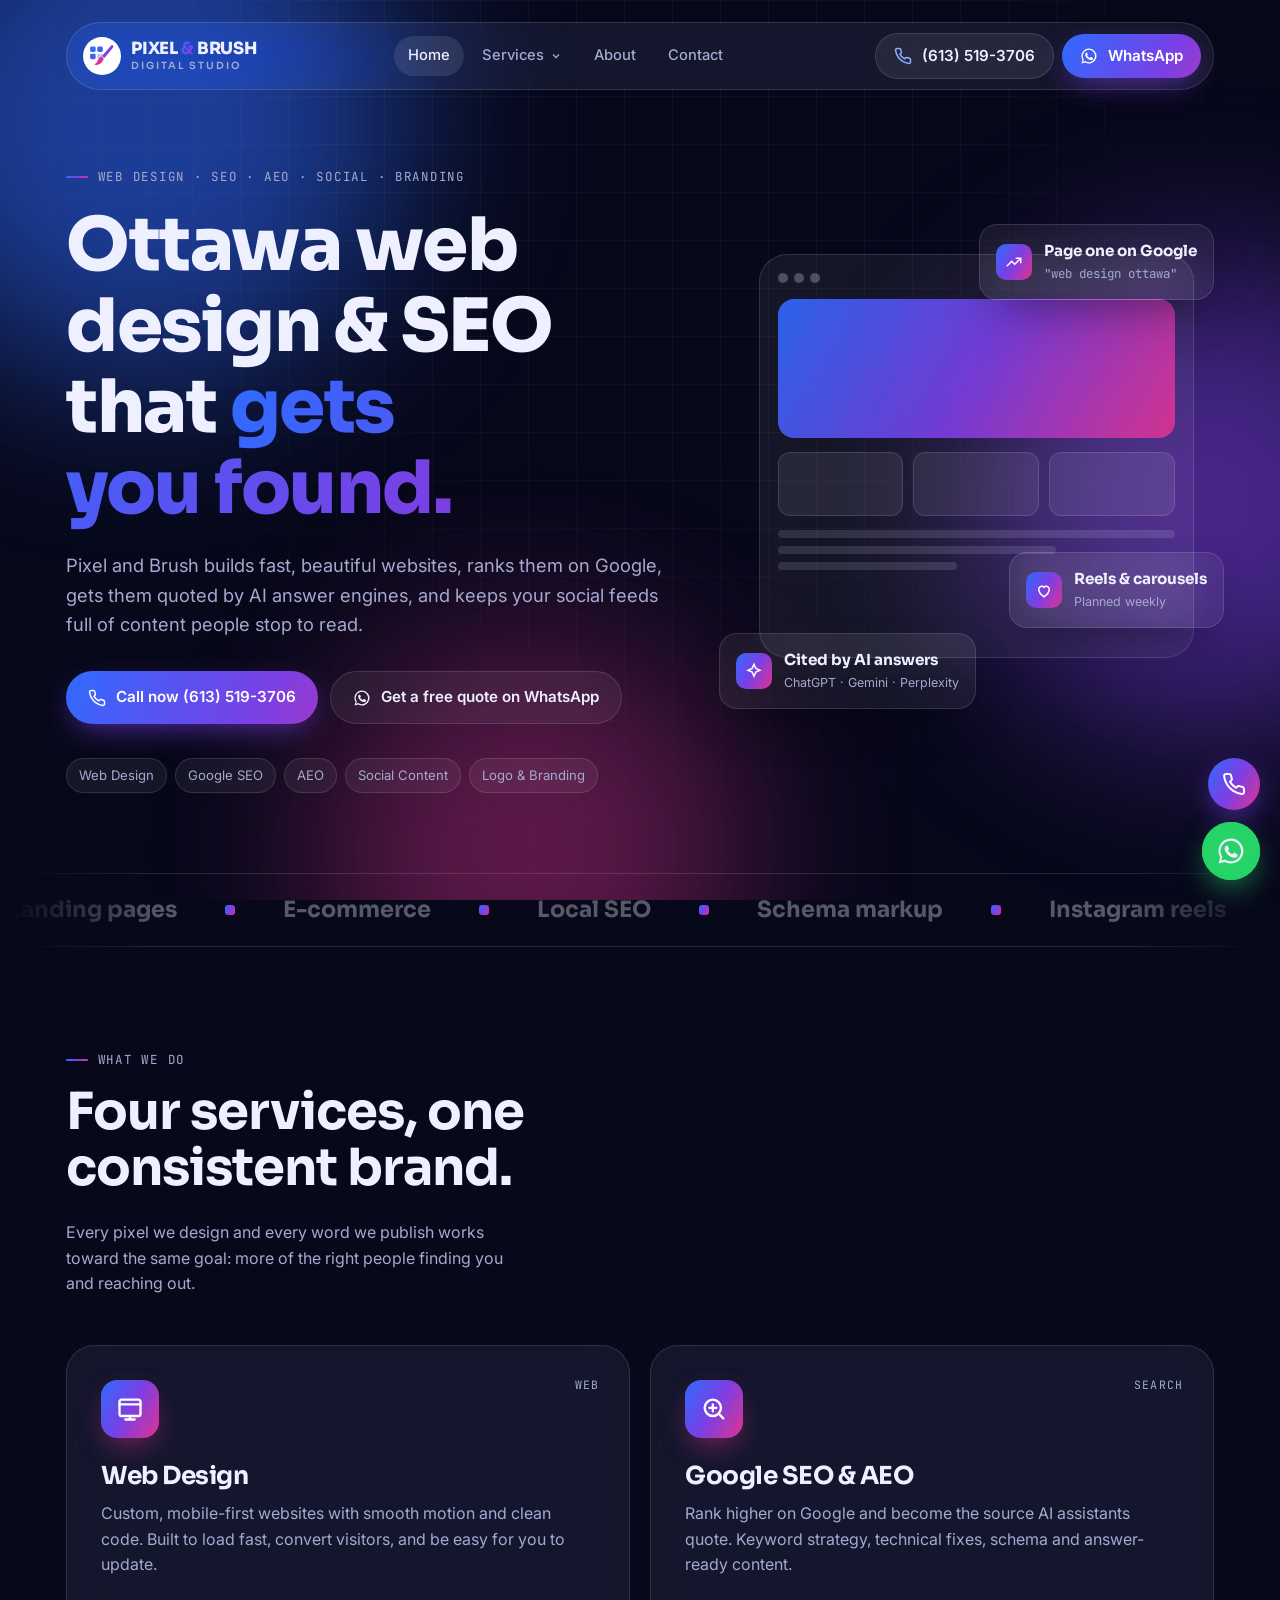
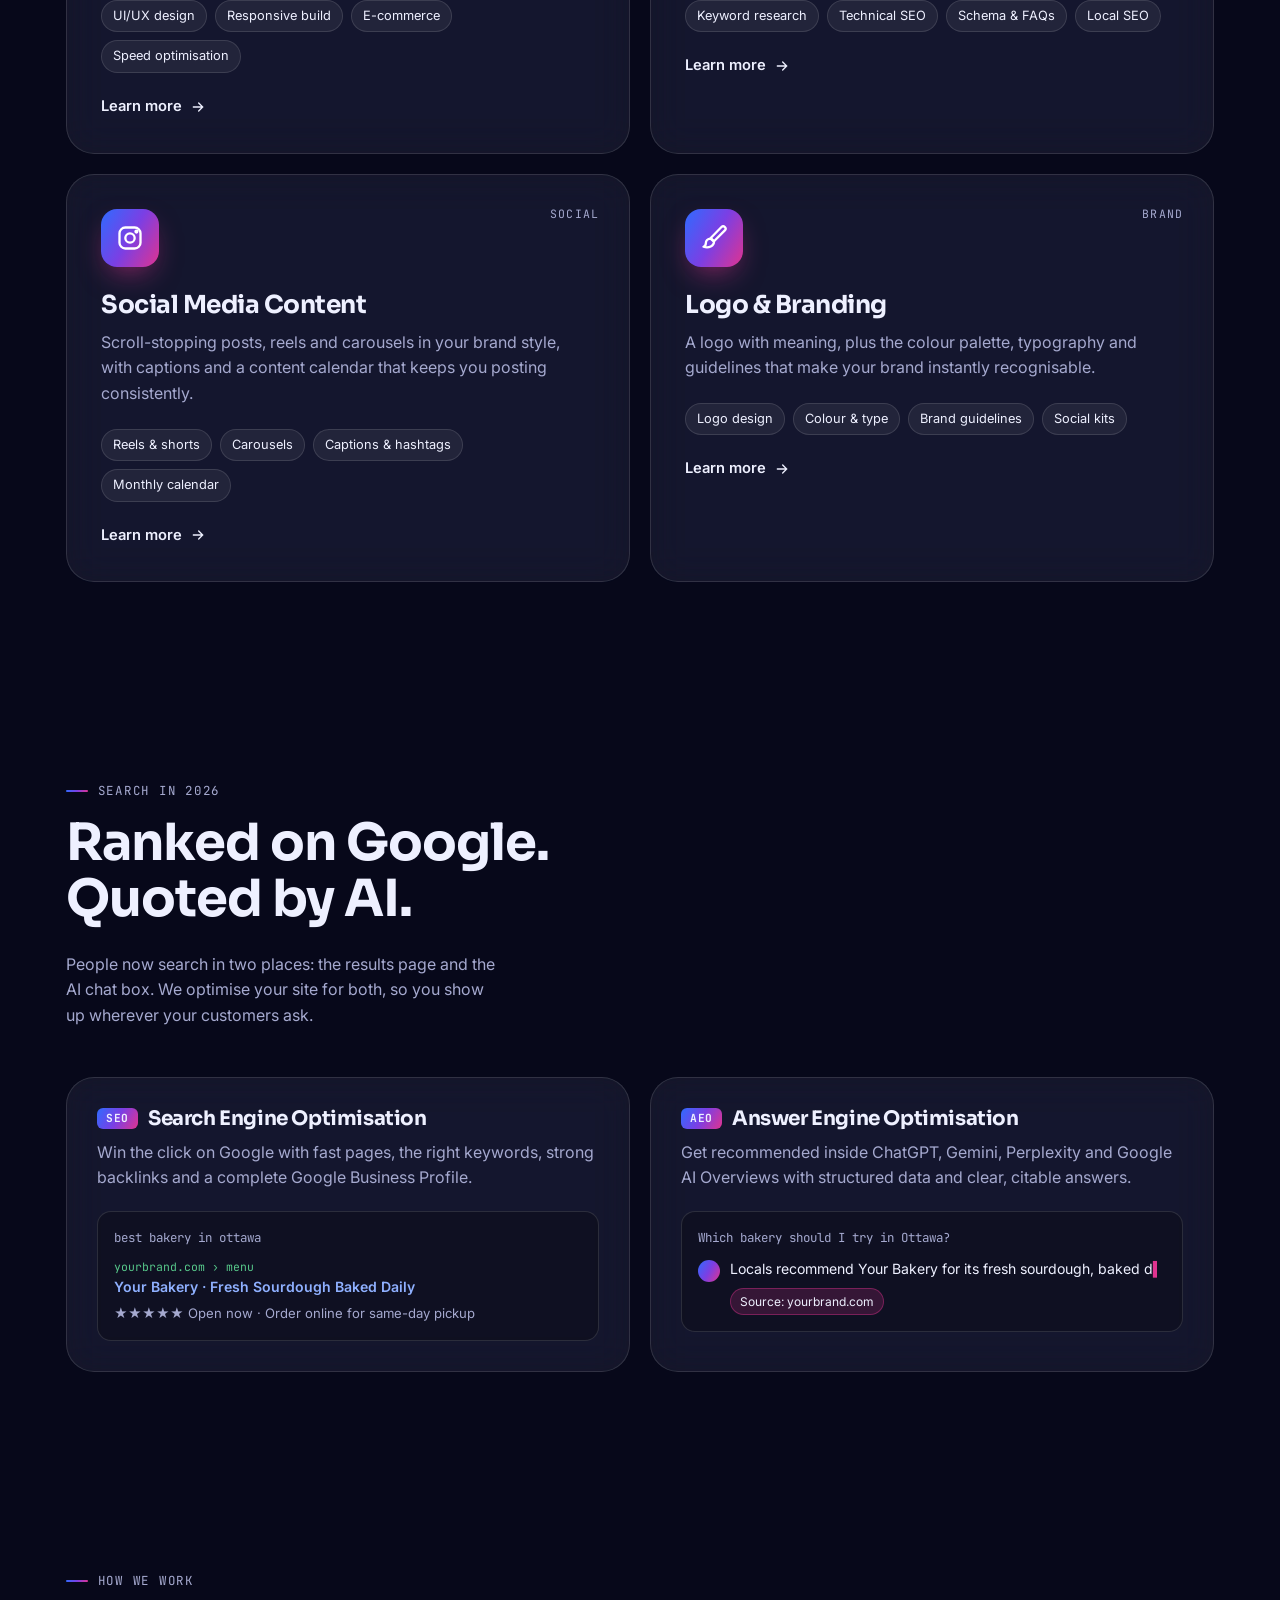
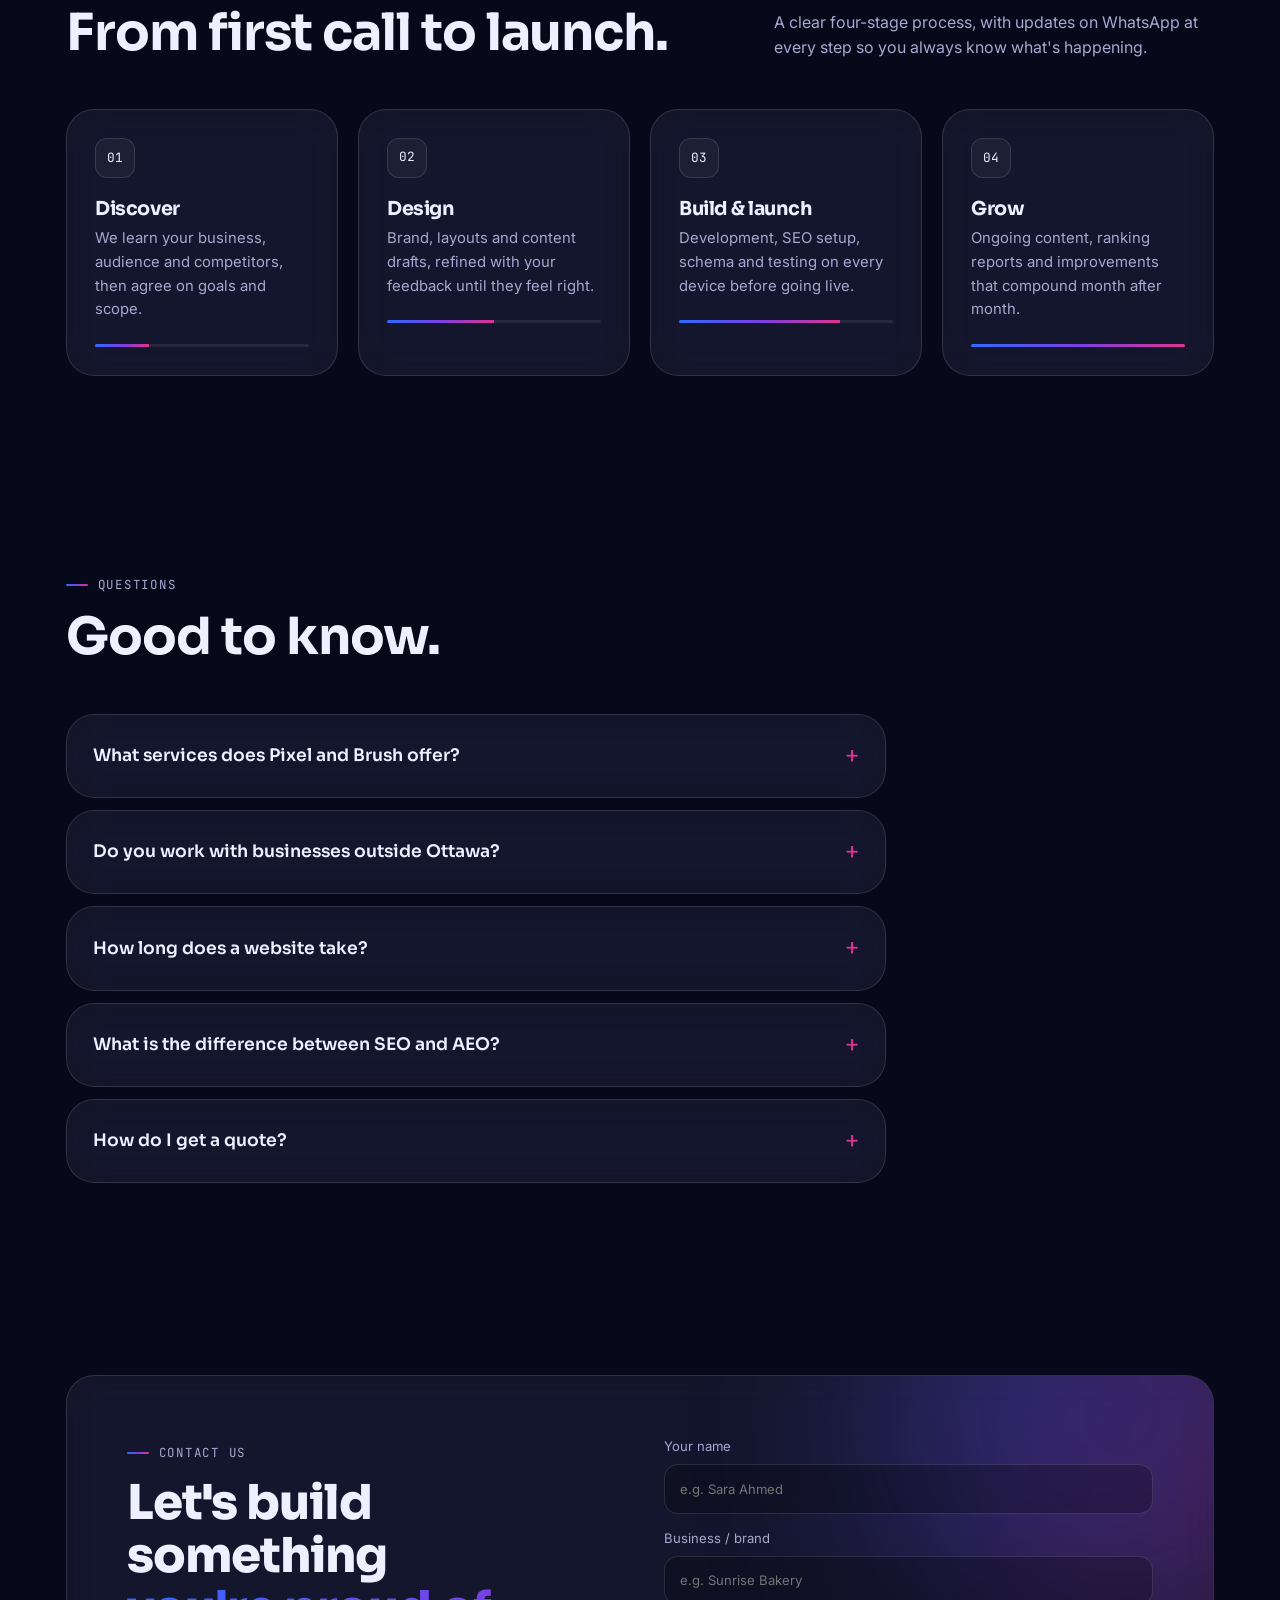
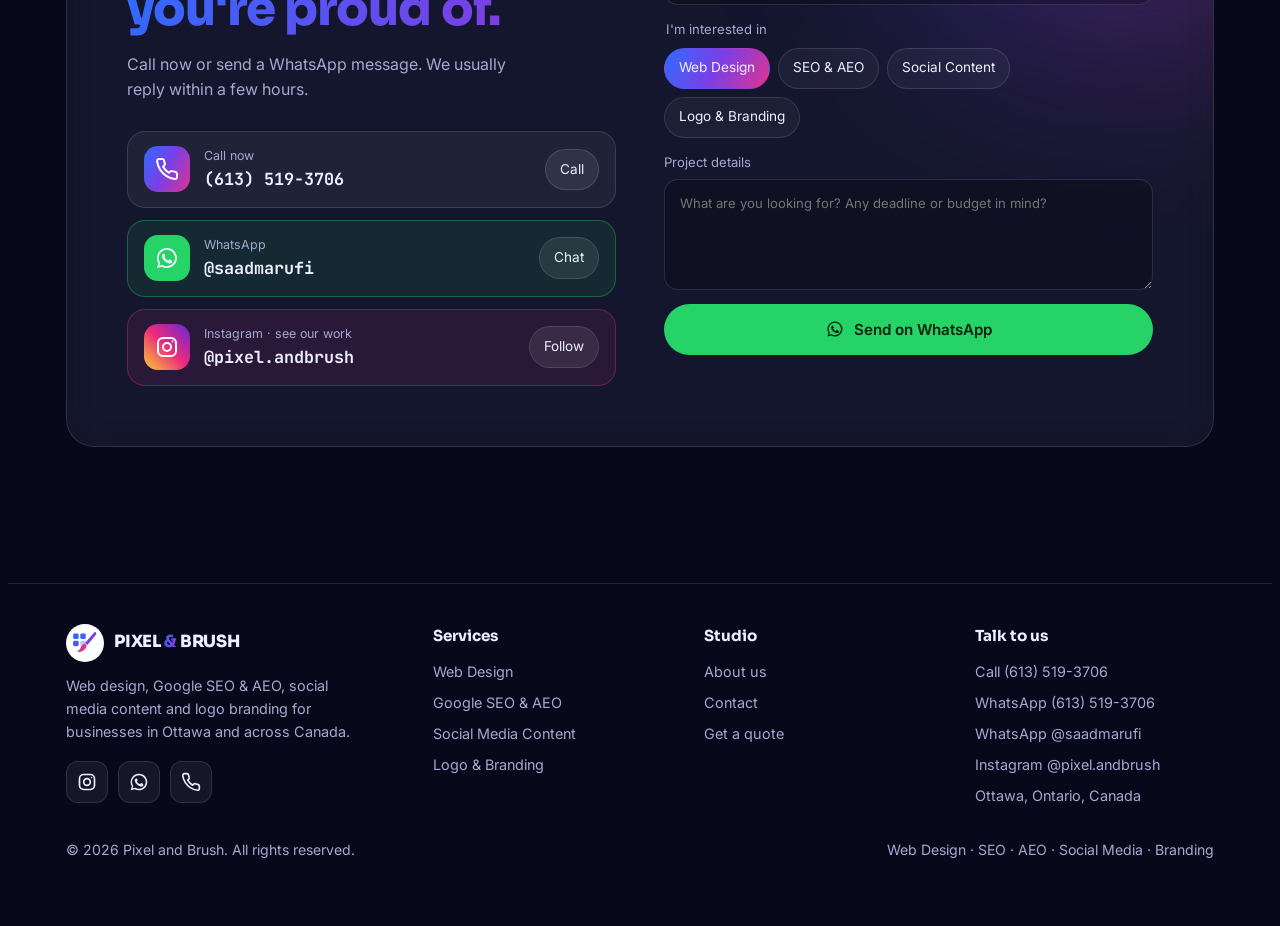
==== index.html @ d86c37ec "Replace old site with new Pixel and Brush website Seven pages (home, four services, about, contact) " ====
<!doctype html>
<html lang="en-CA">
<head>
<meta charset="utf-8">
<meta name="viewport" content="width=device-width, initial-scale=1, viewport-fit=cover">
<title>Pixel and Brush | Web Design, SEO &amp; AEO Agency in Ottawa</title>
<meta name="claude:viewport-fit-sides" content="cover">
<meta name="description" content="Pixel and Brush is a Ottawa digital studio for web design, Google SEO and AEO, social media content creation and logo branding. Call (613) 519-3706.">
<meta name="robots" content="index, follow, max-image-preview:large">
<link rel="canonical" href="https://pixelandbrush.com/">
<meta name="theme-color" content="#07081a">
<meta property="og:type" content="website">
<meta property="og:site_name" content="Pixel and Brush">
<meta property="og:title" content="Pixel and Brush | Web Design, SEO &amp; AEO Agency in Ottawa">
<meta property="og:description" content="Pixel and Brush is a Ottawa digital studio for web design, Google SEO and AEO, social media content creation and logo branding. Call (613) 519-3706.">
<meta property="og:url" content="https://pixelandbrush.com/">
<meta property="og:locale" content="en_CA">
<meta name="twitter:card" content="summary_large_image">
<meta name="geo.region" content="CA-ON">
<meta name="geo.placename" content="Ottawa">
<link rel="icon" href="assets/logo.svg" type="image/svg+xml">
<link rel="preconnect" href="https://fonts.googleapis.com">
<link rel="preconnect" href="https://fonts.gstatic.com" crossorigin>
<link rel="stylesheet" href="https://fonts.googleapis.com/css2?family=Sora:wght@500;600;700;800&family=Inter:wght@400;500;600&family=JetBrains+Mono:wght@500&display=swap">
<link rel="stylesheet" href="assets/style.css">
<script type="application/ld+json">{"@context": "https://schema.org", "@graph": [{"@type": "ProfessionalService", "@id": "https://pixelandbrush.com/#business", "name": "Pixel and Brush", "url": "https://pixelandbrush.com/", "logo": "https://pixelandbrush.com/assets/logo.svg", "image": "https://pixelandbrush.com/assets/logo.svg", "description": "Pixel and Brush is a digital studio in Ottawa offering web design, Google SEO and AEO, social media content creation, and logo and branding.", "telephone": "+16135193706", "priceRange": "$$", "sameAs": ["https://www.instagram.com/pixel.andbrush"], "address": {"@type": "PostalAddress", "addressLocality": "Ottawa", "addressRegion": "ON", "addressCountry": "CA"}, "areaServed": [{"@type": "City", "name": "Ottawa"}, {"@type": "Country", "name": "Canada"}], "contactPoint": {"@type": "ContactPoint", "telephone": "+16135193706", "contactType": "sales", "availableLanguage": ["English"]}, "hasOfferCatalog": {"@type": "OfferCatalog", "name": "Digital services", "itemListElement": [{"@type": "Offer", "itemOffered": {"@type": "Service", "name": "Web Design", "url": "https://pixelandbrush.com/web-design.html"}}, {"@type": "Offer", "itemOffered": {"@type": "Service", "name": "Google SEO & AEO", "url": "https://pixelandbrush.com/seo-aeo.html"}}, {"@type": "Offer", "itemOffered": {"@type": "Service", "name": "Social Media Content", "url": "https://pixelandbrush.com/social-media-content.html"}}, {"@type": "Offer", "itemOffered": {"@type": "Service", "name": "Logo & Branding", "url": "https://pixelandbrush.com/logo-branding.html"}}]}}, {"@type": "WebPage", "@id": "https://pixelandbrush.com/#page", "url": "https://pixelandbrush.com/", "name": "Pixel and Brush | Web Design, SEO & AEO Agency in Ottawa", "description": "Pixel and Brush is a Ottawa digital studio for web design, Google SEO and AEO, social media content creation and logo branding. Call (613) 519-3706.", "isPartOf": {"@type": "WebSite", "@id": "https://pixelandbrush.com/#site", "url": "https://pixelandbrush.com/", "name": "Pixel and Brush"}, "about": {"@id": "https://pixelandbrush.com/#business"}}, {"@type": "FAQPage", "mainEntity": [{"@type": "Question", "name": "What services does Pixel and Brush offer?", "acceptedAnswer": {"@type": "Answer", "text": "We offer four services: custom web design, Google SEO and AEO (answer engine optimisation), social media content creation, and logo and branding. Most clients combine two or more so their brand looks and sounds the same everywhere."}}, {"@type": "Question", "name": "Do you work with businesses outside Ottawa?", "acceptedAnswer": {"@type": "Answer", "text": "Yes. We are based in Ottawa, Ontario and work with clients across Canada and internationally. Everything runs smoothly over phone, WhatsApp and video calls."}}, {"@type": "Question", "name": "How long does a website take?", "acceptedAnswer": {"@type": "Answer", "text": "A landing page usually takes 1 to 2 weeks. A full multi-page business website takes 3 to 5 weeks, depending on content and features."}}, {"@type": "Question", "name": "What is the difference between SEO and AEO?", "acceptedAnswer": {"@type": "Answer", "text": "SEO helps your website rank in Google search results. AEO (answer engine optimisation) structures your content so AI tools like ChatGPT, Gemini, Perplexity and Google AI Overviews understand it and recommend your business in their answers. We do both together."}}, {"@type": "Question", "name": "How do I get a quote?", "acceptedAnswer": {"@type": "Answer", "text": "Call us at (613) 519-3706 or send a WhatsApp message with a short description of your project. We reply with questions, a plan and a clear quote."}}]}]}</script>
</head>
<body>
<div class="ambient" aria-hidden="true"><div class="blob b1"></div><div class="blob b2"></div><div class="blob b3"></div></div>
<div class="grain" aria-hidden="true"></div>
<svg width="0" height="0" style="position:absolute" aria-hidden="true"><defs><symbol id="wa" viewBox="0 0 24 24"><path fill="currentColor" d="M12 2a10 10 0 0 0-8.6 15.1L2 22l5-1.3A10 10 0 1 0 12 2Zm0 18.2c-1.6 0-3.1-.4-4.4-1.2l-.3-.2-3 .8.8-2.9-.2-.3A8.2 8.2 0 1 1 12 20.2Zm4.5-6.1c-.2-.1-1.5-.7-1.7-.8-.2-.1-.4-.1-.6.1l-.8 1c-.1.2-.3.2-.5.1a6.7 6.7 0 0 1-3.3-2.9c-.3-.4.3-.4.8-1.3.1-.2 0-.3 0-.4l-.8-1.8c-.2-.5-.4-.4-.6-.4h-.5c-.2 0-.4.1-.7.3-.2.3-.9.9-.9 2.2s.9 2.5 1 2.7c.1.2 1.8 2.8 4.4 3.9 1.6.7 2.3.8 3.1.6.5-.1 1.5-.6 1.7-1.2.2-.6.2-1.1.2-1.2-.1-.1-.3-.2-.5-.3Z"/></symbol></defs></svg>
<header id="top"><div class="wrap"><nav class="nav glass" aria-label="Main">
<a class="brand" href="index.html" aria-label="Pixel and Brush home"><svg viewBox="0 0 48 48" aria-hidden="true"><circle cx="24" cy="24" r="24" fill="#fff"/><rect x="9" y="12" width="7" height="7" rx="1.8" fill="#2f6bff"/><rect x="18" y="12" width="7" height="7" rx="1.8" fill="#3d63f5"/><rect x="9" y="21" width="7" height="7" rx="1.8" fill="#4a5bef"/><rect x="18" y="21" width="7" height="7" rx="1.8" fill="#2f6bff" opacity=".35"/><path d="M37.5 10.5c1.2 1 1 2.6-.2 3.8L27 26.5l-3-2.6 11.3-12.9c.6-.7 1.5-1 2.2-.5Z" fill="#7b3fe4"/><path d="M23.2 24.6l3 2.7c-.6 3.4-3 6.6-7.6 7.7-1.6.4-3.3.3-4.6-.3 2.6-1 3.6-2.6 4.6-4.9 1-2.4 2.5-4.4 4.6-5.2Z" fill="#e0338f"/></svg><span>PIXEL <span class="grad-text">&amp;</span> BRUSH<small>DIGITAL STUDIO</small></span></a>
<div class="links" id="links">
<a href="index.html" aria-current="page">Home</a>
<div class="dd"><button type="button" aria-expanded="false" aria-haspopup="true">Services <svg width="12" height="12" viewBox="0 0 24 24" fill="none" stroke="currentColor" stroke-width="2.5"><path d="m6 9 6 6 6-6"/></svg></button><div class="dd-menu"><a href="web-design.html"><span><svg viewBox="0 0 24 24" fill="none" stroke="#fff" stroke-width="2" stroke-linecap="round" stroke-linejoin="round"><rect x="3" y="4" width="18" height="14" rx="2"/><path d="M3 8h18M8 21h8M12 18v3"/></svg></span><div>Web Design<small>Fast, custom websites that convert</small></div></a><a href="seo-aeo.html"><span><svg viewBox="0 0 24 24" fill="none" stroke="#fff" stroke-width="2" stroke-linecap="round"><circle cx="11" cy="11" r="7"/><path d="M20 20l-4-4M8 11h6M11 8v6"/></svg></span><div>Google SEO & AEO<small>Rank on Google, get cited by AI</small></div></a><a href="social-media-content.html"><span><svg viewBox="0 0 24 24" fill="none" stroke="#fff" stroke-width="2" stroke-linecap="round" stroke-linejoin="round"><rect x="3" y="3" width="18" height="18" rx="5"/><circle cx="12" cy="12" r="4"/><circle cx="17.5" cy="6.5" r=".8" fill="#fff"/></svg></span><div>Social Media Content<small>Reels, posts & monthly calendars</small></div></a><a href="logo-branding.html"><span><svg viewBox="0 0 24 24" fill="none" stroke="#fff" stroke-width="2" stroke-linecap="round" stroke-linejoin="round"><path d="M18.4 2.6a2 2 0 0 1 2.9 2.9L12 14.8 9.2 12z"/><path d="M9 12.5c-2.5 0-4 1.8-4 4 0 1.6-.8 2.6-2 3 4.5 1.5 9-.5 9-4.5z"/></svg></span><div>Logo & Branding<small>Logos and brand identity systems</small></div></a></div></div>
<a href="about.html">About</a>
<a href="contact.html">Contact</a>
</div>
<div class="nav-actions">
<a class="btn btn-call" href="tel:+16135193706" aria-label="Call now (613) 519-3706"><svg viewBox="0 0 24 24" fill="none" stroke="currentColor" stroke-width="2" stroke-linecap="round" stroke-linejoin="round"><path d="M22 16.9v3a2 2 0 0 1-2.2 2 19.8 19.8 0 0 1-8.6-3.1 19.5 19.5 0 0 1-6-6A19.8 19.8 0 0 1 2.1 4.2 2 2 0 0 1 4.1 2h3a2 2 0 0 1 2 1.7c.1.9.4 1.8.7 2.7a2 2 0 0 1-.5 2.1L8 9.8a16 16 0 0 0 6 6l1.3-1.3a2 2 0 0 1 2.1-.4c.9.3 1.8.6 2.7.7a2 2 0 0 1 1.7 2z"/></svg><span class="num">(613) 519-3706</span></a>
<a class="btn btn-grad" href="https://wa.me/16135193706" target="_blank" rel="noopener"><svg viewBox="0 0 24 24" fill="currentColor" aria-hidden="true"><use href="#wa"/></svg><span>WhatsApp</span></a>
<button class="menu-btn" id="menuBtn" aria-label="Open menu" aria-expanded="false" aria-controls="links"><svg viewBox="0 0 24 24" width="20" height="20" fill="none" stroke="currentColor" stroke-width="2" stroke-linecap="round" aria-hidden="true"><path d="M4 7h16M4 12h16M4 17h10"/></svg></button>
</div></nav></div></header>
<main>
<div class="wrap"><div class="hero">
<div><span class="eyebrow load">Web Design · SEO · AEO · Social · Branding</span>
<h1 class="load d1">Ottawa web design &amp; SEO that <span class="grad-text">gets you found.</span></h1>
<p class="lead load d2">Pixel and Brush builds fast, beautiful websites, ranks them on Google, gets them quoted by AI answer engines, and keeps your social feeds full of content people stop to read.</p>
<div class="load d3"><div class="ctas"><a class="btn btn-grad" href="tel:+16135193706"><svg viewBox="0 0 24 24" fill="none" stroke="currentColor" stroke-width="2" stroke-linecap="round" stroke-linejoin="round"><path d="M22 16.9v3a2 2 0 0 1-2.2 2 19.8 19.8 0 0 1-8.6-3.1 19.5 19.5 0 0 1-6-6A19.8 19.8 0 0 1 2.1 4.2 2 2 0 0 1 4.1 2h3a2 2 0 0 1 2 1.7c.1.9.4 1.8.7 2.7a2 2 0 0 1-.5 2.1L8 9.8a16 16 0 0 0 6 6l1.3-1.3a2 2 0 0 1 2.1-.4c.9.3 1.8.6 2.7.7a2 2 0 0 1 1.7 2z"/></svg>Call now (613) 519-3706</a>
<a class="btn btn-ghost" href="https://wa.me/16135193706" target="_blank" rel="noopener"><svg viewBox="0 0 24 24" fill="currentColor" aria-hidden="true"><use href="#wa"/></svg>Get a free quote on WhatsApp</a></div></div>
<div class="tags load d4"><a class="tag" href="web-design.html">Web Design</a><a class="tag" href="seo-aeo.html">Google SEO</a><a class="tag" href="seo-aeo.html">AEO</a><a class="tag" href="social-media-content.html">Social Content</a><a class="tag" href="logo-branding.html">Logo &amp; Branding</a></div></div>
<div class="stage load d3" aria-hidden="true">
<div class="mock glass"><div class="bar"><i></i><i></i><i></i></div><div class="hero-block"></div><div class="rows"><span></span><span></span><span></span></div><div class="lines"><b></b><b></b><b></b></div></div>
<div class="chip glass c1"><div class="ico"><svg viewBox="0 0 24 24" fill="none" stroke="#fff" stroke-width="2" stroke-linecap="round"><path d="M3 17l6-6 4 4 8-8M15 7h6v6"/></svg></div><div><strong>Page one on Google</strong><span class="serp">"web design ottawa"</span></div></div>
<div class="chip glass c2"><div class="ico"><svg viewBox="0 0 24 24" fill="none" stroke="#fff" stroke-width="2" stroke-linecap="round"><path d="M12 3l2.5 5.5L20 11l-5.5 2.5L12 19l-2.5-5.5L4 11l5.5-2.5z"/></svg></div><div><strong>Cited by AI answers</strong><span>ChatGPT · Gemini · Perplexity</span></div></div>
<div class="chip glass c3"><div class="ico"><svg viewBox="0 0 24 24" fill="none" stroke="#fff" stroke-width="2" stroke-linecap="round"><path d="M12 21s-7-4.5-7-10a4 4 0 0 1 7-2.6A4 4 0 0 1 19 11c0 5.5-7 10-7 10z"/></svg></div><div><strong>Reels &amp; carousels</strong><span>Planned weekly</span></div></div>
</div></div></div>
<div class="marquee" aria-hidden="true"><div class="track"><span>Landing pages</span><span>E-commerce</span><span>Local SEO</span><span>Schema markup</span><span>Instagram reels</span><span>Brand guidelines</span><span>Logo systems</span><span>Google Business Profile</span><span>Landing pages</span><span>E-commerce</span><span>Local SEO</span><span>Schema markup</span><span>Instagram reels</span><span>Brand guidelines</span><span>Logo systems</span><span>Google Business Profile</span></div></div>
<section id="services"><div class="wrap"><div class="sec-head reveal"><div><span class="eyebrow">What we do</span><h2>Four services, one consistent brand.</h2></div><p>Every pixel we design and every word we publish works toward the same goal: more of the right people finding you and reaching out.</p></div><div class="services"><article class="card glass reveal"><span class="kicker">WEB</span><div class="icon"><svg viewBox="0 0 24 24" fill="none" stroke="#fff" stroke-width="2" stroke-linecap="round" stroke-linejoin="round"><rect x="3" y="4" width="18" height="14" rx="2"/><path d="M3 8h18M8 21h8M12 18v3"/></svg></div>
<h3><a href="web-design.html">Web Design</a></h3><p>Custom, mobile-first websites with smooth motion and clean code. Built to load fast, convert visitors, and be easy for you to update.</p><ul><li>UI/UX design</li><li>Responsive build</li><li>E-commerce</li><li>Speed optimisation</li></ul>
<span class="more">Learn more <svg viewBox="0 0 24 24" fill="none" stroke="currentColor" stroke-width="2" stroke-linecap="round" aria-hidden="true"><path d="M5 12h14M13 6l6 6-6 6"/></svg></span></article><article class="card glass reveal"><span class="kicker">SEARCH</span><div class="icon"><svg viewBox="0 0 24 24" fill="none" stroke="#fff" stroke-width="2" stroke-linecap="round"><circle cx="11" cy="11" r="7"/><path d="M20 20l-4-4M8 11h6M11 8v6"/></svg></div>
<h3><a href="seo-aeo.html">Google SEO & AEO</a></h3><p>Rank higher on Google and become the source AI assistants quote. Keyword strategy, technical fixes, schema and answer-ready content.</p><ul><li>Keyword research</li><li>Technical SEO</li><li>Schema & FAQs</li><li>Local SEO</li></ul>
<span class="more">Learn more <svg viewBox="0 0 24 24" fill="none" stroke="currentColor" stroke-width="2" stroke-linecap="round" aria-hidden="true"><path d="M5 12h14M13 6l6 6-6 6"/></svg></span></article><article class="card glass reveal"><span class="kicker">SOCIAL</span><div class="icon"><svg viewBox="0 0 24 24" fill="none" stroke="#fff" stroke-width="2" stroke-linecap="round" stroke-linejoin="round"><rect x="3" y="3" width="18" height="18" rx="5"/><circle cx="12" cy="12" r="4"/><circle cx="17.5" cy="6.5" r=".8" fill="#fff"/></svg></div>
<h3><a href="social-media-content.html">Social Media Content</a></h3><p>Scroll-stopping posts, reels and carousels in your brand style, with captions and a content calendar that keeps you posting consistently.</p><ul><li>Reels & shorts</li><li>Carousels</li><li>Captions & hashtags</li><li>Monthly calendar</li></ul>
<span class="more">Learn more <svg viewBox="0 0 24 24" fill="none" stroke="currentColor" stroke-width="2" stroke-linecap="round" aria-hidden="true"><path d="M5 12h14M13 6l6 6-6 6"/></svg></span></article><article class="card glass reveal"><span class="kicker">BRAND</span><div class="icon"><svg viewBox="0 0 24 24" fill="none" stroke="#fff" stroke-width="2" stroke-linecap="round" stroke-linejoin="round"><path d="M18.4 2.6a2 2 0 0 1 2.9 2.9L12 14.8 9.2 12z"/><path d="M9 12.5c-2.5 0-4 1.8-4 4 0 1.6-.8 2.6-2 3 4.5 1.5 9-.5 9-4.5z"/></svg></div>
<h3><a href="logo-branding.html">Logo & Branding</a></h3><p>A logo with meaning, plus the colour palette, typography and guidelines that make your brand instantly recognisable.</p><ul><li>Logo design</li><li>Colour & type</li><li>Brand guidelines</li><li>Social kits</li></ul>
<span class="more">Learn more <svg viewBox="0 0 24 24" fill="none" stroke="currentColor" stroke-width="2" stroke-linecap="round" aria-hidden="true"><path d="M5 12h14M13 6l6 6-6 6"/></svg></span></article></div></div></section>
<section id="aeo"><div class="wrap"><div class="sec-head reveal"><div><span class="eyebrow">Search in 2026</span><h2>Ranked on Google. Quoted by AI.</h2></div><p>People now search in two places: the results page and the AI chat box. We optimise your site for both, so you show up wherever your customers ask.</p></div><div class="split">
<div class="answer glass reveal"><h3><em>SEO</em> Search Engine Optimisation</h3><p>Win the click on Google with fast pages, the right keywords, strong backlinks and a complete Google Business Profile.</p>
<div class="query"><div class="q">best bakery in ottawa</div><div class="res"><small>yourbrand.com › menu</small><a href="seo-aeo.html">Your Bakery · Fresh Sourdough Baked Daily</a><p style="margin-top:4px;color:var(--muted);font-size:.82rem">★★★★★ Open now · Order online for same-day pickup</p></div></div></div>
<div class="answer glass reveal"><h3><em>AEO</em> Answer Engine Optimisation</h3><p>Get recommended inside ChatGPT, Gemini, Perplexity and Google AI Overviews with structured data and clear, citable answers.</p>
<div class="query"><div class="q">Which bakery should I try in Ottawa?</div><div class="ai-line"><span class="ai-dot"></span><div><span id="typed" class="typing" data-text="Locals recommend Your Bakery for its fresh sourdough, baked daily and available for same-day pickup."></span><br><span class="cite">Source: yourbrand.com</span></div></div></div></div>
</div></div></section>
<section id="process"><div class="wrap"><div class="sec-head reveal"><div><span class="eyebrow">How we work</span><h2>From first call to launch.</h2></div><p>A clear four-stage process, with updates on WhatsApp at every step so you always know what's happening.</p></div><div class="steps"><div class="step glass reveal"><div class="n">01</div><h3>Discover</h3><p>We learn your business, audience and competitors, then agree on goals and scope.</p><div class="bar"><i style="--w:25%"></i></div></div><div class="step glass reveal"><div class="n">02</div><h3>Design</h3><p>Brand, layouts and content drafts, refined with your feedback until they feel right.</p><div class="bar"><i style="--w:50%"></i></div></div><div class="step glass reveal"><div class="n">03</div><h3>Build &amp; launch</h3><p>Development, SEO setup, schema and testing on every device before going live.</p><div class="bar"><i style="--w:75%"></i></div></div><div class="step glass reveal"><div class="n">04</div><h3>Grow</h3><p>Ongoing content, ranking reports and improvements that compound month after month.</p><div class="bar"><i style="--w:100%"></i></div></div></div></div></section>
<section id="faq"><div class="wrap"><div class="sec-head reveal"><div><span class="eyebrow">Questions</span><h2>Good to know.</h2></div></div><div class="faq"><details class="glass reveal"><summary>What services does Pixel and Brush offer?</summary><p>We offer four services: custom web design, Google SEO and AEO (answer engine optimisation), social media content creation, and logo and branding. Most clients combine two or more so their brand looks and sounds the same everywhere.</p></details><details class="glass reveal"><summary>Do you work with businesses outside Ottawa?</summary><p>Yes. We are based in Ottawa, Ontario and work with clients across Canada and internationally. Everything runs smoothly over phone, WhatsApp and video calls.</p></details><details class="glass reveal"><summary>How long does a website take?</summary><p>A landing page usually takes 1 to 2 weeks. A full multi-page business website takes 3 to 5 weeks, depending on content and features.</p></details><details class="glass reveal"><summary>What is the difference between SEO and AEO?</summary><p>SEO helps your website rank in Google search results. AEO (answer engine optimisation) structures your content so AI tools like ChatGPT, Gemini, Perplexity and Google AI Overviews understand it and recommend your business in their answers. We do both together.</p></details><details class="glass reveal"><summary>How do I get a quote?</summary><p>Call us at (613) 519-3706 or send a WhatsApp message with a short description of your project. We reply with questions, a plan and a clear quote.</p></details></div></div></section>
<section id="quote"><div class="wrap"><div class="contact glass reveal">
<div><span class="eyebrow">Contact us</span><h2>Let's build something <span class="grad-text">you're proud of.</span></h2>
<p class="sub">Call now or send a WhatsApp message. We usually reply within a few hours.</p>
<div class="contact-ways">
<div class="way call"><div class="ic" style="color:#fff"><svg viewBox="0 0 24 24" fill="none" stroke="currentColor" stroke-width="2" stroke-linecap="round" stroke-linejoin="round"><path d="M22 16.9v3a2 2 0 0 1-2.2 2 19.8 19.8 0 0 1-8.6-3.1 19.5 19.5 0 0 1-6-6A19.8 19.8 0 0 1 2.1 4.2 2 2 0 0 1 4.1 2h3a2 2 0 0 1 2 1.7c.1.9.4 1.8.7 2.7a2 2 0 0 1-.5 2.1L8 9.8a16 16 0 0 0 6 6l1.3-1.3a2 2 0 0 1 2.1-.4c.9.3 1.8.6 2.7.7a2 2 0 0 1 1.7 2z"/></svg></div><div class="who"><span>Call now</span><strong>(613) 519-3706</strong></div><a class="copy" href="tel:+16135193706">Call</a></div>
<div class="way wa-way"><div class="ic"><svg viewBox="0 0 24 24" fill="#fff" aria-hidden="true"><use href="#wa"/></svg></div><div class="who"><span>WhatsApp</span><strong>@saadmarufi</strong></div><a class="copy" href="https://wa.me/16135193706" target="_blank" rel="noopener">Chat</a></div>
<div class="way ig-way"><div class="ic"><svg viewBox="0 0 24 24" fill="none" stroke="currentColor" stroke-width="2" stroke-linecap="round" stroke-linejoin="round"><rect x="3" y="3" width="18" height="18" rx="5"/><circle cx="12" cy="12" r="4"/><circle cx="17.5" cy="6.5" r=".9" fill="currentColor" stroke="none"/></svg></div><div class="who"><span>Instagram · see our work</span><strong>@pixel.andbrush</strong></div><a class="copy" href="https://www.instagram.com/pixel.andbrush" target="_blank" rel="noopener me">Follow</a></div>
</div></div>
<form id="waForm" novalidate>
<label for="name">Your name<input id="name" name="name" autocomplete="name" placeholder="e.g. Sara Ahmed" required></label>
<label for="biz">Business / brand<input id="biz" name="biz" autocomplete="organization" placeholder="e.g. Sunrise Bakery"></label>
<fieldset style="border:0;padding:0;margin:0;display:grid;gap:8px"><legend style="font-size:.82rem;color:var(--muted);margin-bottom:8px">I'm interested in</legend>
<div class="svc-pick">
<label><input type="checkbox" id="s1" value="Web Design" checked><span>Web Design</span></label>
<label><input type="checkbox" id="s2" value="Google SEO & AEO"><span>SEO &amp; AEO</span></label>
<label><input type="checkbox" id="s3" value="Social Media Content"><span>Social Content</span></label>
<label><input type="checkbox" id="s4" value="Logo & Branding"><span>Logo &amp; Branding</span></label>
</div></fieldset>
<label for="msg">Project details<textarea id="msg" name="msg" placeholder="What are you looking for? Any deadline or budget in mind?"></textarea></label>
<button class="btn btn-wa" type="submit"><svg viewBox="0 0 24 24" fill="currentColor" aria-hidden="true"><use href="#wa"/></svg>Send on WhatsApp</button>
<p class="note" id="note" role="status"></p>
</form></div></div></section>
</main>
<footer><div class="wrap">
<div class="foot-grid">
<div><a class="brand" href="index.html"><svg viewBox="0 0 48 48" aria-hidden="true"><circle cx="24" cy="24" r="24" fill="#fff"/><rect x="9" y="12" width="7" height="7" rx="1.8" fill="#2f6bff"/><rect x="18" y="12" width="7" height="7" rx="1.8" fill="#3d63f5"/><rect x="9" y="21" width="7" height="7" rx="1.8" fill="#4a5bef"/><rect x="18" y="21" width="7" height="7" rx="1.8" fill="#2f6bff" opacity=".35"/><path d="M37.5 10.5c1.2 1 1 2.6-.2 3.8L27 26.5l-3-2.6 11.3-12.9c.6-.7 1.5-1 2.2-.5Z" fill="#7b3fe4"/><path d="M23.2 24.6l3 2.7c-.6 3.4-3 6.6-7.6 7.7-1.6.4-3.3.3-4.6-.3 2.6-1 3.6-2.6 4.6-4.9 1-2.4 2.5-4.4 4.6-5.2Z" fill="#e0338f"/></svg><span>PIXEL <span class="grad-text">&amp;</span> BRUSH</span></a>
<p>Web design, Google SEO &amp; AEO, social media content and logo branding for businesses in Ottawa and across Canada.</p><div class="socials"><a href="https://www.instagram.com/pixel.andbrush" target="_blank" rel="noopener me" aria-label="Pixel and Brush on Instagram"><svg viewBox="0 0 24 24" fill="none" stroke="currentColor" stroke-width="2" stroke-linecap="round" stroke-linejoin="round"><rect x="3" y="3" width="18" height="18" rx="5"/><circle cx="12" cy="12" r="4"/><circle cx="17.5" cy="6.5" r=".9" fill="currentColor" stroke="none"/></svg></a><a href="https://wa.me/16135193706" target="_blank" rel="noopener" aria-label="WhatsApp"><svg viewBox="0 0 24 24" fill="currentColor" aria-hidden="true"><use href="#wa"/></svg></a><a href="tel:+16135193706" aria-label="Call (613) 519-3706"><svg viewBox="0 0 24 24" fill="none" stroke="currentColor" stroke-width="2" stroke-linecap="round" stroke-linejoin="round"><path d="M22 16.9v3a2 2 0 0 1-2.2 2 19.8 19.8 0 0 1-8.6-3.1 19.5 19.5 0 0 1-6-6A19.8 19.8 0 0 1 2.1 4.2 2 2 0 0 1 4.1 2h3a2 2 0 0 1 2 1.7c.1.9.4 1.8.7 2.7a2 2 0 0 1-.5 2.1L8 9.8a16 16 0 0 0 6 6l1.3-1.3a2 2 0 0 1 2.1-.4c.9.3 1.8.6 2.7.7a2 2 0 0 1 1.7 2z"/></svg></a></div></div>
<div><h4>Services</h4><ul><li><a href="web-design.html">Web Design</a></li><li><a href="seo-aeo.html">Google SEO & AEO</a></li><li><a href="social-media-content.html">Social Media Content</a></li><li><a href="logo-branding.html">Logo & Branding</a></li></ul></div>
<div><h4>Studio</h4><ul><li><a href="about.html">About us</a></li><li><a href="contact.html">Contact</a></li><li><a href="contact.html#quote">Get a quote</a></li></ul></div>
<div><h4>Talk to us</h4><ul><li><a href="tel:+16135193706">Call (613) 519-3706</a></li><li><a href="https://wa.me/16135193706" target="_blank" rel="noopener">WhatsApp (613) 519-3706</a></li><li>WhatsApp @saadmarufi</li><li><a href="https://www.instagram.com/pixel.andbrush" target="_blank" rel="noopener me">Instagram @pixel.andbrush</a></li><li>Ottawa, Ontario, Canada</li></ul></div>
</div>
<div class="foot"><span>© <span id="yr">2026</span> Pixel and Brush. All rights reserved.</span><span>Web Design · SEO · AEO · Social Media · Branding</span></div>
</div></footer>
<a class="fab-call" href="tel:+16135193706" aria-label="Call now (613) 519-3706"><span style="color:#fff;display:grid"><svg viewBox="0 0 24 24" fill="none" stroke="currentColor" stroke-width="2" stroke-linecap="round" stroke-linejoin="round"><path d="M22 16.9v3a2 2 0 0 1-2.2 2 19.8 19.8 0 0 1-8.6-3.1 19.5 19.5 0 0 1-6-6A19.8 19.8 0 0 1 2.1 4.2 2 2 0 0 1 4.1 2h3a2 2 0 0 1 2 1.7c.1.9.4 1.8.7 2.7a2 2 0 0 1-.5 2.1L8 9.8a16 16 0 0 0 6 6l1.3-1.3a2 2 0 0 1 2.1-.4c.9.3 1.8.6 2.7.7a2 2 0 0 1 1.7 2z"/></svg></span></a>
<a class="fab" href="https://wa.me/16135193706" target="_blank" rel="noopener" aria-label="Chat on WhatsApp"><svg viewBox="0 0 24 24" fill="#fff" aria-hidden="true"><use href="#wa"/></svg></a>
<script src="assets/main.js"></script>
</body>
</html>
---- assets/style.css ----
/* Layout: dark glass studio. Gradient ground lifted straight from the logo (blue → violet → magenta), frosted panels floating over slow-moving colour blobs. */
:root{
  --ink:#07081a;            /* page ground */
  --ink-2:#0d0f2a;
  --glass:rgba(255,255,255,.06);
  --glass-strong:rgba(255,255,255,.10);
  --line:rgba(255,255,255,.12);
  --fg:#eef0ff;
  --muted:#a5a9cf;
  --blue:#2f6bff;           /* pixel squares */
  --violet:#7b3fe4;         /* "PIXEL" type */
  --magenta:#e0338f;        /* brush tip, "BRUSH" */
  --grad:linear-gradient(120deg,var(--blue) 0%,var(--violet) 50%,var(--magenta) 100%);
  --wa:#25d366;
  --f-display:"Sora","Space Grotesk",system-ui,sans-serif;
  --f-body:"Inter",system-ui,-apple-system,"Segoe UI",sans-serif;
  --f-mono:"JetBrains Mono",ui-monospace,Menlo,monospace;
  --r-lg:28px; --r-md:18px;
  color-scheme:dark;
}
*{box-sizing:border-box}
html{scroll-behavior:smooth}
body{background:var(--ink);color:var(--fg);font-family:var(--f-body);font-size:16px;line-height:1.6;overflow-x:hidden;-webkit-font-smoothing:antialiased}
body::before{content:"";position:fixed;inset:0 0 auto;height:env(safe-area-inset-top,0px);z-index:60;background:rgba(7,8,26,.7)}
a{color:inherit;text-decoration:none}
h1,h2,h3{font-family:var(--f-display);line-height:1.1;margin:0;text-wrap:balance;letter-spacing:-.02em}
p{margin:0}
:focus-visible{outline:2px solid var(--magenta);outline-offset:3px;border-radius:8px}
.wrap{max-width:1180px;margin:0 auto;padding-left:max(16px,env(safe-area-inset-left,0px));padding-right:max(16px,env(safe-area-inset-right,0px))}
.grad-text{background:var(--grad);-webkit-background-clip:text;background-clip:text;color:transparent;background-size:200% 100%;animation:sheen 8s ease-in-out infinite alternate}
@keyframes sheen{to{background-position:100% 0}}
.eyebrow{font-family:var(--f-mono);font-size:.78rem;letter-spacing:.14em;text-transform:uppercase;color:var(--muted);display:inline-flex;align-items:center;gap:.6rem}
.eyebrow::before{content:"";width:22px;height:2px;background:var(--grad);border-radius:2px}

/* ambient blobs */
.ambient{position:fixed;inset:0;z-index:-1;overflow:hidden;pointer-events:none}
.blob{position:absolute;border-radius:50%;filter:blur(90px);opacity:.55;animation:float 22s ease-in-out infinite alternate}
.b1{width:520px;height:520px;background:var(--blue);top:-140px;left:-120px}
.b2{width:460px;height:460px;background:var(--violet);top:30%;right:-160px;animation-duration:26s}
.b3{width:420px;height:420px;background:var(--magenta);bottom:-160px;left:25%;opacity:.4;animation-duration:30s}
@keyframes float{0%{transform:translate(0,0) scale(1)}50%{transform:translate(60px,40px) scale(1.08)}100%{transform:translate(-40px,80px) scale(.95)}}
.grain{position:fixed;inset:0;z-index:-1;pointer-events:none;background-image:linear-gradient(rgba(255,255,255,.035) 1px,transparent 1px),linear-gradient(90deg,rgba(255,255,255,.035) 1px,transparent 1px);background-size:48px 48px;mask-image:radial-gradient(ellipse at 50% 0%,#000 30%,transparent 75%)}

/* glass */
.glass{background:var(--glass);border:1px solid var(--line);backdrop-filter:blur(18px) saturate(140%);-webkit-backdrop-filter:blur(18px) saturate(140%);border-radius:var(--r-lg)}

/* nav */
header{position:sticky;top:env(safe-area-inset-top,0px);z-index:50;padding-block:14px}
.nav{display:flex;align-items:center;justify-content:space-between;gap:16px;padding:10px 12px 10px 16px;border-radius:999px;transition:background .3s,box-shadow .3s}
header.scrolled .nav{background:rgba(13,15,42,.72);box-shadow:0 10px 40px rgba(0,0,0,.35)}
.brand{display:flex;align-items:center;gap:10px;font-family:var(--f-display);font-weight:800;font-size:1.05rem;letter-spacing:-.01em;line-height:1}
.brand svg{width:38px;height:38px;flex:none}
.brand small{display:block;font-size:.62rem;font-weight:600;letter-spacing:.2em;color:var(--muted);margin-top:3px}
.links{display:flex;gap:4px}
.links a{padding:8px 14px;border-radius:999px;color:var(--muted);font-size:.92rem;font-weight:500;transition:color .2s,background .2s}
.links a:hover{color:var(--fg);background:var(--glass)}
.btn{display:inline-flex;align-items:center;justify-content:center;gap:10px;padding:13px 22px;border-radius:999px;font-weight:600;font-size:.95rem;border:0;cursor:pointer;font-family:var(--f-body);transition:transform .25s cubic-bezier(.2,.8,.2,1),box-shadow .25s,background .25s}
.btn svg{width:18px;height:18px;flex:none}
.btn-grad{background:var(--grad);background-size:160% 100%;color:#fff;box-shadow:0 10px 30px -8px rgba(123,63,228,.7)}
.btn-grad:hover{transform:translateY(-2px);background-position:100% 0;box-shadow:0 16px 40px -8px rgba(224,51,143,.7)}
.btn-ghost{background:var(--glass);border:1px solid var(--line);color:var(--fg)}
.btn-ghost:hover{background:var(--glass-strong);transform:translateY(-2px)}
.nav .btn{padding:10px 18px}
.menu-btn{display:none;background:var(--glass);border:1px solid var(--line);color:var(--fg);width:42px;height:42px;border-radius:50%;cursor:pointer}

/* hero */
.hero{padding-block:56px 40px;display:grid;grid-template-columns:1.1fr .9fr;gap:48px;align-items:center}
.hero > *{min-width:0}
.hero h1{font-size:clamp(2.5rem,6vw,4.6rem);font-weight:800;margin-top:18px}
.hero p.lead{font-size:1.15rem;color:var(--muted);max-width:52ch;margin-top:22px}
.hero .ctas{display:flex;flex-wrap:wrap;gap:12px;margin-top:32px}
.tags{display:flex;flex-wrap:wrap;gap:8px;margin-top:34px}
.tag{font-size:.82rem;padding:6px 12px;border-radius:999px;border:1px solid var(--line);background:var(--glass);color:var(--muted)}
.load{animation:rise .9s cubic-bezier(.2,.8,.2,1) both}
.d1{animation-delay:.08s}.d2{animation-delay:.18s}.d3{animation-delay:.28s}.d4{animation-delay:.38s}.d5{animation-delay:.5s}
@keyframes rise{from{opacity:0;transform:translateY(24px)}to{opacity:1;transform:none}}

/* hero visual: stacked glass mock */
.stage{position:relative;aspect-ratio:1/1.02;max-width:100%}
.mock{position:absolute;inset:6% 4% 14% 8%;padding:18px;overflow:hidden;animation:bob 7s ease-in-out infinite}
.mock .bar{display:flex;gap:6px;margin-bottom:16px}
.mock .bar i{width:10px;height:10px;border-radius:50%;background:rgba(255,255,255,.25)}
.mock .hero-block{height:38%;border-radius:16px;background:var(--grad);opacity:.9;position:relative;overflow:hidden}
.mock .hero-block::after{content:"";position:absolute;inset:0;background:linear-gradient(100deg,transparent 30%,rgba(255,255,255,.35) 50%,transparent 70%);transform:translateX(-100%);animation:shine 3.6s ease-in-out infinite}
@keyframes shine{60%,100%{transform:translateX(100%)}}
.mock .rows{display:grid;grid-template-columns:repeat(3,1fr);gap:10px;margin-top:14px}
.mock .rows span{height:64px;border-radius:12px;background:rgba(255,255,255,.08);border:1px solid var(--line)}
.mock .lines{margin-top:14px;display:grid;gap:8px}
.mock .lines b{height:8px;border-radius:4px;background:rgba(255,255,255,.12)}
.mock .lines b:nth-child(2){width:70%}.mock .lines b:nth-child(3){width:45%}
.chip{position:absolute;padding:14px 16px;border-radius:var(--r-md);display:flex;align-items:center;gap:12px;font-size:.85rem;box-shadow:0 20px 50px -20px rgba(0,0,0,.6)}
.chip .ico{width:36px;height:36px;border-radius:10px;display:grid;place-items:center;background:var(--grad);flex:none}
.chip .ico svg{width:18px;height:18px}
.chip strong{display:block;font-family:var(--f-display);font-size:.95rem}
.chip span{color:var(--muted);font-size:.78rem}
.chip.c1{top:0;right:0;animation:bob 6s ease-in-out infinite .5s}
.chip.c2{bottom:4%;left:0;animation:bob 8s ease-in-out infinite 1s}
.chip.c3{bottom:20%;right:-2%;animation:bob 7s ease-in-out infinite 1.6s}
.serp{font-family:var(--f-mono);font-size:.72rem}
@keyframes bob{50%{transform:translateY(-12px)}}

/* marquee */
.marquee{border-block:1px solid var(--line);padding-block:18px;overflow:hidden;margin-top:40px;mask-image:linear-gradient(90deg,transparent,#000 12%,#000 88%,transparent)}
.track{display:flex;gap:48px;width:max-content;animation:scroll 32s linear infinite}
.track span{font-family:var(--f-display);font-weight:700;font-size:1.4rem;color:rgba(238,240,255,.35);white-space:nowrap;display:flex;align-items:center;gap:48px}
.track span::after{content:"";width:10px;height:10px;border-radius:3px;background:var(--grad)}
@keyframes scroll{to{transform:translateX(-50%)}}

/* sections */
section{padding-block:96px}
.sec-head{display:flex;flex-wrap:wrap;justify-content:space-between;align-items:end;gap:24px;margin-bottom:48px}
.sec-head h2{font-size:clamp(2rem,4.2vw,3.2rem);font-weight:700;margin-top:14px;max-width:18ch}
.sec-head p{color:var(--muted);max-width:44ch}

/* services */
.services{display:grid;grid-template-columns:repeat(2,1fr);gap:20px}
.card{position:relative;padding:34px;overflow:hidden;transition:transform .4s cubic-bezier(.2,.8,.2,1),border-color .3s;min-width:0}
.card::before{content:"";position:absolute;inset:0;background:radial-gradient(420px circle at var(--mx,50%) var(--my,50%),rgba(123,63,228,.28),transparent 45%);opacity:0;transition:opacity .3s;pointer-events:none}
.card:hover{transform:translateY(-6px);border-color:rgba(255,255,255,.22)}
.card:hover::before{opacity:1}
.card .icon{width:58px;height:58px;border-radius:16px;display:grid;place-items:center;background:var(--grad);box-shadow:0 12px 30px -10px rgba(224,51,143,.7)}
.card .icon svg{width:28px;height:28px}
.card h3{font-size:1.55rem;font-weight:700;margin-top:24px}
.card p{color:var(--muted);margin-top:12px;max-width:48ch}
.card ul{list-style:none;padding:0;margin:22px 0 0;display:flex;flex-wrap:wrap;gap:8px}
.card li{font-size:.8rem;padding:5px 11px;border-radius:999px;background:rgba(255,255,255,.06);border:1px solid var(--line)}
.card .kicker{position:absolute;top:30px;right:30px;font-family:var(--f-mono);font-size:.72rem;color:var(--muted);letter-spacing:.1em}

/* seo vs aeo */
.split{display:grid;grid-template-columns:1fr 1fr;gap:20px}
.split > *{min-width:0}
.answer{padding:30px}
.answer h3{font-size:1.25rem;font-weight:700;display:flex;align-items:center;gap:10px}
.answer h3 em{font-style:normal;font-family:var(--f-mono);font-size:.7rem;padding:4px 9px;border-radius:6px;background:var(--grad);letter-spacing:.06em}
.answer p{color:var(--muted);margin-top:10px}
.query{margin-top:20px;padding:16px;border-radius:14px;background:rgba(0,0,0,.25);border:1px solid var(--line);font-size:.88rem}
.query .q{font-family:var(--f-mono);font-size:.78rem;color:var(--muted);display:flex;align-items:center;gap:8px}
.query .res{margin-top:10px}
.query .res a{color:#8fb0ff;font-weight:600}
.query .res small{display:block;color:#57c78a;font-family:var(--f-mono);font-size:.72rem}
.ai-line{display:flex;gap:10px;align-items:flex-start;margin-top:10px}
.ai-dot{width:22px;height:22px;border-radius:50%;background:var(--grad);flex:none;margin-top:2px}
.typing::after{content:"▍";animation:blink 1s steps(1) infinite;color:var(--magenta)}
@keyframes blink{50%{opacity:0}}
.cite{display:inline-block;margin-top:8px;font-size:.75rem;padding:3px 9px;border-radius:999px;background:rgba(224,51,143,.18);border:1px solid rgba(224,51,143,.4)}

/* process */
.steps{display:grid;grid-template-columns:repeat(4,1fr);gap:20px;position:relative}
.step{padding:28px;min-width:0}
.step .n{font-family:var(--f-mono);font-size:.8rem;width:40px;height:40px;border-radius:12px;display:grid;place-items:center;border:1px solid var(--line);background:rgba(255,255,255,.04)}
.step h3{font-size:1.2rem;font-weight:700;margin-top:20px}
.step p{color:var(--muted);font-size:.93rem;margin-top:8px}
.step .bar{height:3px;border-radius:3px;background:rgba(255,255,255,.08);margin-top:22px;overflow:hidden}
.step .bar i{display:block;height:100%;background:var(--grad);width:var(--w)}

/* faq */
.faq{display:grid;gap:12px;max-width:820px}
details{padding:0 26px;border-radius:var(--r-md)}
summary{cursor:pointer;list-style:none;padding-block:22px;font-family:var(--f-display);font-weight:600;font-size:1.08rem;display:flex;justify-content:space-between;gap:16px;align-items:center}
summary::-webkit-details-marker{display:none}
summary::after{content:"+";font-size:1.5rem;font-weight:400;transition:transform .3s;color:var(--magenta)}
details[open] summary::after{transform:rotate(45deg)}
details p{color:var(--muted);padding-bottom:22px;max-width:65ch}

/* contact */
.contact{padding:clamp(28px,5vw,60px);display:grid;grid-template-columns:1fr 1fr;gap:48px;position:relative;overflow:hidden}
.contact > *{min-width:0}
.contact::before{content:"";position:absolute;width:480px;height:480px;border-radius:50%;background:var(--grad);filter:blur(100px);opacity:.35;top:-200px;right:-150px;pointer-events:none}
.contact h2{font-size:clamp(2rem,4vw,3rem);font-weight:800;margin-top:14px}
.contact .sub{color:var(--muted);margin-top:16px;max-width:42ch}
.handle{margin-top:28px;display:flex;align-items:center;gap:14px;padding:14px 16px;border-radius:var(--r-md);background:rgba(37,211,102,.1);border:1px solid rgba(37,211,102,.35);flex-wrap:wrap}
.handle .wa{width:46px;height:46px;border-radius:14px;background:var(--wa);display:grid;place-items:center;flex:none}
.handle .wa svg{width:26px;height:26px}
.handle .who{flex:1;min-width:0}
.handle .who span{font-size:.78rem;color:var(--muted);display:block}
.handle .who strong{font-family:var(--f-mono);font-size:1.1rem;user-select:all;word-break:break-all}
.copy{background:rgba(255,255,255,.08);border:1px solid var(--line);color:var(--fg);padding:9px 14px;border-radius:999px;cursor:pointer;font-size:.85rem;font-family:var(--f-body)}
.copy:hover{background:rgba(255,255,255,.14)}
form{display:grid;gap:14px;position:relative}
label{font-size:.82rem;color:var(--muted);display:grid;gap:6px}
input,select,textarea{font:inherit;color:var(--fg);background:rgba(0,0,0,.25);border:1px solid var(--line);border-radius:14px;padding:13px 15px;width:100%;transition:border-color .2s,box-shadow .2s}
textarea{resize:vertical;min-height:110px}
select option{background:var(--ink-2)}
input:focus,select:focus,textarea:focus{outline:none;border-color:var(--violet);box-shadow:0 0 0 4px rgba(123,63,228,.25)}
.svc-pick{display:flex;flex-wrap:wrap;gap:8px}
.svc-pick input{position:absolute;opacity:0;width:1px;height:1px}
.svc-pick span{display:inline-block;padding:8px 14px;border-radius:999px;border:1px solid var(--line);background:rgba(255,255,255,.04);font-size:.85rem;color:var(--fg);cursor:pointer;transition:all .2s}
.svc-pick input:checked + span{background:var(--grad);border-color:transparent}
.svc-pick input:focus-visible + span{outline:2px solid var(--magenta);outline-offset:2px}
.btn-wa{background:var(--wa);color:#05230f;width:100%;padding:15px}
.btn-wa:hover{transform:translateY(-2px);box-shadow:0 14px 34px -10px rgba(37,211,102,.7)}
.note{font-size:.8rem;color:var(--muted);min-height:1.2em}

footer{padding-block:40px 56px;border-top:1px solid var(--line);margin-top:40px}
.foot{display:flex;flex-wrap:wrap;justify-content:space-between;gap:20px;align-items:center;color:var(--muted);font-size:.88rem}

/* floating whatsapp */
.fab{position:fixed;right:calc(20px + env(safe-area-inset-right,0px));bottom:calc(20px + env(safe-area-inset-bottom,0px));z-index:40;width:58px;height:58px;border-radius:50%;background:var(--wa);display:grid;place-items:center;box-shadow:0 12px 30px -6px rgba(37,211,102,.6);transition:transform .25s}
.fab:hover{transform:scale(1.08)}
.fab svg{width:30px;height:30px}
.fab::after{content:"";position:absolute;inset:0;border-radius:50%;border:2px solid var(--wa);animation:ping 2.4s ease-out infinite}
@keyframes ping{from{transform:scale(1);opacity:.8}to{transform:scale(1.6);opacity:0}}

/* scroll reveal (only applied by JS to elements below the fold) */
.pre{opacity:0;transform:translateY(36px)}
.in{opacity:1;transform:none;transition:opacity .9s cubic-bezier(.2,.8,.2,1),transform .9s cubic-bezier(.2,.8,.2,1)}

@media (max-width:960px){
  .hero{grid-template-columns:1fr;gap:32px}
  .stage{max-width:520px;width:100%;margin:0 auto}
  .steps{grid-template-columns:repeat(2,1fr)}
  .contact{grid-template-columns:1fr}
  .links{display:none}
  .menu-btn{display:grid;place-items:center}
  .links.open{display:flex;position:absolute;top:72px;left:max(16px,env(safe-area-inset-left,0px));right:max(16px,env(safe-area-inset-right,0px));flex-direction:column;padding:12px;border-radius:22px;background:rgba(13,15,42,.92);backdrop-filter:blur(20px);-webkit-backdrop-filter:blur(20px);border:1px solid var(--line)}
}
@media (max-width:720px){
  .services,.split{grid-template-columns:1fr}
  .steps{grid-template-columns:1fr}
  section{padding-block:64px}
  .card{padding:26px}
  .nav .btn span{display:none}
  .chip{font-size:.78rem;padding:10px 12px}
  .chip .ico{width:30px;height:30px}
}
@media (prefers-reduced-motion:reduce){
  *,*::before,*::after{animation:none!important;transition:none!important}
  .pre{opacity:1;transform:none}
  html{scroll-behavior:auto}
}

/* ---------- multi-page additions ---------- */
.links a[aria-current="page"]{color:var(--fg);background:var(--glass-strong)}
.dd{position:relative}
.dd > button{background:none;border:0;font:inherit;color:var(--muted);font-size:.92rem;font-weight:500;padding:8px 14px;border-radius:999px;cursor:pointer;display:flex;align-items:center;gap:6px}
.dd > button:hover,.dd:focus-within > button{color:var(--fg);background:var(--glass)}
.dd-menu{position:absolute;top:calc(100% + 10px);left:50%;transform:translate(-50%,8px);min-width:280px;padding:10px;border-radius:20px;background:rgba(13,15,42,.94);border:1px solid var(--line);backdrop-filter:blur(20px);-webkit-backdrop-filter:blur(20px);display:grid;gap:2px;opacity:0;visibility:hidden;transition:opacity .25s,transform .25s,visibility .25s;box-shadow:0 30px 60px -20px rgba(0,0,0,.6)}
.dd:hover .dd-menu,.dd:focus-within .dd-menu,.dd.open .dd-menu{opacity:1;visibility:visible;transform:translate(-50%,0)}
.dd-menu a{display:flex;gap:12px;align-items:center;padding:10px 12px;border-radius:12px;color:var(--fg)}
.dd-menu a span{width:32px;height:32px;border-radius:10px;background:var(--grad);display:grid;place-items:center;flex:none}
.dd-menu a span svg{width:16px;height:16px}
.dd-menu a small{display:block;color:var(--muted);font-size:.76rem}
.btn-call{background:rgba(255,255,255,.08);border:1px solid var(--line);color:var(--fg)}
.btn-call:hover{background:rgba(255,255,255,.14);transform:translateY(-2px)}
.btn-call svg{color:#8fb0ff}
.nav-actions{display:flex;gap:8px;align-items:center}

.phero{padding-block:40px 24px}
.crumbs{display:flex;flex-wrap:wrap;gap:8px;font-size:.82rem;color:var(--muted);font-family:var(--f-mono);margin-bottom:22px}
.crumbs a:hover{color:var(--fg)}
.crumbs li{list-style:none;display:flex;gap:8px}
.crumbs li+li::before{content:"/";opacity:.5}
.crumbs ol{display:flex;flex-wrap:wrap;gap:8px;padding:0;margin:0}
.phero h1{font-size:clamp(2.3rem,5.4vw,4rem);font-weight:800;margin-top:16px;max-width:20ch}
.phero .lead{font-size:1.15rem;color:var(--muted);max-width:60ch;margin-top:20px}
.phero .ctas{display:flex;flex-wrap:wrap;gap:12px;margin-top:30px}

.feat{display:grid;grid-template-columns:repeat(3,1fr);gap:20px}
.feat .f{padding:28px;min-width:0}
.feat .f .icon{width:46px;height:46px;border-radius:14px;display:grid;place-items:center;background:var(--grad)}
.feat .f .icon svg{width:22px;height:22px}
.feat h3{font-size:1.15rem;font-weight:700;margin-top:18px}
.feat p{color:var(--muted);margin-top:8px;font-size:.95rem}

.two{display:grid;grid-template-columns:1fr 1fr;gap:40px;align-items:start}
.two > *{min-width:0}
.prose h2{font-size:clamp(1.8rem,3.4vw,2.6rem);font-weight:700;margin-top:14px}
.prose p{color:var(--muted);margin-top:16px;max-width:62ch}
.check{list-style:none;padding:28px;margin:0;display:grid;gap:14px}
.check li{display:flex;gap:12px;align-items:flex-start}
.check li::before{content:"";width:22px;height:22px;flex:none;border-radius:7px;background:var(--grad) ;margin-top:2px;
  -webkit-mask:url("data:image/svg+xml,%3Csvg xmlns='http://www.w3.org/2000/svg' viewBox='0 0 24 24'%3E%3Crect width='24' height='24' rx='7'/%3E%3C/svg%3E");}
.check li{position:relative}
.check li::after{content:"";position:absolute;left:7px;top:7px;width:8px;height:5px;border-left:2px solid #fff;border-bottom:2px solid #fff;transform:rotate(-45deg)}
.check strong{display:block}
.check span{color:var(--muted);font-size:.92rem}

.cta-band{padding:clamp(28px,5vw,56px);display:flex;flex-wrap:wrap;gap:24px;align-items:center;justify-content:space-between;position:relative;overflow:hidden}
.cta-band::before{content:"";position:absolute;inset:0;background:var(--grad);opacity:.22;pointer-events:none}
.cta-band > *{position:relative}
.cta-band h2{font-size:clamp(1.7rem,3.4vw,2.5rem);font-weight:800;max-width:20ch}
.cta-band p{color:var(--muted);margin-top:10px}
.cta-band .ctas{display:flex;flex-wrap:wrap;gap:12px}
.card .more{display:inline-flex;align-items:center;gap:8px;margin-top:22px;font-weight:600;font-size:.92rem}
.card .more svg{width:16px;height:16px;transition:transform .25s}
.card:hover .more svg{transform:translateX(4px)}
.card h3 a::after{content:"";position:absolute;inset:0}
.phone-big{font-family:var(--f-display);font-weight:800;font-size:clamp(1.6rem,3.4vw,2.3rem);letter-spacing:-.01em;user-select:all}
.contact-ways{display:grid;gap:12px;margin-top:28px}
.way{display:flex;align-items:center;gap:14px;padding:14px 16px;border-radius:var(--r-md);border:1px solid var(--line);background:rgba(255,255,255,.05);flex-wrap:wrap}
.way .ic{width:46px;height:46px;border-radius:14px;display:grid;place-items:center;flex:none}
.way .ic svg{width:24px;height:24px}
.way .who{flex:1;min-width:0}
.way .who span{font-size:.78rem;color:var(--muted);display:block}
.way .who strong{font-family:var(--f-mono);font-size:1.05rem;user-select:all}
.way.call .ic{background:var(--grad)}
.way.wa-way{background:rgba(37,211,102,.1);border-color:rgba(37,211,102,.35)}
.way.wa-way .ic{background:var(--wa)}
.foot-grid{display:grid;grid-template-columns:1.4fr 1fr 1fr 1fr;gap:32px;padding-bottom:32px}
.foot-grid > *{min-width:0}
.foot-grid h4{font-family:var(--f-display);font-size:.95rem;margin:0 0 12px}
.foot-grid ul{list-style:none;padding:0;margin:0;display:grid;gap:8px;color:var(--muted);font-size:.9rem}
.foot-grid a:hover{color:var(--fg)}
.foot-grid p{color:var(--muted);font-size:.9rem;margin-top:12px;max-width:34ch}
.fab-call{position:fixed;right:calc(20px + env(safe-area-inset-right,0px));bottom:calc(90px + env(safe-area-inset-bottom,0px));z-index:40;width:52px;height:52px;border-radius:50%;background:var(--grad);display:grid;place-items:center;box-shadow:0 12px 30px -6px rgba(123,63,228,.7);transition:transform .25s}
.fab-call:hover{transform:scale(1.08)}
.fab-call svg{width:24px;height:24px}
@media (max-width:1100px){.nav-actions .btn-call .num{display:none}}
@media (max-width:960px){
  .feat{grid-template-columns:1fr 1fr}
  .two{grid-template-columns:1fr}
  .foot-grid{grid-template-columns:1fr 1fr}
  .dd > button{display:none}
  .dd-menu{position:static;opacity:1;visibility:visible;transform:none;min-width:0;padding:0;background:none;border:0;box-shadow:none;backdrop-filter:none;-webkit-backdrop-filter:none}
  .links.open a{padding:10px 14px}
}
@media (max-width:720px){.feat{grid-template-columns:1fr}.foot-grid{grid-template-columns:1fr}}

/* instagram */
.socials{display:flex;gap:10px;margin-top:18px}
.socials a{width:42px;height:42px;border-radius:12px;display:grid;place-items:center;background:var(--glass);border:1px solid var(--line);color:var(--fg);transition:transform .25s,background .25s}
.socials a:hover{transform:translateY(-3px);background:var(--grad)}
.socials svg{width:20px;height:20px}
.way.ig-way{background:rgba(224,51,143,.1);border-color:rgba(224,51,143,.35)}
.way.ig-way .ic{background:linear-gradient(45deg,#f9ce34,#ee2a7b 50%,#6228d7);color:#fff}
.ig-band{display:flex;flex-wrap:wrap;align-items:center;gap:18px;padding:22px 26px;transition:transform .3s,border-color .3s}
.ig-band:hover{transform:translateY(-4px);border-color:rgba(224,51,143,.5)}
.ig-band > span:nth-child(2){flex:1;min-width:0}
.ig-band strong{display:block;font-family:var(--f-display);font-size:1.15rem}
.ig-band small{color:var(--muted);font-family:var(--f-mono)}
.ig-ic{width:54px;height:54px;border-radius:16px;display:grid;place-items:center;background:linear-gradient(45deg,#f9ce34,#ee2a7b 50%,#6228d7);color:#fff;flex:none}
.ig-ic svg{width:28px;height:28px}
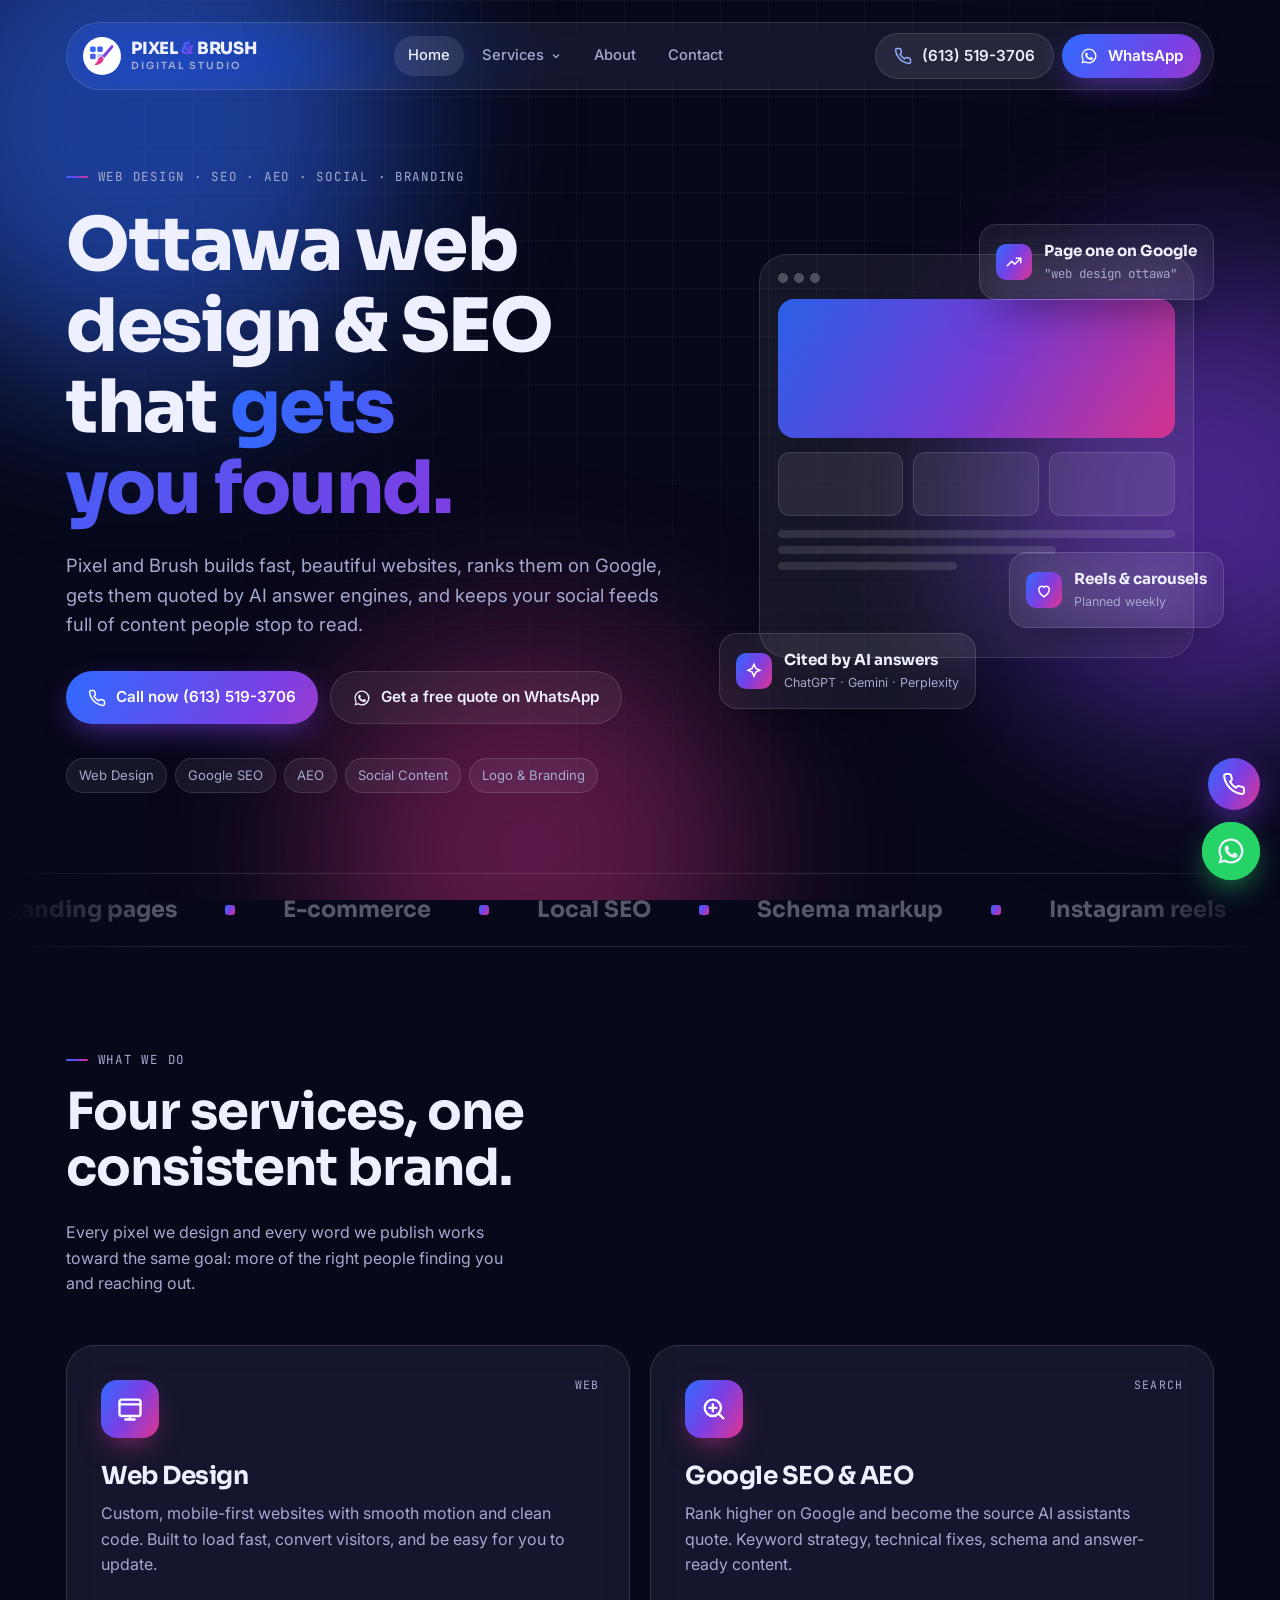
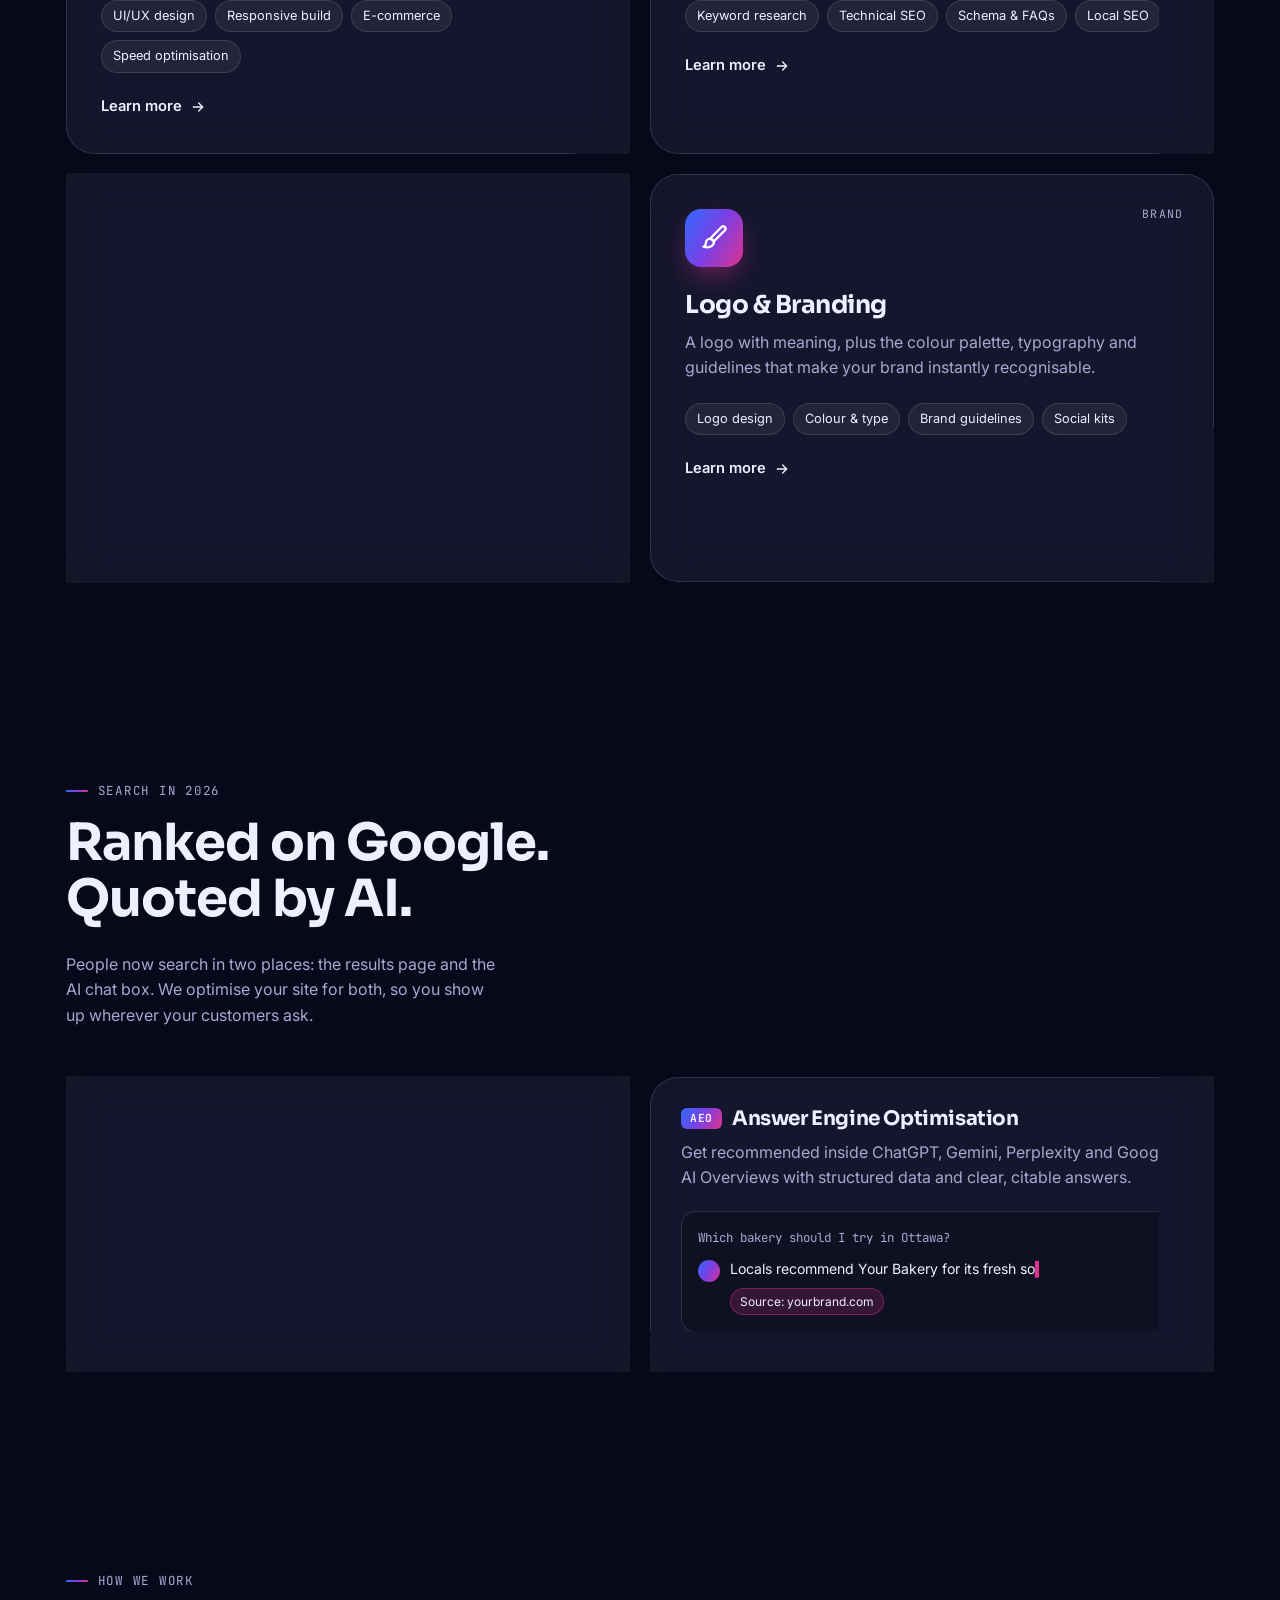
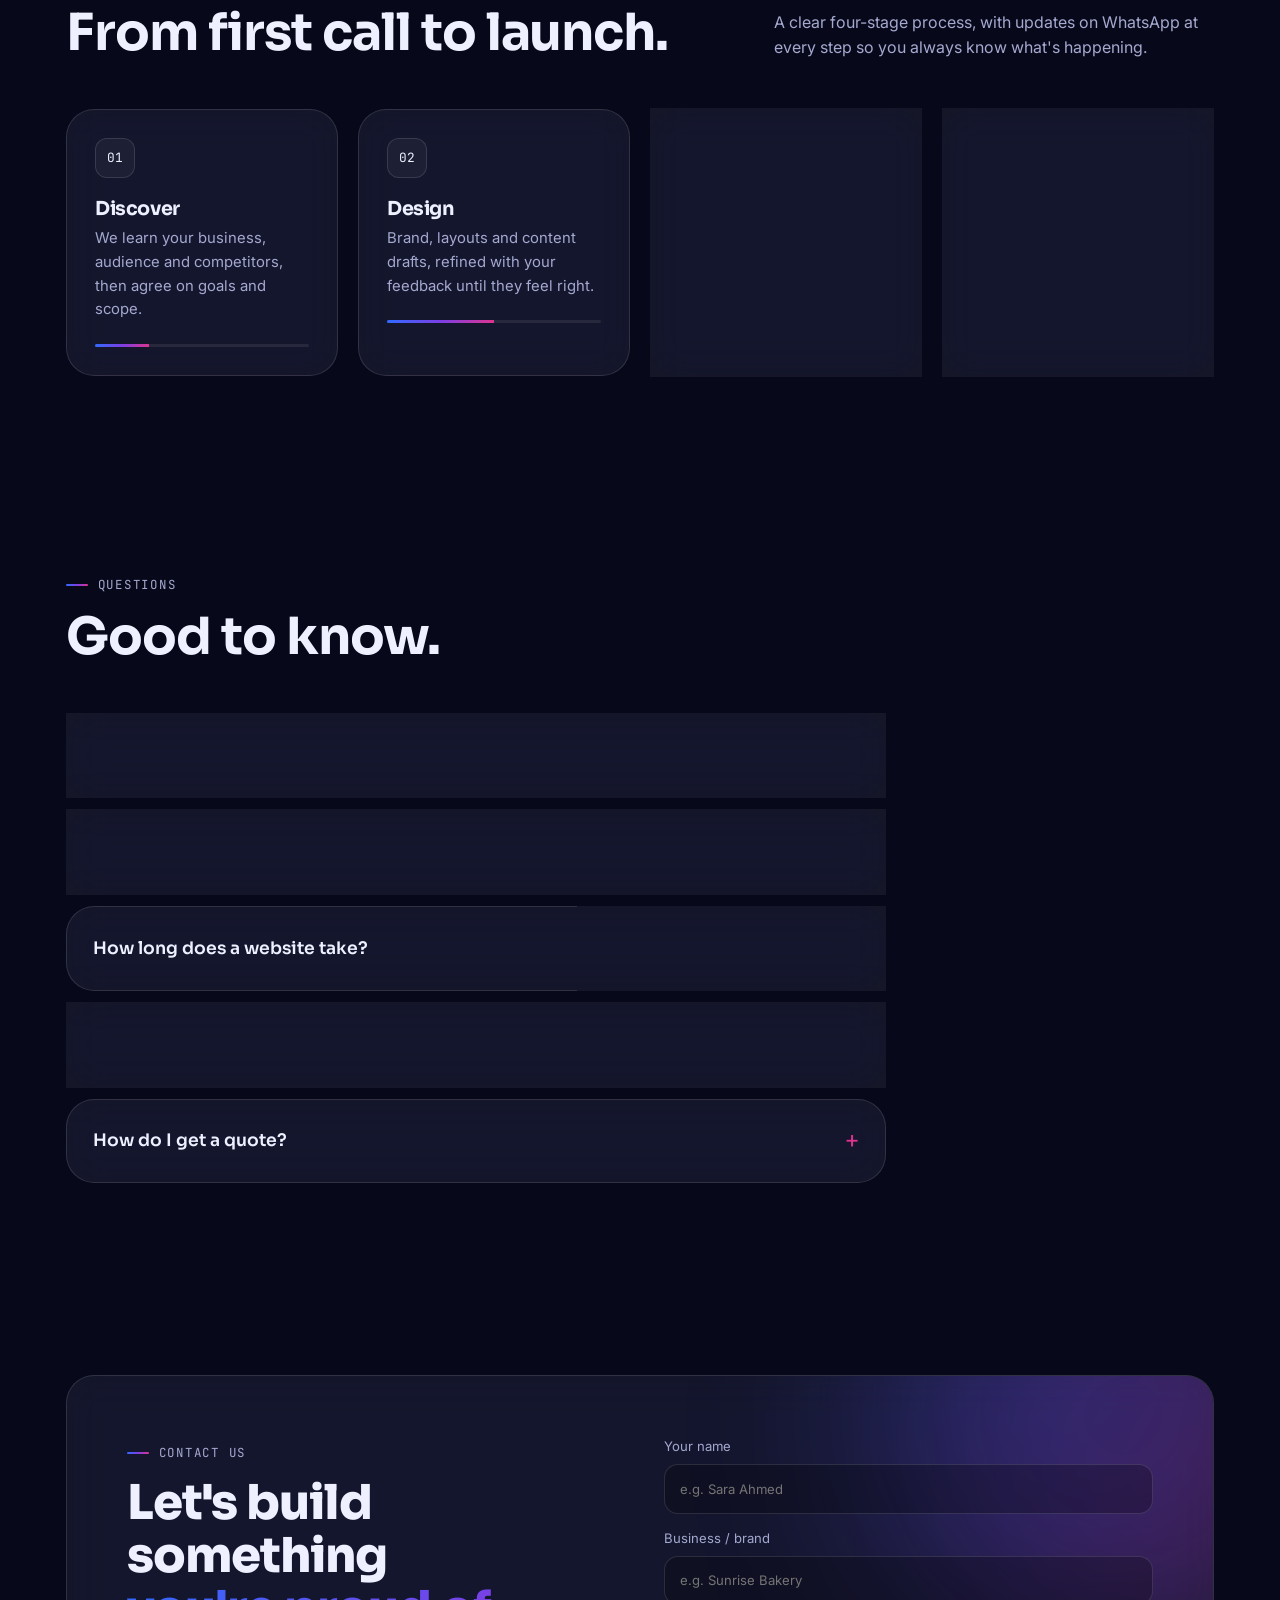
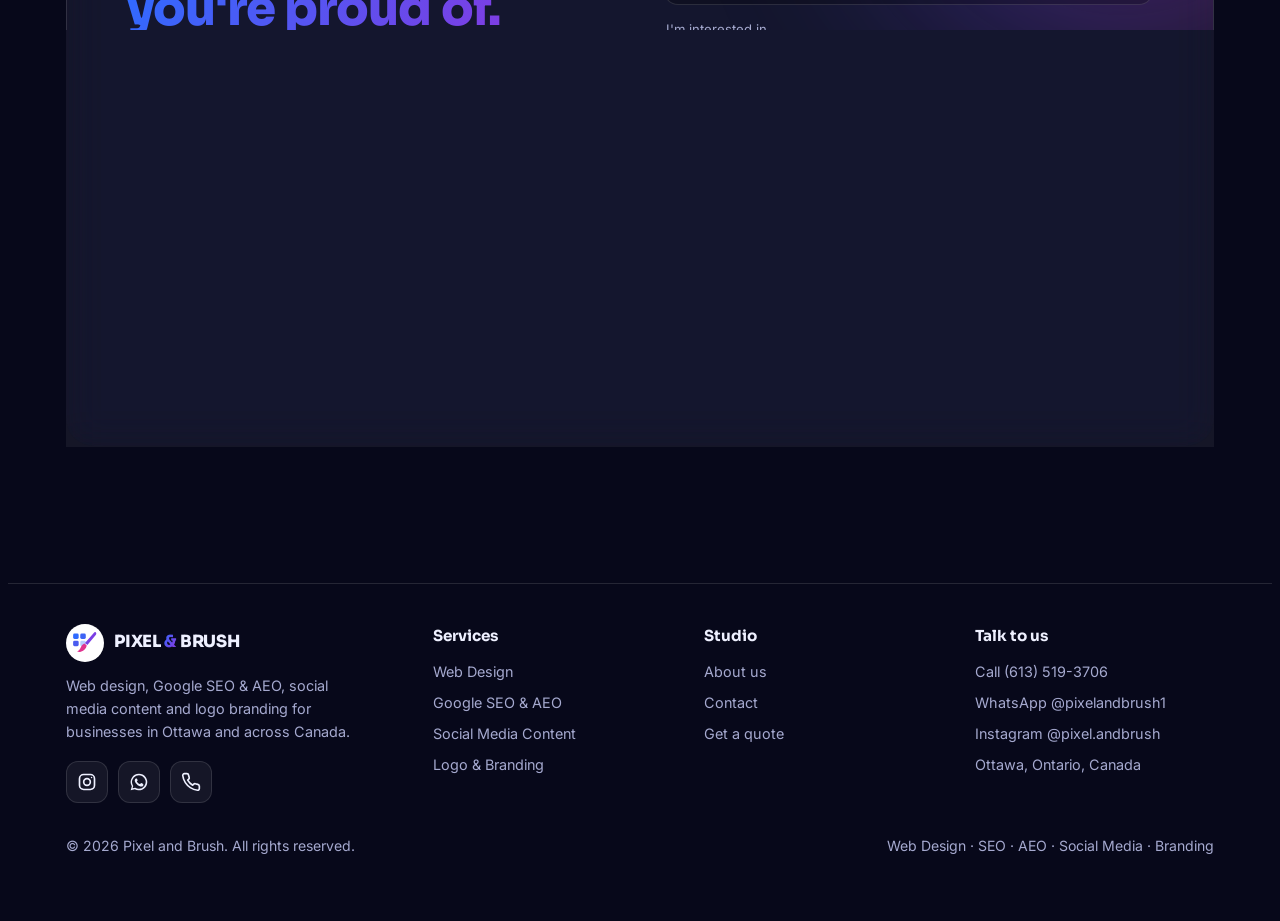
==== commit 865df232: "Show WhatsApp username @pixelandbrush1 Co-Authored-By: Claude Opus 5.5 <noreply@anthropic.com> Claud" ====
--- a/index.html
+++ b/index.html
@@ -79,7 +79,7 @@
 <p class="sub">Call now or send a WhatsApp message. We usually reply within a few hours.</p>
 <div class="contact-ways">
 <div class="way call"><div class="ic" style="color:#fff"><svg viewBox="0 0 24 24" fill="none" stroke="currentColor" stroke-width="2" stroke-linecap="round" stroke-linejoin="round"><path d="M22 16.9v3a2 2 0 0 1-2.2 2 19.8 19.8 0 0 1-8.6-3.1 19.5 19.5 0 0 1-6-6A19.8 19.8 0 0 1 2.1 4.2 2 2 0 0 1 4.1 2h3a2 2 0 0 1 2 1.7c.1.9.4 1.8.7 2.7a2 2 0 0 1-.5 2.1L8 9.8a16 16 0 0 0 6 6l1.3-1.3a2 2 0 0 1 2.1-.4c.9.3 1.8.6 2.7.7a2 2 0 0 1 1.7 2z"/></svg></div><div class="who"><span>Call now</span><strong>(613) 519-3706</strong></div><a class="copy" href="tel:+16135193706">Call</a></div>
-<div class="way wa-way"><div class="ic"><svg viewBox="0 0 24 24" fill="#fff" aria-hidden="true"><use href="#wa"/></svg></div><div class="who"><span>WhatsApp</span><strong>@saadmarufi</strong></div><a class="copy" href="https://wa.me/16135193706" target="_blank" rel="noopener">Chat</a></div>
+<div class="way wa-way"><div class="ic"><svg viewBox="0 0 24 24" fill="#fff" aria-hidden="true"><use href="#wa"/></svg></div><div class="who"><span>WhatsApp</span><strong>@pixelandbrush1</strong></div><a class="copy" href="https://wa.me/16135193706" target="_blank" rel="noopener">Chat</a></div>
 <div class="way ig-way"><div class="ic"><svg viewBox="0 0 24 24" fill="none" stroke="currentColor" stroke-width="2" stroke-linecap="round" stroke-linejoin="round"><rect x="3" y="3" width="18" height="18" rx="5"/><circle cx="12" cy="12" r="4"/><circle cx="17.5" cy="6.5" r=".9" fill="currentColor" stroke="none"/></svg></div><div class="who"><span>Instagram · see our work</span><strong>@pixel.andbrush</strong></div><a class="copy" href="https://www.instagram.com/pixel.andbrush" target="_blank" rel="noopener me">Follow</a></div>
 </div></div>
 <form id="waForm" novalidate>
@@ -103,7 +103,7 @@
 <p>Web design, Google SEO &amp; AEO, social media content and logo branding for businesses in Ottawa and across Canada.</p><div class="socials"><a href="https://www.instagram.com/pixel.andbrush" target="_blank" rel="noopener me" aria-label="Pixel and Brush on Instagram"><svg viewBox="0 0 24 24" fill="none" stroke="currentColor" stroke-width="2" stroke-linecap="round" stroke-linejoin="round"><rect x="3" y="3" width="18" height="18" rx="5"/><circle cx="12" cy="12" r="4"/><circle cx="17.5" cy="6.5" r=".9" fill="currentColor" stroke="none"/></svg></a><a href="https://wa.me/16135193706" target="_blank" rel="noopener" aria-label="WhatsApp"><svg viewBox="0 0 24 24" fill="currentColor" aria-hidden="true"><use href="#wa"/></svg></a><a href="tel:+16135193706" aria-label="Call (613) 519-3706"><svg viewBox="0 0 24 24" fill="none" stroke="currentColor" stroke-width="2" stroke-linecap="round" stroke-linejoin="round"><path d="M22 16.9v3a2 2 0 0 1-2.2 2 19.8 19.8 0 0 1-8.6-3.1 19.5 19.5 0 0 1-6-6A19.8 19.8 0 0 1 2.1 4.2 2 2 0 0 1 4.1 2h3a2 2 0 0 1 2 1.7c.1.9.4 1.8.7 2.7a2 2 0 0 1-.5 2.1L8 9.8a16 16 0 0 0 6 6l1.3-1.3a2 2 0 0 1 2.1-.4c.9.3 1.8.6 2.7.7a2 2 0 0 1 1.7 2z"/></svg></a></div></div>
 <div><h4>Services</h4><ul><li><a href="web-design.html">Web Design</a></li><li><a href="seo-aeo.html">Google SEO & AEO</a></li><li><a href="social-media-content.html">Social Media Content</a></li><li><a href="logo-branding.html">Logo & Branding</a></li></ul></div>
 <div><h4>Studio</h4><ul><li><a href="about.html">About us</a></li><li><a href="contact.html">Contact</a></li><li><a href="contact.html#quote">Get a quote</a></li></ul></div>
-<div><h4>Talk to us</h4><ul><li><a href="tel:+16135193706">Call (613) 519-3706</a></li><li><a href="https://wa.me/16135193706" target="_blank" rel="noopener">WhatsApp (613) 519-3706</a></li><li>WhatsApp @saadmarufi</li><li><a href="https://www.instagram.com/pixel.andbrush" target="_blank" rel="noopener me">Instagram @pixel.andbrush</a></li><li>Ottawa, Ontario, Canada</li></ul></div>
+<div><h4>Talk to us</h4><ul><li><a href="tel:+16135193706">Call (613) 519-3706</a></li><li><a href="https://wa.me/16135193706" target="_blank" rel="noopener">WhatsApp @pixelandbrush1</a></li><li><a href="https://www.instagram.com/pixel.andbrush" target="_blank" rel="noopener me">Instagram @pixel.andbrush</a></li><li>Ottawa, Ontario, Canada</li></ul></div>
 </div>
 <div class="foot"><span>© <span id="yr">2026</span> Pixel and Brush. All rights reserved.</span><span>Web Design · SEO · AEO · Social Media · Branding</span></div>
 </div></footer>
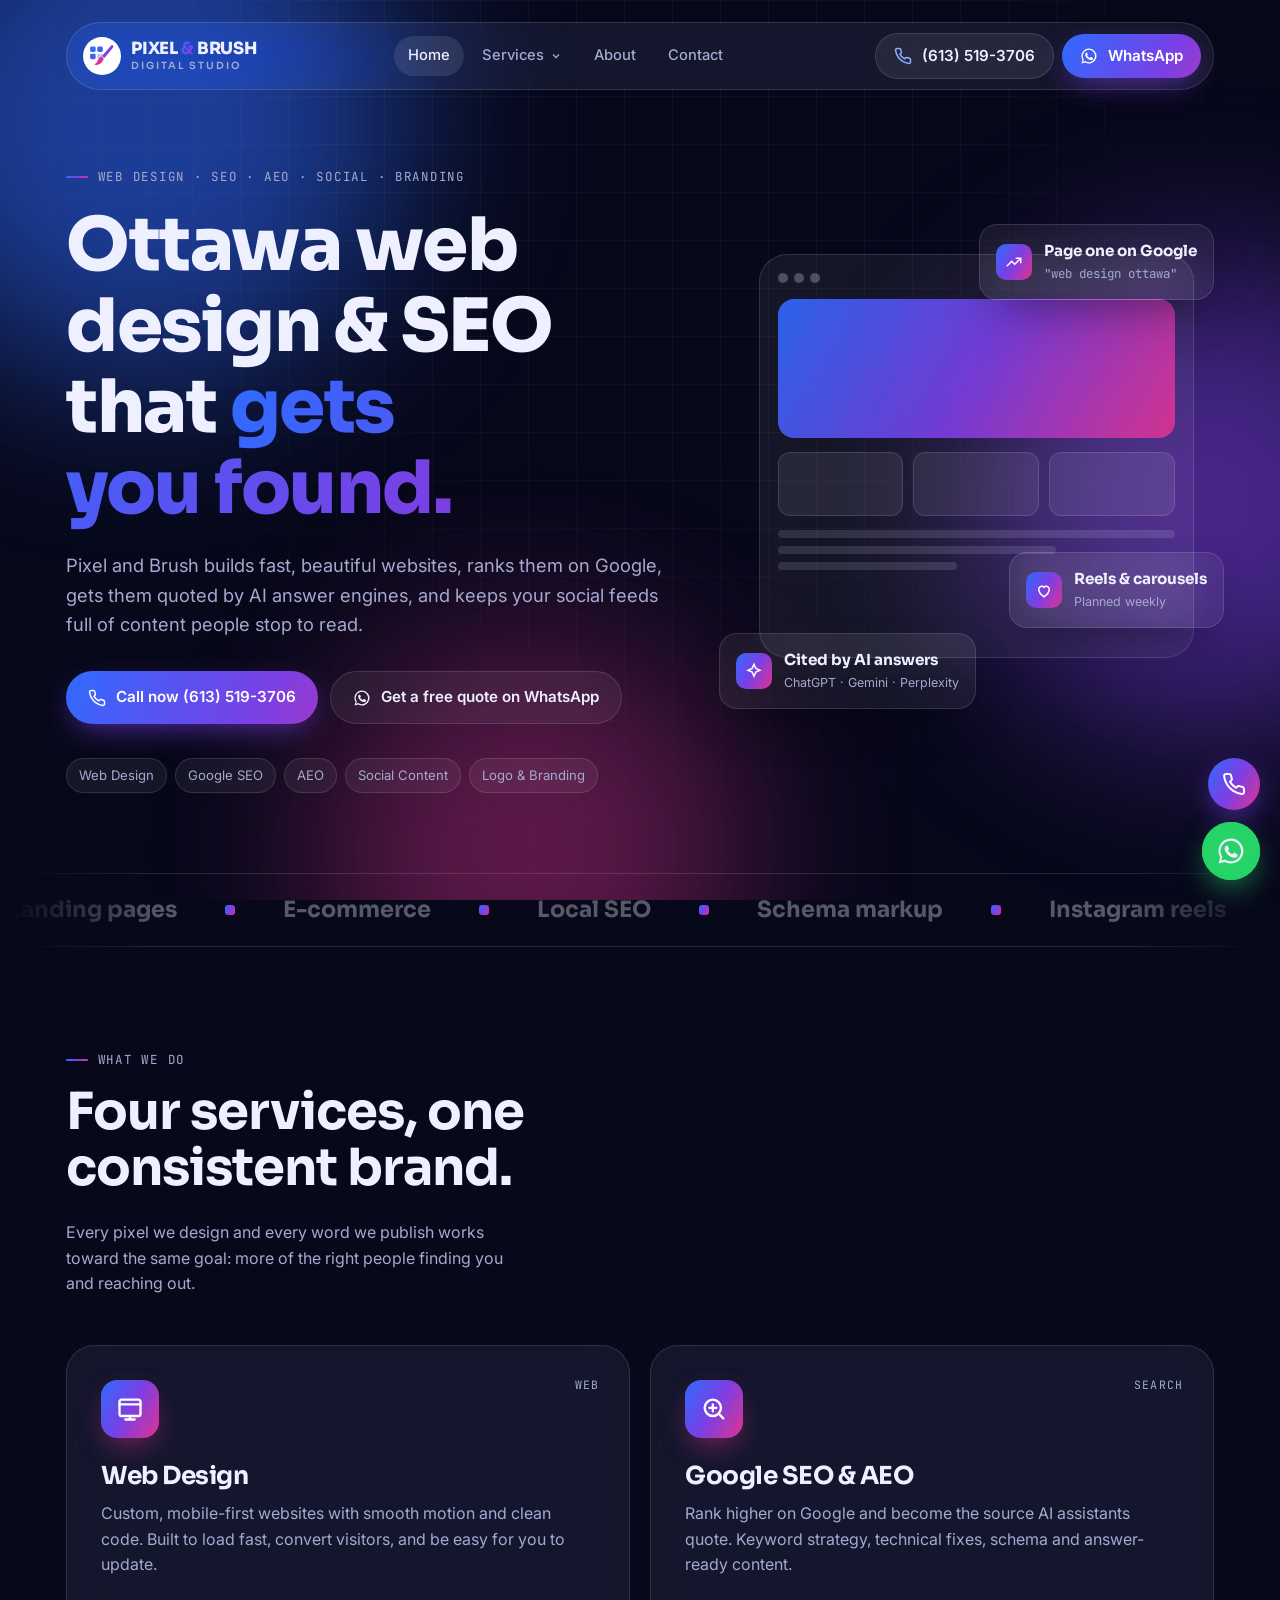
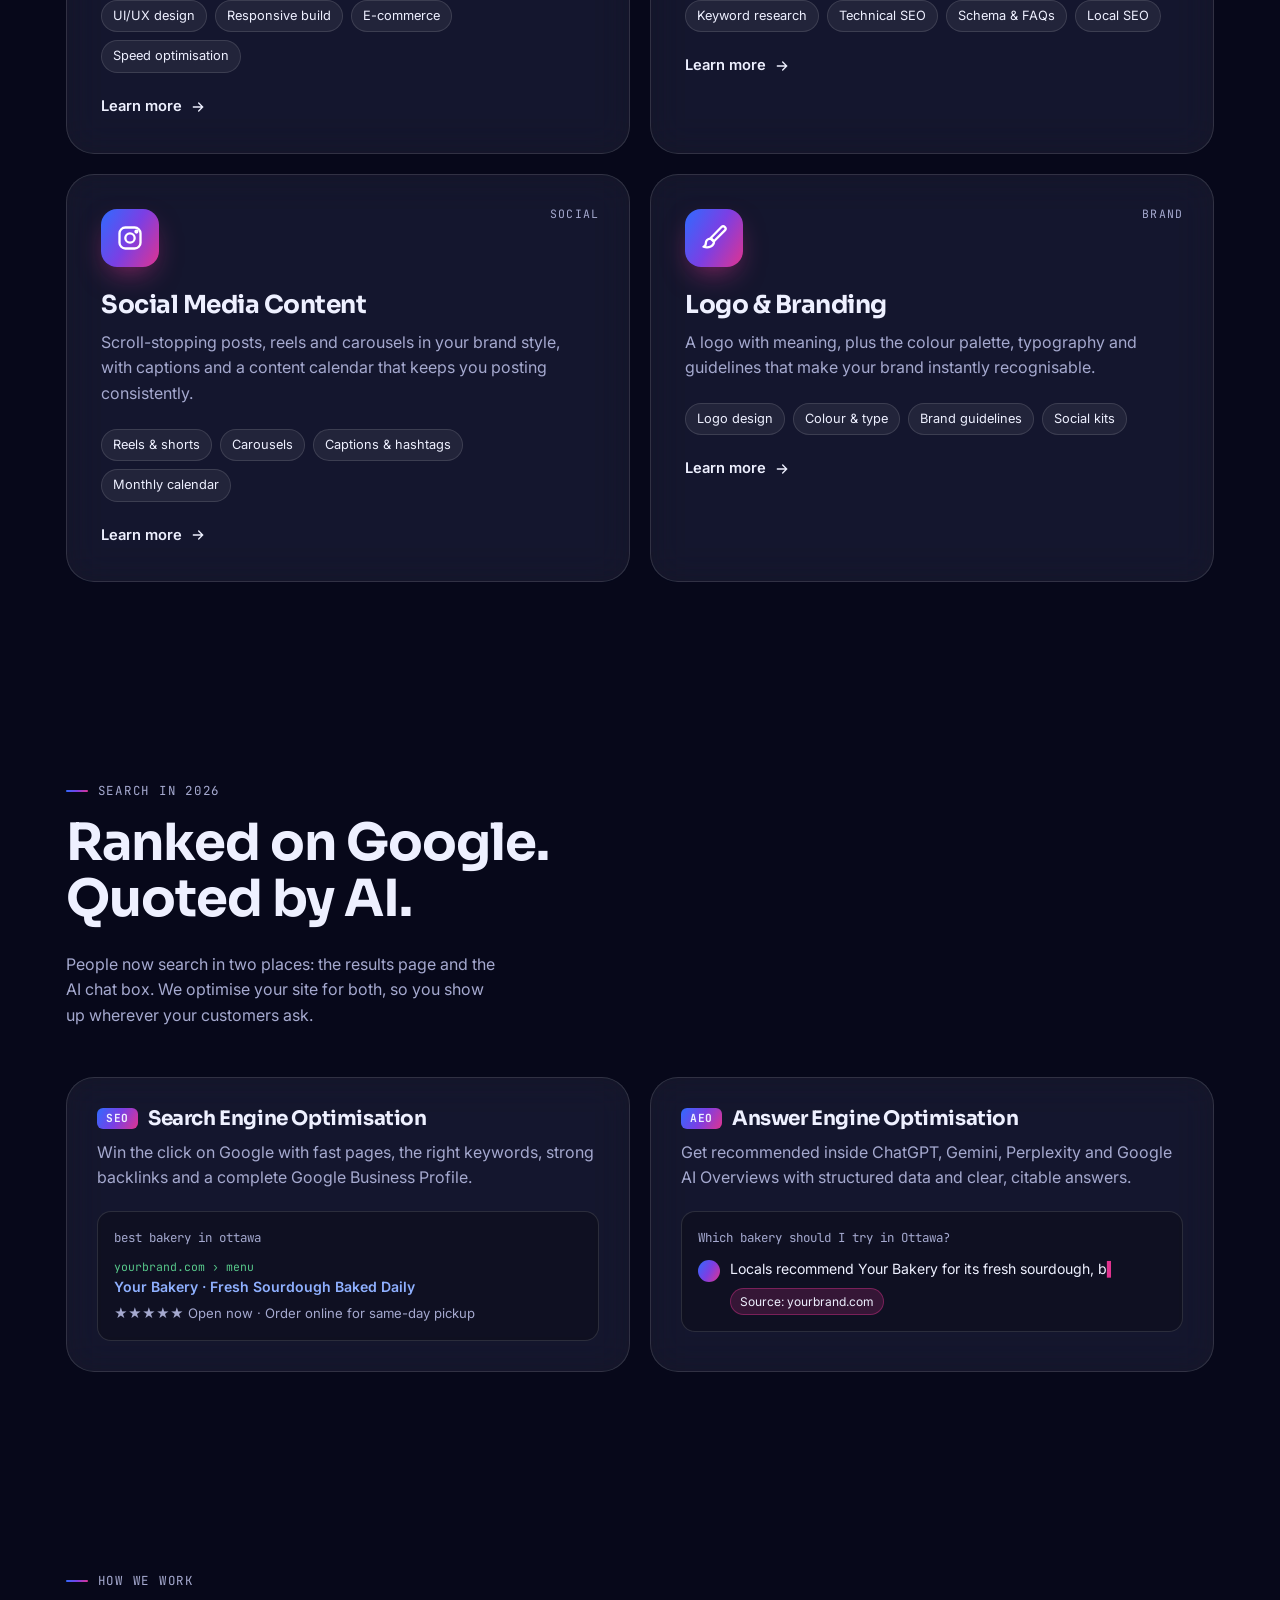
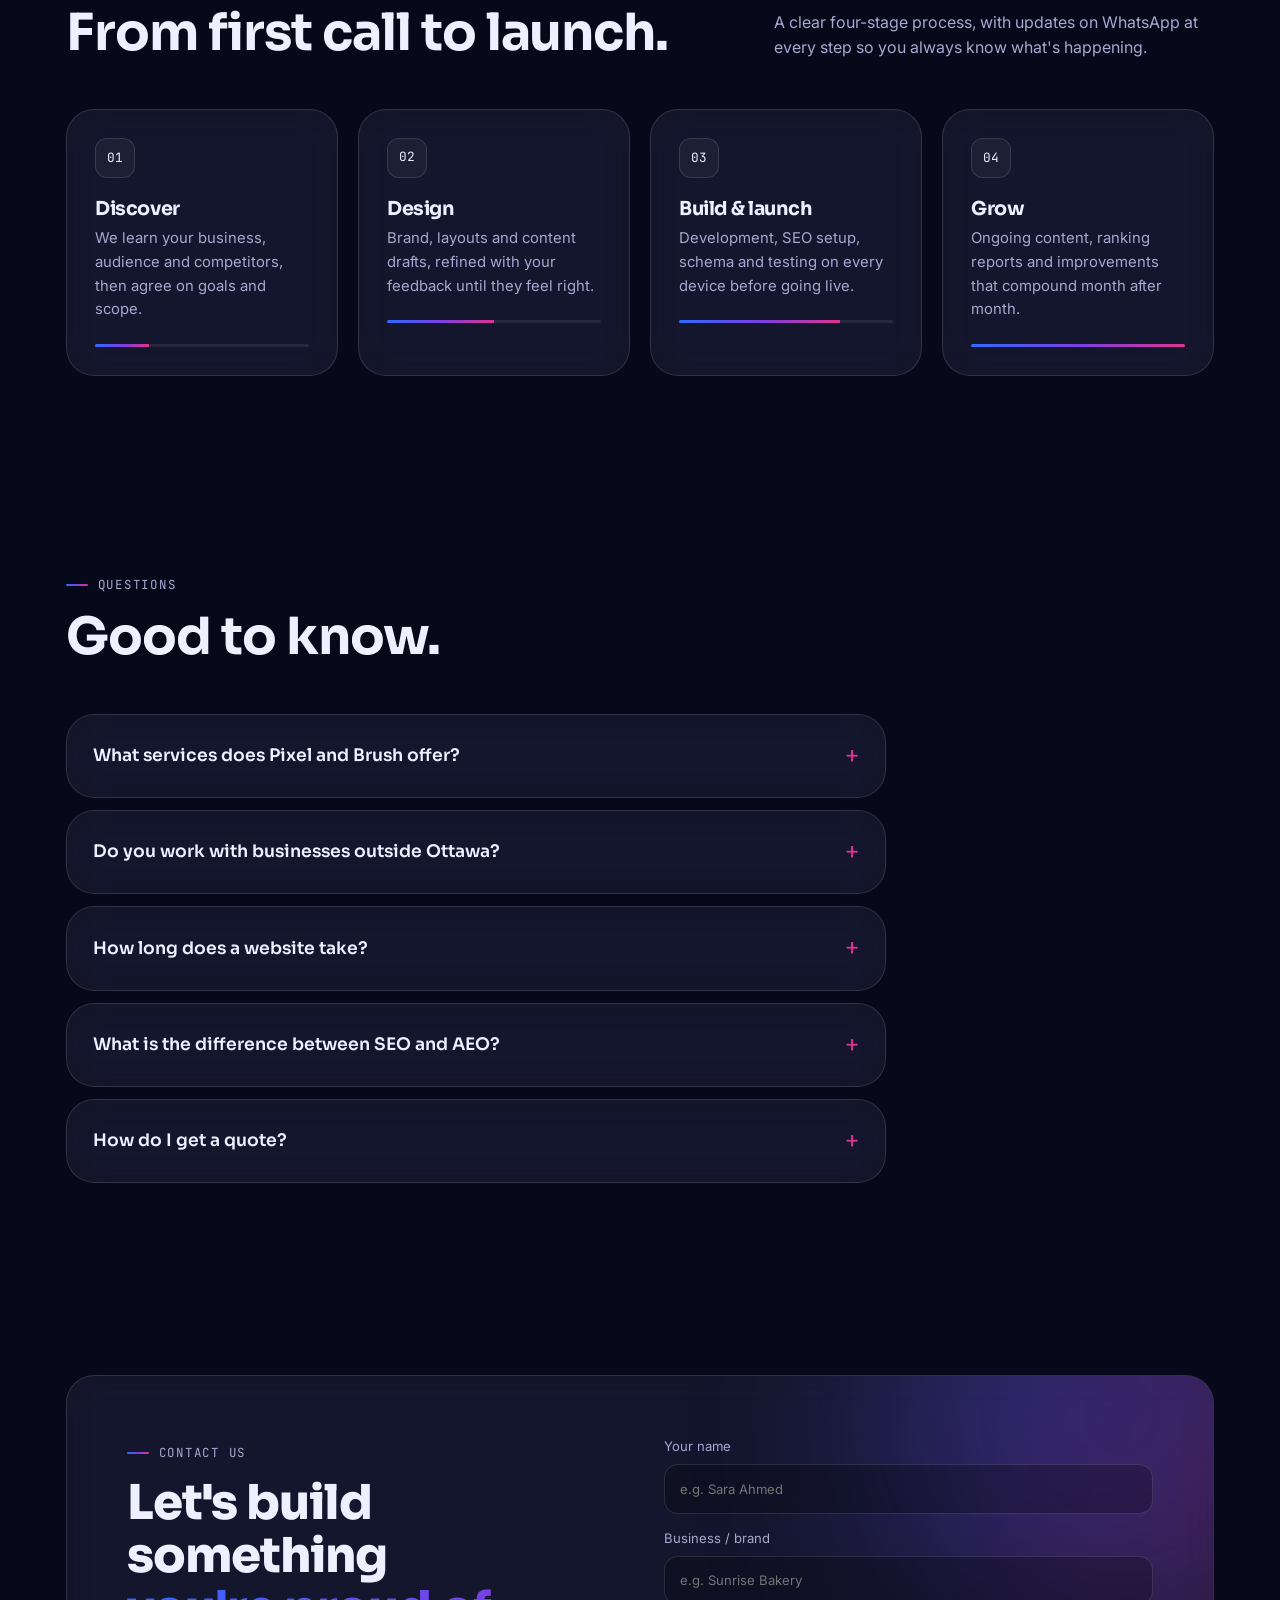
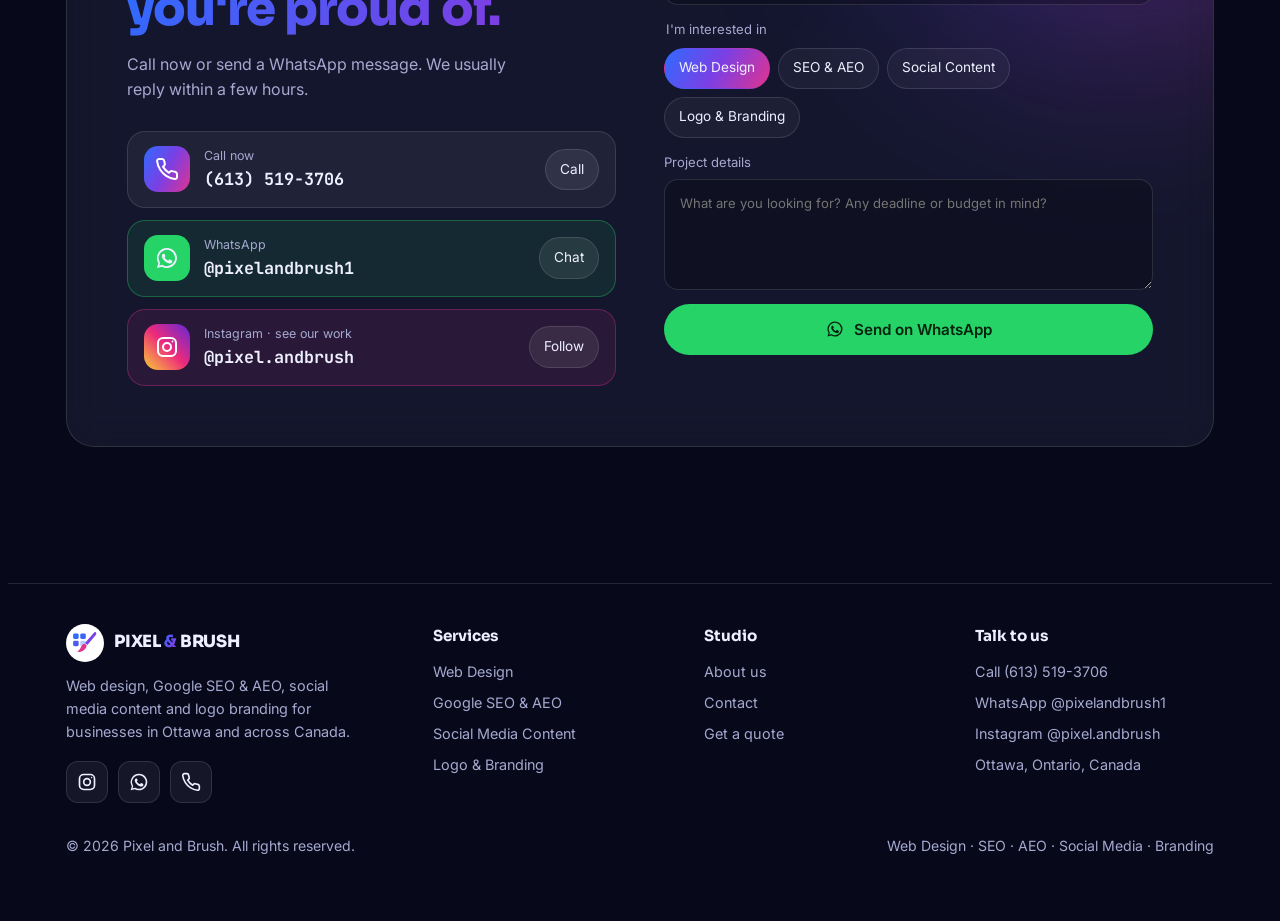
==== commit eb969f88: "Point WhatsApp buttons to +1 437 808 7223 Co-Authored-By: Claude Opus 5.5 <noreply@anthropic.com> Cl" ====
--- a/index.html
+++ b/index.html
@@ -39,7 +39,7 @@
 </div>
 <div class="nav-actions">
 <a class="btn btn-call" href="tel:+16135193706" aria-label="Call now (613) 519-3706"><svg viewBox="0 0 24 24" fill="none" stroke="currentColor" stroke-width="2" stroke-linecap="round" stroke-linejoin="round"><path d="M22 16.9v3a2 2 0 0 1-2.2 2 19.8 19.8 0 0 1-8.6-3.1 19.5 19.5 0 0 1-6-6A19.8 19.8 0 0 1 2.1 4.2 2 2 0 0 1 4.1 2h3a2 2 0 0 1 2 1.7c.1.9.4 1.8.7 2.7a2 2 0 0 1-.5 2.1L8 9.8a16 16 0 0 0 6 6l1.3-1.3a2 2 0 0 1 2.1-.4c.9.3 1.8.6 2.7.7a2 2 0 0 1 1.7 2z"/></svg><span class="num">(613) 519-3706</span></a>
-<a class="btn btn-grad" href="https://wa.me/16135193706" target="_blank" rel="noopener"><svg viewBox="0 0 24 24" fill="currentColor" aria-hidden="true"><use href="#wa"/></svg><span>WhatsApp</span></a>
+<a class="btn btn-grad" href="https://wa.me/14378087223" target="_blank" rel="noopener"><svg viewBox="0 0 24 24" fill="currentColor" aria-hidden="true"><use href="#wa"/></svg><span>WhatsApp</span></a>
 <button class="menu-btn" id="menuBtn" aria-label="Open menu" aria-expanded="false" aria-controls="links"><svg viewBox="0 0 24 24" width="20" height="20" fill="none" stroke="currentColor" stroke-width="2" stroke-linecap="round" aria-hidden="true"><path d="M4 7h16M4 12h16M4 17h10"/></svg></button>
 </div></nav></div></header>
 <main>
@@ -48,7 +48,7 @@
 <h1 class="load d1">Ottawa web design &amp; SEO that <span class="grad-text">gets you found.</span></h1>
 <p class="lead load d2">Pixel and Brush builds fast, beautiful websites, ranks them on Google, gets them quoted by AI answer engines, and keeps your social feeds full of content people stop to read.</p>
 <div class="load d3"><div class="ctas"><a class="btn btn-grad" href="tel:+16135193706"><svg viewBox="0 0 24 24" fill="none" stroke="currentColor" stroke-width="2" stroke-linecap="round" stroke-linejoin="round"><path d="M22 16.9v3a2 2 0 0 1-2.2 2 19.8 19.8 0 0 1-8.6-3.1 19.5 19.5 0 0 1-6-6A19.8 19.8 0 0 1 2.1 4.2 2 2 0 0 1 4.1 2h3a2 2 0 0 1 2 1.7c.1.9.4 1.8.7 2.7a2 2 0 0 1-.5 2.1L8 9.8a16 16 0 0 0 6 6l1.3-1.3a2 2 0 0 1 2.1-.4c.9.3 1.8.6 2.7.7a2 2 0 0 1 1.7 2z"/></svg>Call now (613) 519-3706</a>
-<a class="btn btn-ghost" href="https://wa.me/16135193706" target="_blank" rel="noopener"><svg viewBox="0 0 24 24" fill="currentColor" aria-hidden="true"><use href="#wa"/></svg>Get a free quote on WhatsApp</a></div></div>
+<a class="btn btn-ghost" href="https://wa.me/14378087223" target="_blank" rel="noopener"><svg viewBox="0 0 24 24" fill="currentColor" aria-hidden="true"><use href="#wa"/></svg>Get a free quote on WhatsApp</a></div></div>
 <div class="tags load d4"><a class="tag" href="web-design.html">Web Design</a><a class="tag" href="seo-aeo.html">Google SEO</a><a class="tag" href="seo-aeo.html">AEO</a><a class="tag" href="social-media-content.html">Social Content</a><a class="tag" href="logo-branding.html">Logo &amp; Branding</a></div></div>
 <div class="stage load d3" aria-hidden="true">
 <div class="mock glass"><div class="bar"><i></i><i></i><i></i></div><div class="hero-block"></div><div class="rows"><span></span><span></span><span></span></div><div class="lines"><b></b><b></b><b></b></div></div>
@@ -79,7 +79,7 @@
 <p class="sub">Call now or send a WhatsApp message. We usually reply within a few hours.</p>
 <div class="contact-ways">
 <div class="way call"><div class="ic" style="color:#fff"><svg viewBox="0 0 24 24" fill="none" stroke="currentColor" stroke-width="2" stroke-linecap="round" stroke-linejoin="round"><path d="M22 16.9v3a2 2 0 0 1-2.2 2 19.8 19.8 0 0 1-8.6-3.1 19.5 19.5 0 0 1-6-6A19.8 19.8 0 0 1 2.1 4.2 2 2 0 0 1 4.1 2h3a2 2 0 0 1 2 1.7c.1.9.4 1.8.7 2.7a2 2 0 0 1-.5 2.1L8 9.8a16 16 0 0 0 6 6l1.3-1.3a2 2 0 0 1 2.1-.4c.9.3 1.8.6 2.7.7a2 2 0 0 1 1.7 2z"/></svg></div><div class="who"><span>Call now</span><strong>(613) 519-3706</strong></div><a class="copy" href="tel:+16135193706">Call</a></div>
-<div class="way wa-way"><div class="ic"><svg viewBox="0 0 24 24" fill="#fff" aria-hidden="true"><use href="#wa"/></svg></div><div class="who"><span>WhatsApp</span><strong>@pixelandbrush1</strong></div><a class="copy" href="https://wa.me/16135193706" target="_blank" rel="noopener">Chat</a></div>
+<div class="way wa-way"><div class="ic"><svg viewBox="0 0 24 24" fill="#fff" aria-hidden="true"><use href="#wa"/></svg></div><div class="who"><span>WhatsApp</span><strong>@pixelandbrush1</strong></div><a class="copy" href="https://wa.me/14378087223" target="_blank" rel="noopener">Chat</a></div>
 <div class="way ig-way"><div class="ic"><svg viewBox="0 0 24 24" fill="none" stroke="currentColor" stroke-width="2" stroke-linecap="round" stroke-linejoin="round"><rect x="3" y="3" width="18" height="18" rx="5"/><circle cx="12" cy="12" r="4"/><circle cx="17.5" cy="6.5" r=".9" fill="currentColor" stroke="none"/></svg></div><div class="who"><span>Instagram · see our work</span><strong>@pixel.andbrush</strong></div><a class="copy" href="https://www.instagram.com/pixel.andbrush" target="_blank" rel="noopener me">Follow</a></div>
 </div></div>
 <form id="waForm" novalidate>
@@ -100,15 +100,15 @@
 <footer><div class="wrap">
 <div class="foot-grid">
 <div><a class="brand" href="index.html"><svg viewBox="0 0 48 48" aria-hidden="true"><circle cx="24" cy="24" r="24" fill="#fff"/><rect x="9" y="12" width="7" height="7" rx="1.8" fill="#2f6bff"/><rect x="18" y="12" width="7" height="7" rx="1.8" fill="#3d63f5"/><rect x="9" y="21" width="7" height="7" rx="1.8" fill="#4a5bef"/><rect x="18" y="21" width="7" height="7" rx="1.8" fill="#2f6bff" opacity=".35"/><path d="M37.5 10.5c1.2 1 1 2.6-.2 3.8L27 26.5l-3-2.6 11.3-12.9c.6-.7 1.5-1 2.2-.5Z" fill="#7b3fe4"/><path d="M23.2 24.6l3 2.7c-.6 3.4-3 6.6-7.6 7.7-1.6.4-3.3.3-4.6-.3 2.6-1 3.6-2.6 4.6-4.9 1-2.4 2.5-4.4 4.6-5.2Z" fill="#e0338f"/></svg><span>PIXEL <span class="grad-text">&amp;</span> BRUSH</span></a>
-<p>Web design, Google SEO &amp; AEO, social media content and logo branding for businesses in Ottawa and across Canada.</p><div class="socials"><a href="https://www.instagram.com/pixel.andbrush" target="_blank" rel="noopener me" aria-label="Pixel and Brush on Instagram"><svg viewBox="0 0 24 24" fill="none" stroke="currentColor" stroke-width="2" stroke-linecap="round" stroke-linejoin="round"><rect x="3" y="3" width="18" height="18" rx="5"/><circle cx="12" cy="12" r="4"/><circle cx="17.5" cy="6.5" r=".9" fill="currentColor" stroke="none"/></svg></a><a href="https://wa.me/16135193706" target="_blank" rel="noopener" aria-label="WhatsApp"><svg viewBox="0 0 24 24" fill="currentColor" aria-hidden="true"><use href="#wa"/></svg></a><a href="tel:+16135193706" aria-label="Call (613) 519-3706"><svg viewBox="0 0 24 24" fill="none" stroke="currentColor" stroke-width="2" stroke-linecap="round" stroke-linejoin="round"><path d="M22 16.9v3a2 2 0 0 1-2.2 2 19.8 19.8 0 0 1-8.6-3.1 19.5 19.5 0 0 1-6-6A19.8 19.8 0 0 1 2.1 4.2 2 2 0 0 1 4.1 2h3a2 2 0 0 1 2 1.7c.1.9.4 1.8.7 2.7a2 2 0 0 1-.5 2.1L8 9.8a16 16 0 0 0 6 6l1.3-1.3a2 2 0 0 1 2.1-.4c.9.3 1.8.6 2.7.7a2 2 0 0 1 1.7 2z"/></svg></a></div></div>
+<p>Web design, Google SEO &amp; AEO, social media content and logo branding for businesses in Ottawa and across Canada.</p><div class="socials"><a href="https://www.instagram.com/pixel.andbrush" target="_blank" rel="noopener me" aria-label="Pixel and Brush on Instagram"><svg viewBox="0 0 24 24" fill="none" stroke="currentColor" stroke-width="2" stroke-linecap="round" stroke-linejoin="round"><rect x="3" y="3" width="18" height="18" rx="5"/><circle cx="12" cy="12" r="4"/><circle cx="17.5" cy="6.5" r=".9" fill="currentColor" stroke="none"/></svg></a><a href="https://wa.me/14378087223" target="_blank" rel="noopener" aria-label="WhatsApp"><svg viewBox="0 0 24 24" fill="currentColor" aria-hidden="true"><use href="#wa"/></svg></a><a href="tel:+16135193706" aria-label="Call (613) 519-3706"><svg viewBox="0 0 24 24" fill="none" stroke="currentColor" stroke-width="2" stroke-linecap="round" stroke-linejoin="round"><path d="M22 16.9v3a2 2 0 0 1-2.2 2 19.8 19.8 0 0 1-8.6-3.1 19.5 19.5 0 0 1-6-6A19.8 19.8 0 0 1 2.1 4.2 2 2 0 0 1 4.1 2h3a2 2 0 0 1 2 1.7c.1.9.4 1.8.7 2.7a2 2 0 0 1-.5 2.1L8 9.8a16 16 0 0 0 6 6l1.3-1.3a2 2 0 0 1 2.1-.4c.9.3 1.8.6 2.7.7a2 2 0 0 1 1.7 2z"/></svg></a></div></div>
 <div><h4>Services</h4><ul><li><a href="web-design.html">Web Design</a></li><li><a href="seo-aeo.html">Google SEO & AEO</a></li><li><a href="social-media-content.html">Social Media Content</a></li><li><a href="logo-branding.html">Logo & Branding</a></li></ul></div>
 <div><h4>Studio</h4><ul><li><a href="about.html">About us</a></li><li><a href="contact.html">Contact</a></li><li><a href="contact.html#quote">Get a quote</a></li></ul></div>
-<div><h4>Talk to us</h4><ul><li><a href="tel:+16135193706">Call (613) 519-3706</a></li><li><a href="https://wa.me/16135193706" target="_blank" rel="noopener">WhatsApp @pixelandbrush1</a></li><li><a href="https://www.instagram.com/pixel.andbrush" target="_blank" rel="noopener me">Instagram @pixel.andbrush</a></li><li>Ottawa, Ontario, Canada</li></ul></div>
+<div><h4>Talk to us</h4><ul><li><a href="tel:+16135193706">Call (613) 519-3706</a></li><li><a href="https://wa.me/14378087223" target="_blank" rel="noopener">WhatsApp @pixelandbrush1</a></li><li><a href="https://www.instagram.com/pixel.andbrush" target="_blank" rel="noopener me">Instagram @pixel.andbrush</a></li><li>Ottawa, Ontario, Canada</li></ul></div>
 </div>
 <div class="foot"><span>© <span id="yr">2026</span> Pixel and Brush. All rights reserved.</span><span>Web Design · SEO · AEO · Social Media · Branding</span></div>
 </div></footer>
 <a class="fab-call" href="tel:+16135193706" aria-label="Call now (613) 519-3706"><span style="color:#fff;display:grid"><svg viewBox="0 0 24 24" fill="none" stroke="currentColor" stroke-width="2" stroke-linecap="round" stroke-linejoin="round"><path d="M22 16.9v3a2 2 0 0 1-2.2 2 19.8 19.8 0 0 1-8.6-3.1 19.5 19.5 0 0 1-6-6A19.8 19.8 0 0 1 2.1 4.2 2 2 0 0 1 4.1 2h3a2 2 0 0 1 2 1.7c.1.9.4 1.8.7 2.7a2 2 0 0 1-.5 2.1L8 9.8a16 16 0 0 0 6 6l1.3-1.3a2 2 0 0 1 2.1-.4c.9.3 1.8.6 2.7.7a2 2 0 0 1 1.7 2z"/></svg></span></a>
-<a class="fab" href="https://wa.me/16135193706" target="_blank" rel="noopener" aria-label="Chat on WhatsApp"><svg viewBox="0 0 24 24" fill="#fff" aria-hidden="true"><use href="#wa"/></svg></a>
+<a class="fab" href="https://wa.me/14378087223" target="_blank" rel="noopener" aria-label="Chat on WhatsApp"><svg viewBox="0 0 24 24" fill="#fff" aria-hidden="true"><use href="#wa"/></svg></a>
 <script src="assets/main.js"></script>
 </body>
 </html>
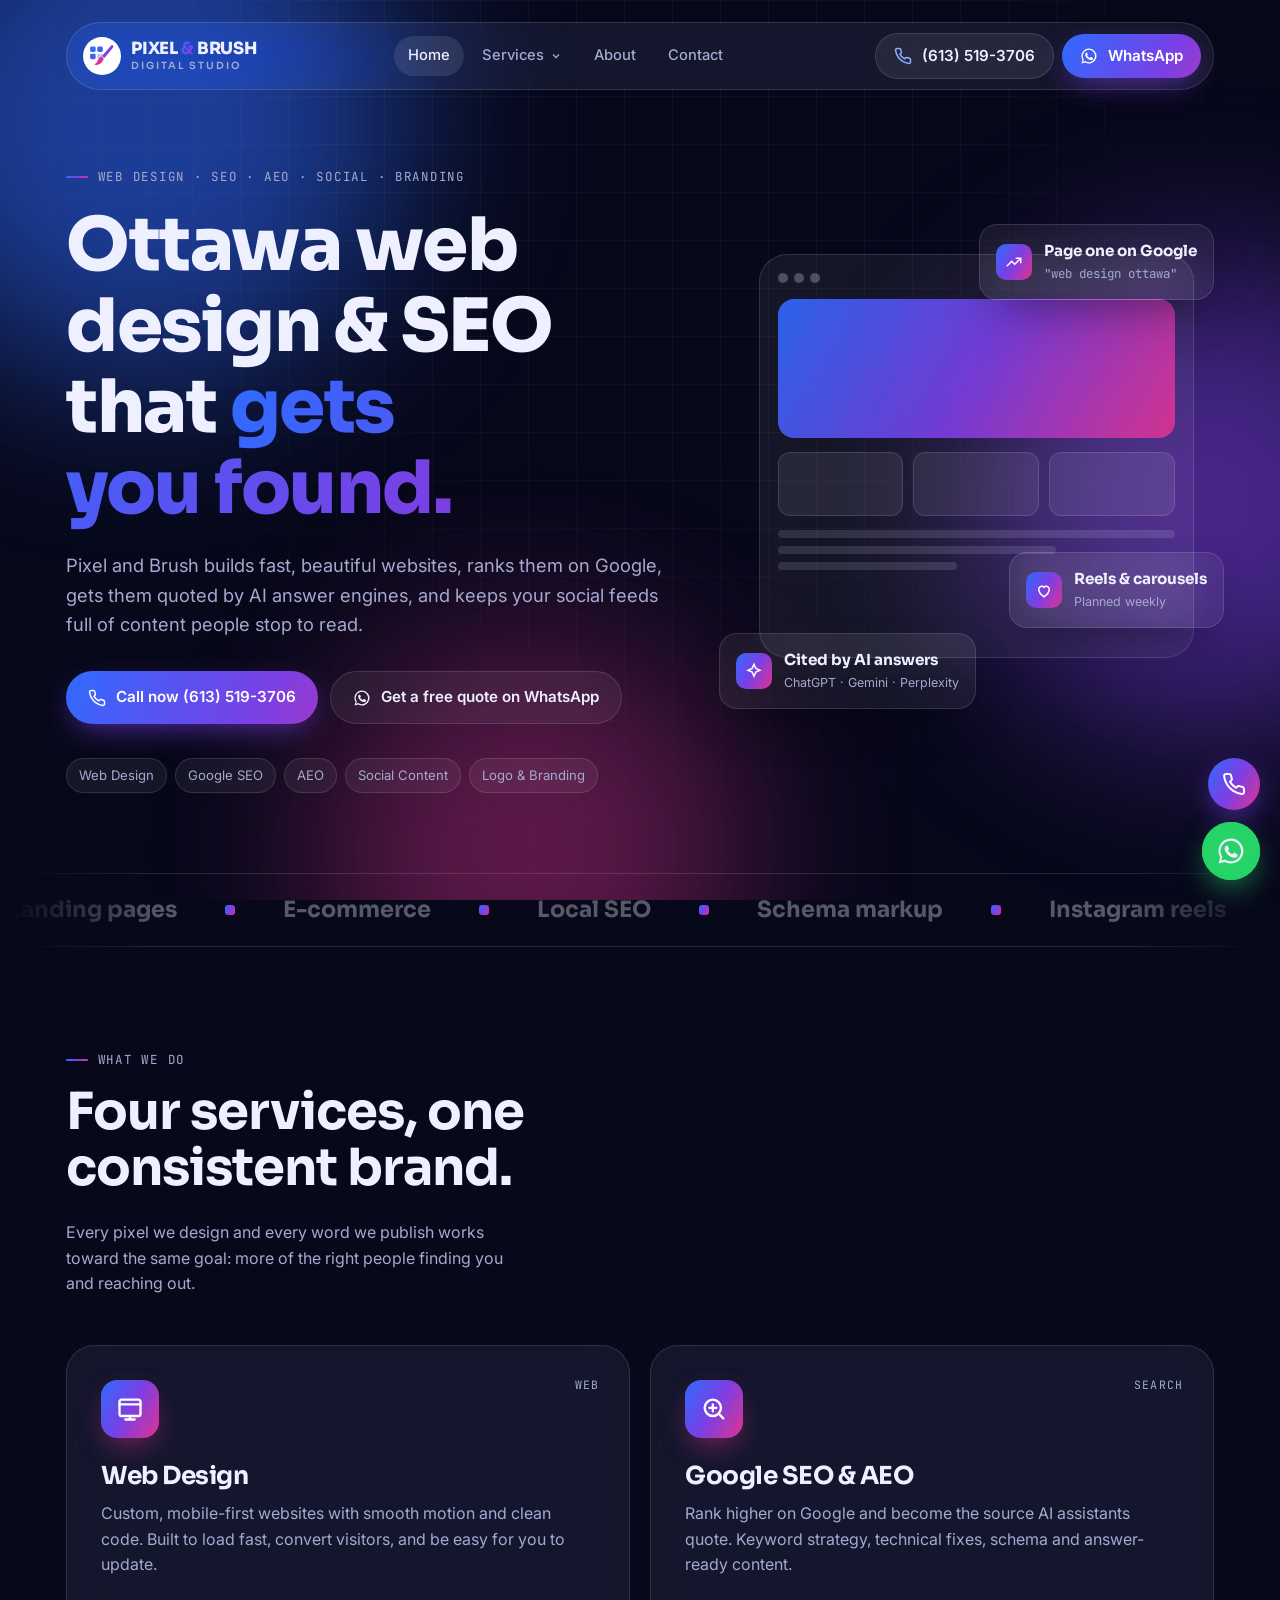
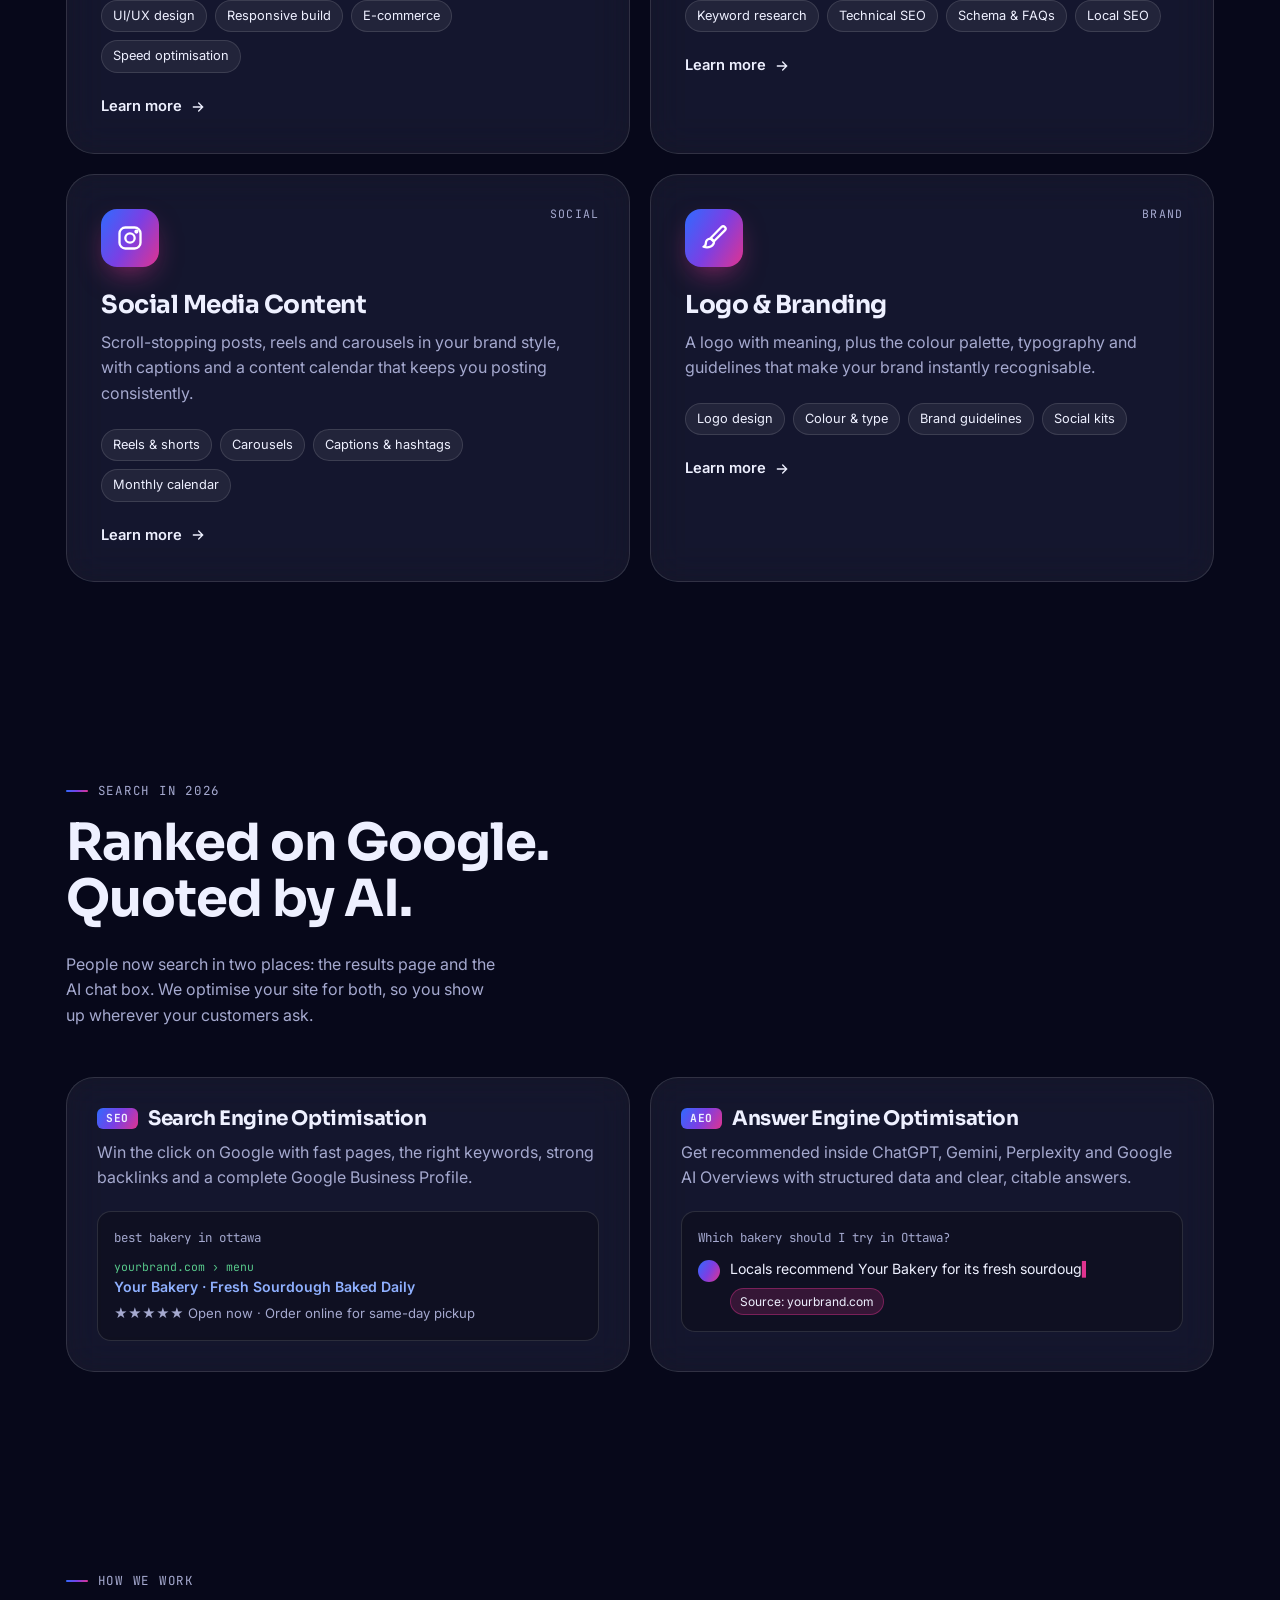
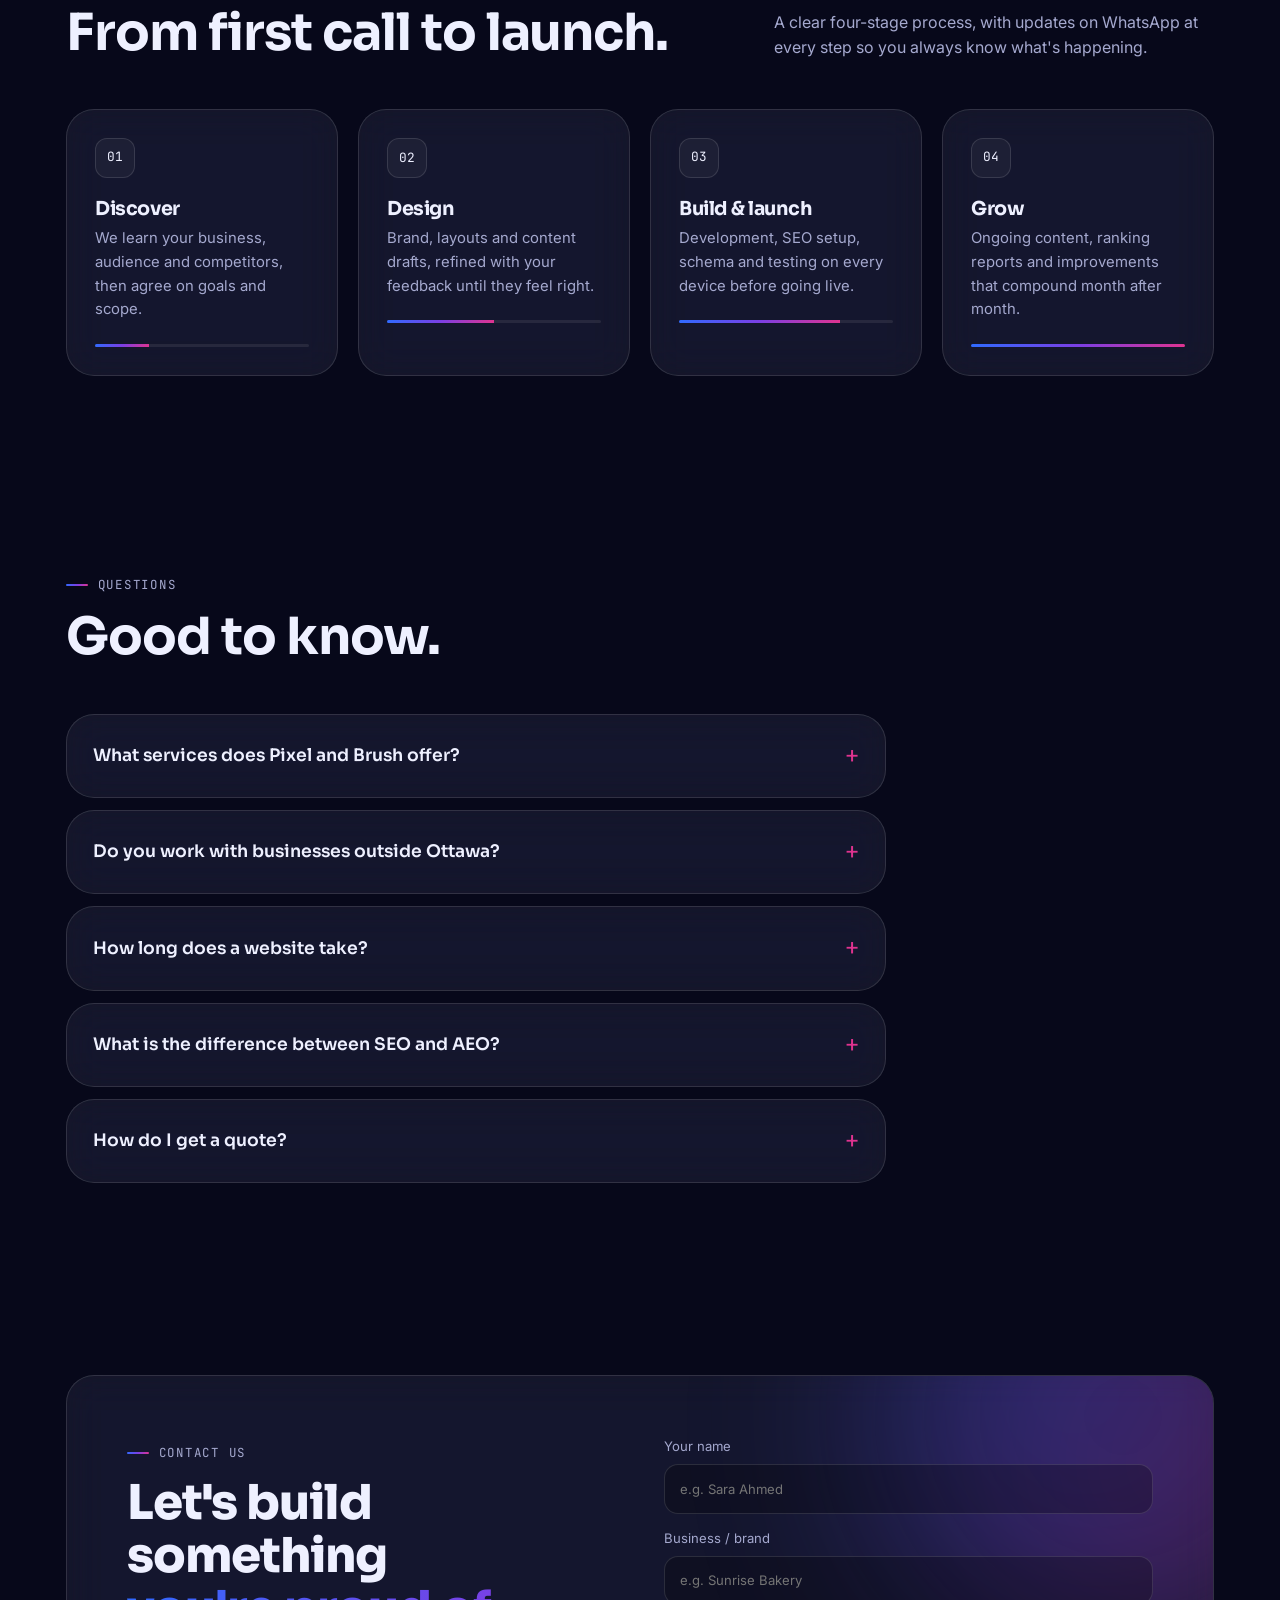
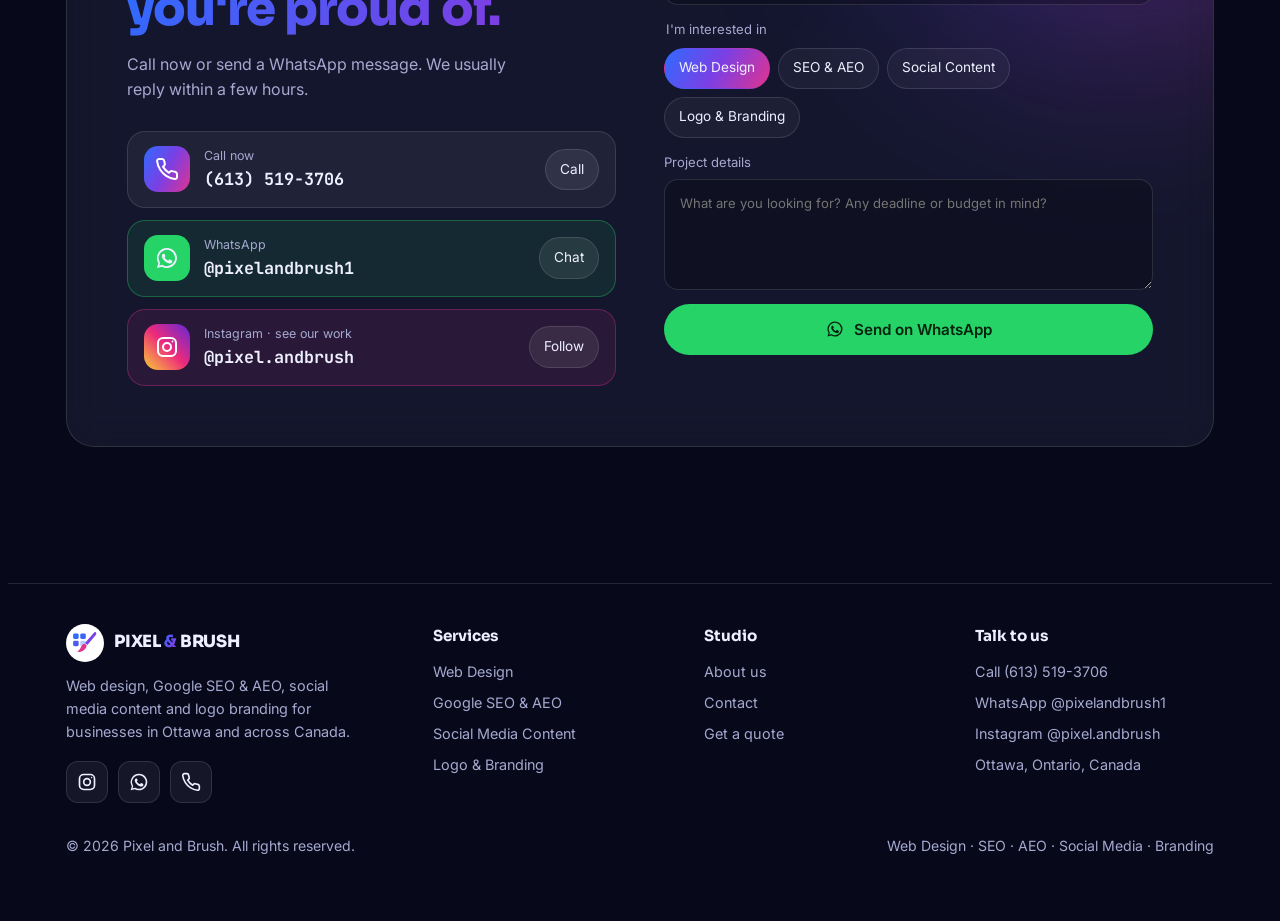
==== commit fddef5b2: "Link WhatsApp buttons to username @pixelandbrush1 Co-Authored-By: Claude Opus 5.5 <noreply@anthropic" ====
--- a/index.html
+++ b/index.html
@@ -39,7 +39,7 @@
 </div>
 <div class="nav-actions">
 <a class="btn btn-call" href="tel:+16135193706" aria-label="Call now (613) 519-3706"><svg viewBox="0 0 24 24" fill="none" stroke="currentColor" stroke-width="2" stroke-linecap="round" stroke-linejoin="round"><path d="M22 16.9v3a2 2 0 0 1-2.2 2 19.8 19.8 0 0 1-8.6-3.1 19.5 19.5 0 0 1-6-6A19.8 19.8 0 0 1 2.1 4.2 2 2 0 0 1 4.1 2h3a2 2 0 0 1 2 1.7c.1.9.4 1.8.7 2.7a2 2 0 0 1-.5 2.1L8 9.8a16 16 0 0 0 6 6l1.3-1.3a2 2 0 0 1 2.1-.4c.9.3 1.8.6 2.7.7a2 2 0 0 1 1.7 2z"/></svg><span class="num">(613) 519-3706</span></a>
-<a class="btn btn-grad" href="https://wa.me/14378087223" target="_blank" rel="noopener"><svg viewBox="0 0 24 24" fill="currentColor" aria-hidden="true"><use href="#wa"/></svg><span>WhatsApp</span></a>
+<a class="btn btn-grad" href="https://wa.me/pixelandbrush1" target="_blank" rel="noopener"><svg viewBox="0 0 24 24" fill="currentColor" aria-hidden="true"><use href="#wa"/></svg><span>WhatsApp</span></a>
 <button class="menu-btn" id="menuBtn" aria-label="Open menu" aria-expanded="false" aria-controls="links"><svg viewBox="0 0 24 24" width="20" height="20" fill="none" stroke="currentColor" stroke-width="2" stroke-linecap="round" aria-hidden="true"><path d="M4 7h16M4 12h16M4 17h10"/></svg></button>
 </div></nav></div></header>
 <main>
@@ -48,7 +48,7 @@
 <h1 class="load d1">Ottawa web design &amp; SEO that <span class="grad-text">gets you found.</span></h1>
 <p class="lead load d2">Pixel and Brush builds fast, beautiful websites, ranks them on Google, gets them quoted by AI answer engines, and keeps your social feeds full of content people stop to read.</p>
 <div class="load d3"><div class="ctas"><a class="btn btn-grad" href="tel:+16135193706"><svg viewBox="0 0 24 24" fill="none" stroke="currentColor" stroke-width="2" stroke-linecap="round" stroke-linejoin="round"><path d="M22 16.9v3a2 2 0 0 1-2.2 2 19.8 19.8 0 0 1-8.6-3.1 19.5 19.5 0 0 1-6-6A19.8 19.8 0 0 1 2.1 4.2 2 2 0 0 1 4.1 2h3a2 2 0 0 1 2 1.7c.1.9.4 1.8.7 2.7a2 2 0 0 1-.5 2.1L8 9.8a16 16 0 0 0 6 6l1.3-1.3a2 2 0 0 1 2.1-.4c.9.3 1.8.6 2.7.7a2 2 0 0 1 1.7 2z"/></svg>Call now (613) 519-3706</a>
-<a class="btn btn-ghost" href="https://wa.me/14378087223" target="_blank" rel="noopener"><svg viewBox="0 0 24 24" fill="currentColor" aria-hidden="true"><use href="#wa"/></svg>Get a free quote on WhatsApp</a></div></div>
+<a class="btn btn-ghost" href="https://wa.me/pixelandbrush1" target="_blank" rel="noopener"><svg viewBox="0 0 24 24" fill="currentColor" aria-hidden="true"><use href="#wa"/></svg>Get a free quote on WhatsApp</a></div></div>
 <div class="tags load d4"><a class="tag" href="web-design.html">Web Design</a><a class="tag" href="seo-aeo.html">Google SEO</a><a class="tag" href="seo-aeo.html">AEO</a><a class="tag" href="social-media-content.html">Social Content</a><a class="tag" href="logo-branding.html">Logo &amp; Branding</a></div></div>
 <div class="stage load d3" aria-hidden="true">
 <div class="mock glass"><div class="bar"><i></i><i></i><i></i></div><div class="hero-block"></div><div class="rows"><span></span><span></span><span></span></div><div class="lines"><b></b><b></b><b></b></div></div>
@@ -79,7 +79,7 @@
 <p class="sub">Call now or send a WhatsApp message. We usually reply within a few hours.</p>
 <div class="contact-ways">
 <div class="way call"><div class="ic" style="color:#fff"><svg viewBox="0 0 24 24" fill="none" stroke="currentColor" stroke-width="2" stroke-linecap="round" stroke-linejoin="round"><path d="M22 16.9v3a2 2 0 0 1-2.2 2 19.8 19.8 0 0 1-8.6-3.1 19.5 19.5 0 0 1-6-6A19.8 19.8 0 0 1 2.1 4.2 2 2 0 0 1 4.1 2h3a2 2 0 0 1 2 1.7c.1.9.4 1.8.7 2.7a2 2 0 0 1-.5 2.1L8 9.8a16 16 0 0 0 6 6l1.3-1.3a2 2 0 0 1 2.1-.4c.9.3 1.8.6 2.7.7a2 2 0 0 1 1.7 2z"/></svg></div><div class="who"><span>Call now</span><strong>(613) 519-3706</strong></div><a class="copy" href="tel:+16135193706">Call</a></div>
-<div class="way wa-way"><div class="ic"><svg viewBox="0 0 24 24" fill="#fff" aria-hidden="true"><use href="#wa"/></svg></div><div class="who"><span>WhatsApp</span><strong>@pixelandbrush1</strong></div><a class="copy" href="https://wa.me/14378087223" target="_blank" rel="noopener">Chat</a></div>
+<div class="way wa-way"><div class="ic"><svg viewBox="0 0 24 24" fill="#fff" aria-hidden="true"><use href="#wa"/></svg></div><div class="who"><span>WhatsApp</span><strong>@pixelandbrush1</strong></div><a class="copy" href="https://wa.me/pixelandbrush1" target="_blank" rel="noopener">Chat</a></div>
 <div class="way ig-way"><div class="ic"><svg viewBox="0 0 24 24" fill="none" stroke="currentColor" stroke-width="2" stroke-linecap="round" stroke-linejoin="round"><rect x="3" y="3" width="18" height="18" rx="5"/><circle cx="12" cy="12" r="4"/><circle cx="17.5" cy="6.5" r=".9" fill="currentColor" stroke="none"/></svg></div><div class="who"><span>Instagram · see our work</span><strong>@pixel.andbrush</strong></div><a class="copy" href="https://www.instagram.com/pixel.andbrush" target="_blank" rel="noopener me">Follow</a></div>
 </div></div>
 <form id="waForm" novalidate>
@@ -100,15 +100,15 @@
 <footer><div class="wrap">
 <div class="foot-grid">
 <div><a class="brand" href="index.html"><svg viewBox="0 0 48 48" aria-hidden="true"><circle cx="24" cy="24" r="24" fill="#fff"/><rect x="9" y="12" width="7" height="7" rx="1.8" fill="#2f6bff"/><rect x="18" y="12" width="7" height="7" rx="1.8" fill="#3d63f5"/><rect x="9" y="21" width="7" height="7" rx="1.8" fill="#4a5bef"/><rect x="18" y="21" width="7" height="7" rx="1.8" fill="#2f6bff" opacity=".35"/><path d="M37.5 10.5c1.2 1 1 2.6-.2 3.8L27 26.5l-3-2.6 11.3-12.9c.6-.7 1.5-1 2.2-.5Z" fill="#7b3fe4"/><path d="M23.2 24.6l3 2.7c-.6 3.4-3 6.6-7.6 7.7-1.6.4-3.3.3-4.6-.3 2.6-1 3.6-2.6 4.6-4.9 1-2.4 2.5-4.4 4.6-5.2Z" fill="#e0338f"/></svg><span>PIXEL <span class="grad-text">&amp;</span> BRUSH</span></a>
-<p>Web design, Google SEO &amp; AEO, social media content and logo branding for businesses in Ottawa and across Canada.</p><div class="socials"><a href="https://www.instagram.com/pixel.andbrush" target="_blank" rel="noopener me" aria-label="Pixel and Brush on Instagram"><svg viewBox="0 0 24 24" fill="none" stroke="currentColor" stroke-width="2" stroke-linecap="round" stroke-linejoin="round"><rect x="3" y="3" width="18" height="18" rx="5"/><circle cx="12" cy="12" r="4"/><circle cx="17.5" cy="6.5" r=".9" fill="currentColor" stroke="none"/></svg></a><a href="https://wa.me/14378087223" target="_blank" rel="noopener" aria-label="WhatsApp"><svg viewBox="0 0 24 24" fill="currentColor" aria-hidden="true"><use href="#wa"/></svg></a><a href="tel:+16135193706" aria-label="Call (613) 519-3706"><svg viewBox="0 0 24 24" fill="none" stroke="currentColor" stroke-width="2" stroke-linecap="round" stroke-linejoin="round"><path d="M22 16.9v3a2 2 0 0 1-2.2 2 19.8 19.8 0 0 1-8.6-3.1 19.5 19.5 0 0 1-6-6A19.8 19.8 0 0 1 2.1 4.2 2 2 0 0 1 4.1 2h3a2 2 0 0 1 2 1.7c.1.9.4 1.8.7 2.7a2 2 0 0 1-.5 2.1L8 9.8a16 16 0 0 0 6 6l1.3-1.3a2 2 0 0 1 2.1-.4c.9.3 1.8.6 2.7.7a2 2 0 0 1 1.7 2z"/></svg></a></div></div>
+<p>Web design, Google SEO &amp; AEO, social media content and logo branding for businesses in Ottawa and across Canada.</p><div class="socials"><a href="https://www.instagram.com/pixel.andbrush" target="_blank" rel="noopener me" aria-label="Pixel and Brush on Instagram"><svg viewBox="0 0 24 24" fill="none" stroke="currentColor" stroke-width="2" stroke-linecap="round" stroke-linejoin="round"><rect x="3" y="3" width="18" height="18" rx="5"/><circle cx="12" cy="12" r="4"/><circle cx="17.5" cy="6.5" r=".9" fill="currentColor" stroke="none"/></svg></a><a href="https://wa.me/pixelandbrush1" target="_blank" rel="noopener" aria-label="WhatsApp"><svg viewBox="0 0 24 24" fill="currentColor" aria-hidden="true"><use href="#wa"/></svg></a><a href="tel:+16135193706" aria-label="Call (613) 519-3706"><svg viewBox="0 0 24 24" fill="none" stroke="currentColor" stroke-width="2" stroke-linecap="round" stroke-linejoin="round"><path d="M22 16.9v3a2 2 0 0 1-2.2 2 19.8 19.8 0 0 1-8.6-3.1 19.5 19.5 0 0 1-6-6A19.8 19.8 0 0 1 2.1 4.2 2 2 0 0 1 4.1 2h3a2 2 0 0 1 2 1.7c.1.9.4 1.8.7 2.7a2 2 0 0 1-.5 2.1L8 9.8a16 16 0 0 0 6 6l1.3-1.3a2 2 0 0 1 2.1-.4c.9.3 1.8.6 2.7.7a2 2 0 0 1 1.7 2z"/></svg></a></div></div>
 <div><h4>Services</h4><ul><li><a href="web-design.html">Web Design</a></li><li><a href="seo-aeo.html">Google SEO & AEO</a></li><li><a href="social-media-content.html">Social Media Content</a></li><li><a href="logo-branding.html">Logo & Branding</a></li></ul></div>
 <div><h4>Studio</h4><ul><li><a href="about.html">About us</a></li><li><a href="contact.html">Contact</a></li><li><a href="contact.html#quote">Get a quote</a></li></ul></div>
-<div><h4>Talk to us</h4><ul><li><a href="tel:+16135193706">Call (613) 519-3706</a></li><li><a href="https://wa.me/14378087223" target="_blank" rel="noopener">WhatsApp @pixelandbrush1</a></li><li><a href="https://www.instagram.com/pixel.andbrush" target="_blank" rel="noopener me">Instagram @pixel.andbrush</a></li><li>Ottawa, Ontario, Canada</li></ul></div>
+<div><h4>Talk to us</h4><ul><li><a href="tel:+16135193706">Call (613) 519-3706</a></li><li><a href="https://wa.me/pixelandbrush1" target="_blank" rel="noopener">WhatsApp @pixelandbrush1</a></li><li><a href="https://www.instagram.com/pixel.andbrush" target="_blank" rel="noopener me">Instagram @pixel.andbrush</a></li><li>Ottawa, Ontario, Canada</li></ul></div>
 </div>
 <div class="foot"><span>© <span id="yr">2026</span> Pixel and Brush. All rights reserved.</span><span>Web Design · SEO · AEO · Social Media · Branding</span></div>
 </div></footer>
 <a class="fab-call" href="tel:+16135193706" aria-label="Call now (613) 519-3706"><span style="color:#fff;display:grid"><svg viewBox="0 0 24 24" fill="none" stroke="currentColor" stroke-width="2" stroke-linecap="round" stroke-linejoin="round"><path d="M22 16.9v3a2 2 0 0 1-2.2 2 19.8 19.8 0 0 1-8.6-3.1 19.5 19.5 0 0 1-6-6A19.8 19.8 0 0 1 2.1 4.2 2 2 0 0 1 4.1 2h3a2 2 0 0 1 2 1.7c.1.9.4 1.8.7 2.7a2 2 0 0 1-.5 2.1L8 9.8a16 16 0 0 0 6 6l1.3-1.3a2 2 0 0 1 2.1-.4c.9.3 1.8.6 2.7.7a2 2 0 0 1 1.7 2z"/></svg></span></a>
-<a class="fab" href="https://wa.me/14378087223" target="_blank" rel="noopener" aria-label="Chat on WhatsApp"><svg viewBox="0 0 24 24" fill="#fff" aria-hidden="true"><use href="#wa"/></svg></a>
+<a class="fab" href="https://wa.me/pixelandbrush1" target="_blank" rel="noopener" aria-label="Chat on WhatsApp"><svg viewBox="0 0 24 24" fill="#fff" aria-hidden="true"><use href="#wa"/></svg></a>
 <script src="assets/main.js"></script>
 </body>
 </html>
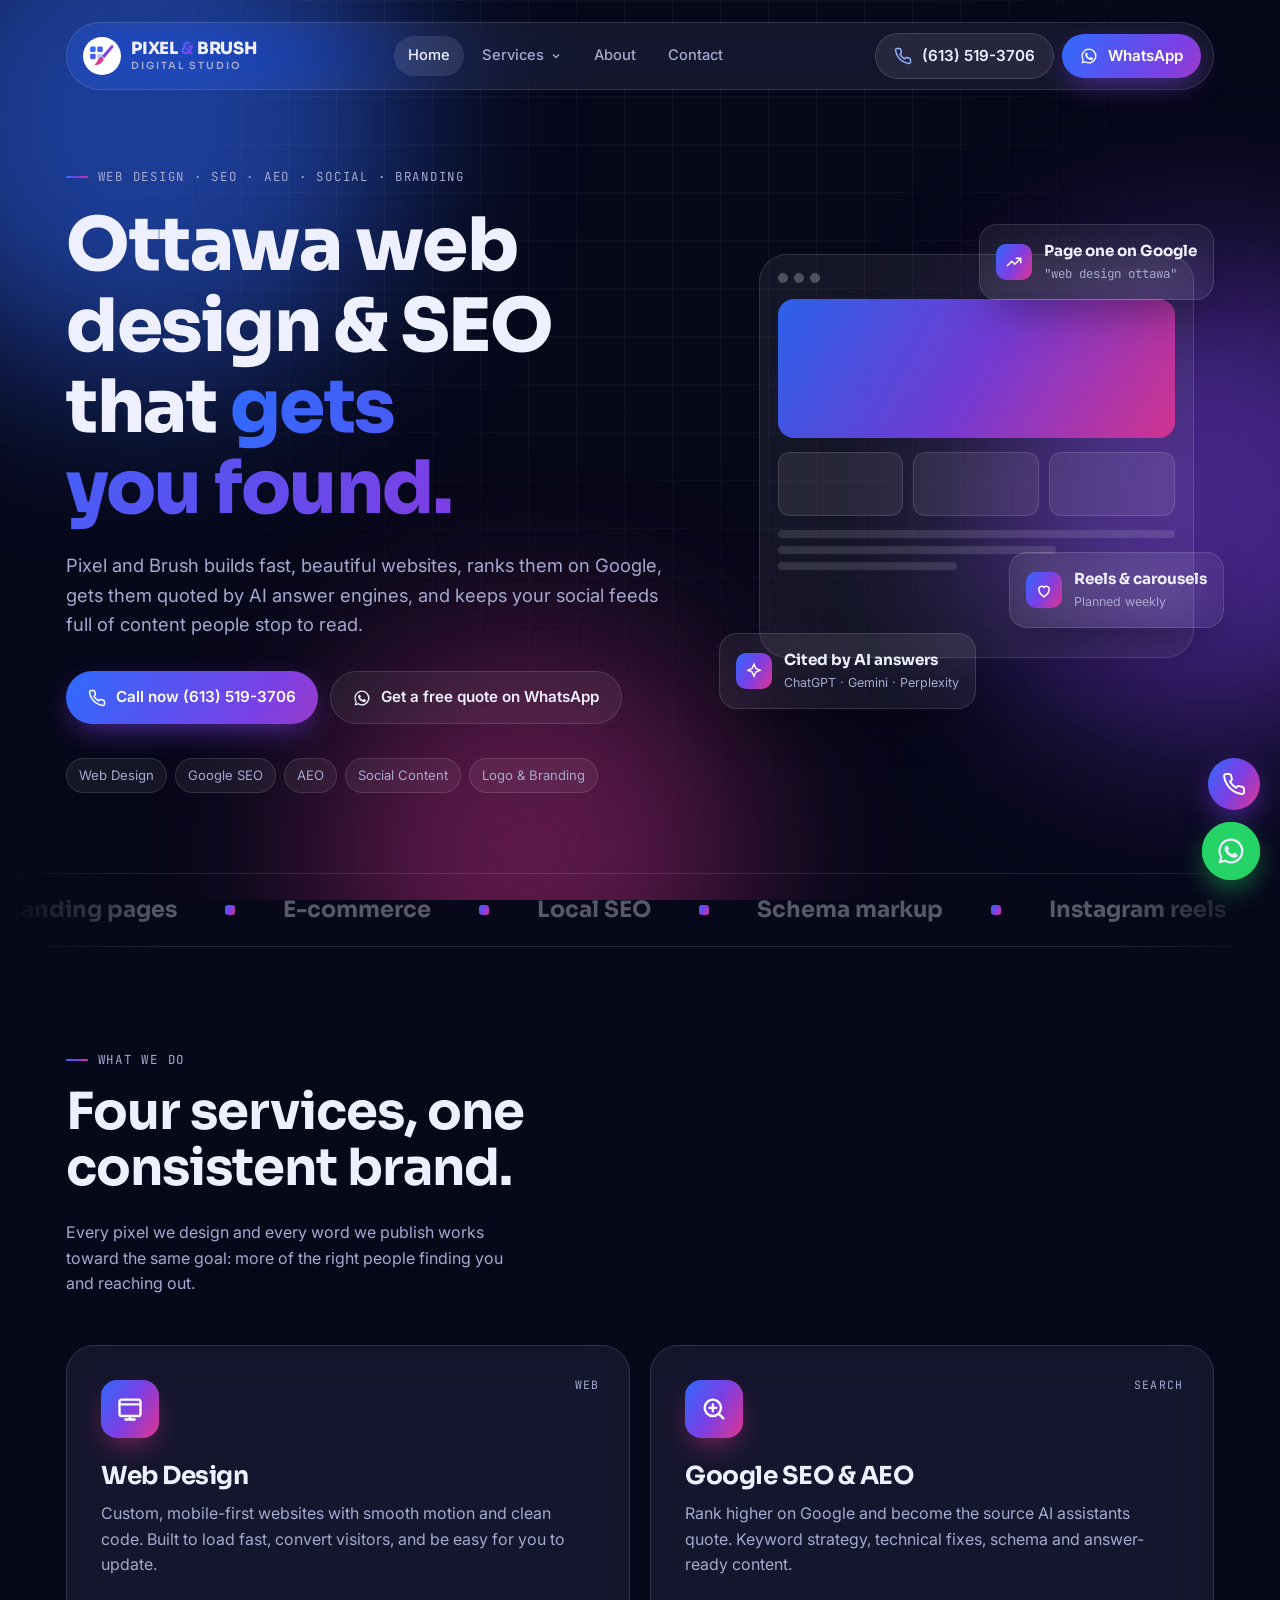
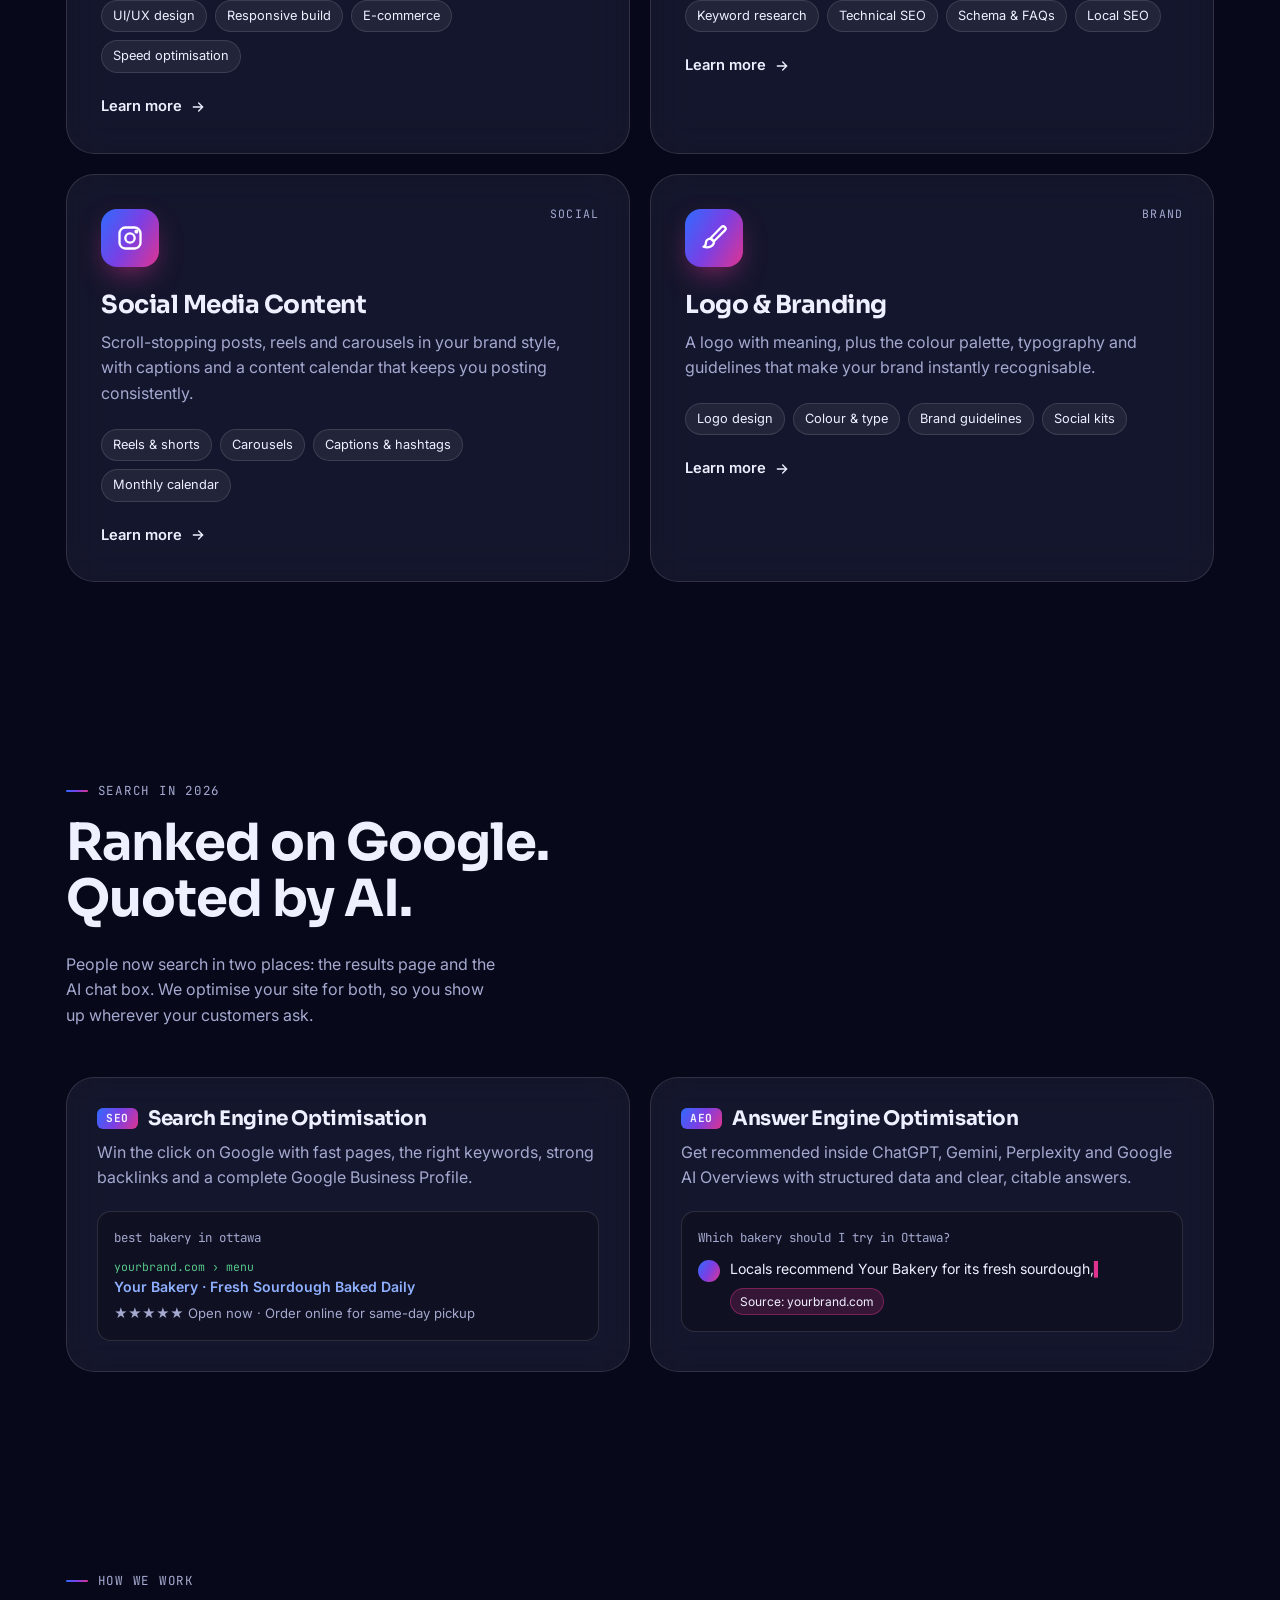
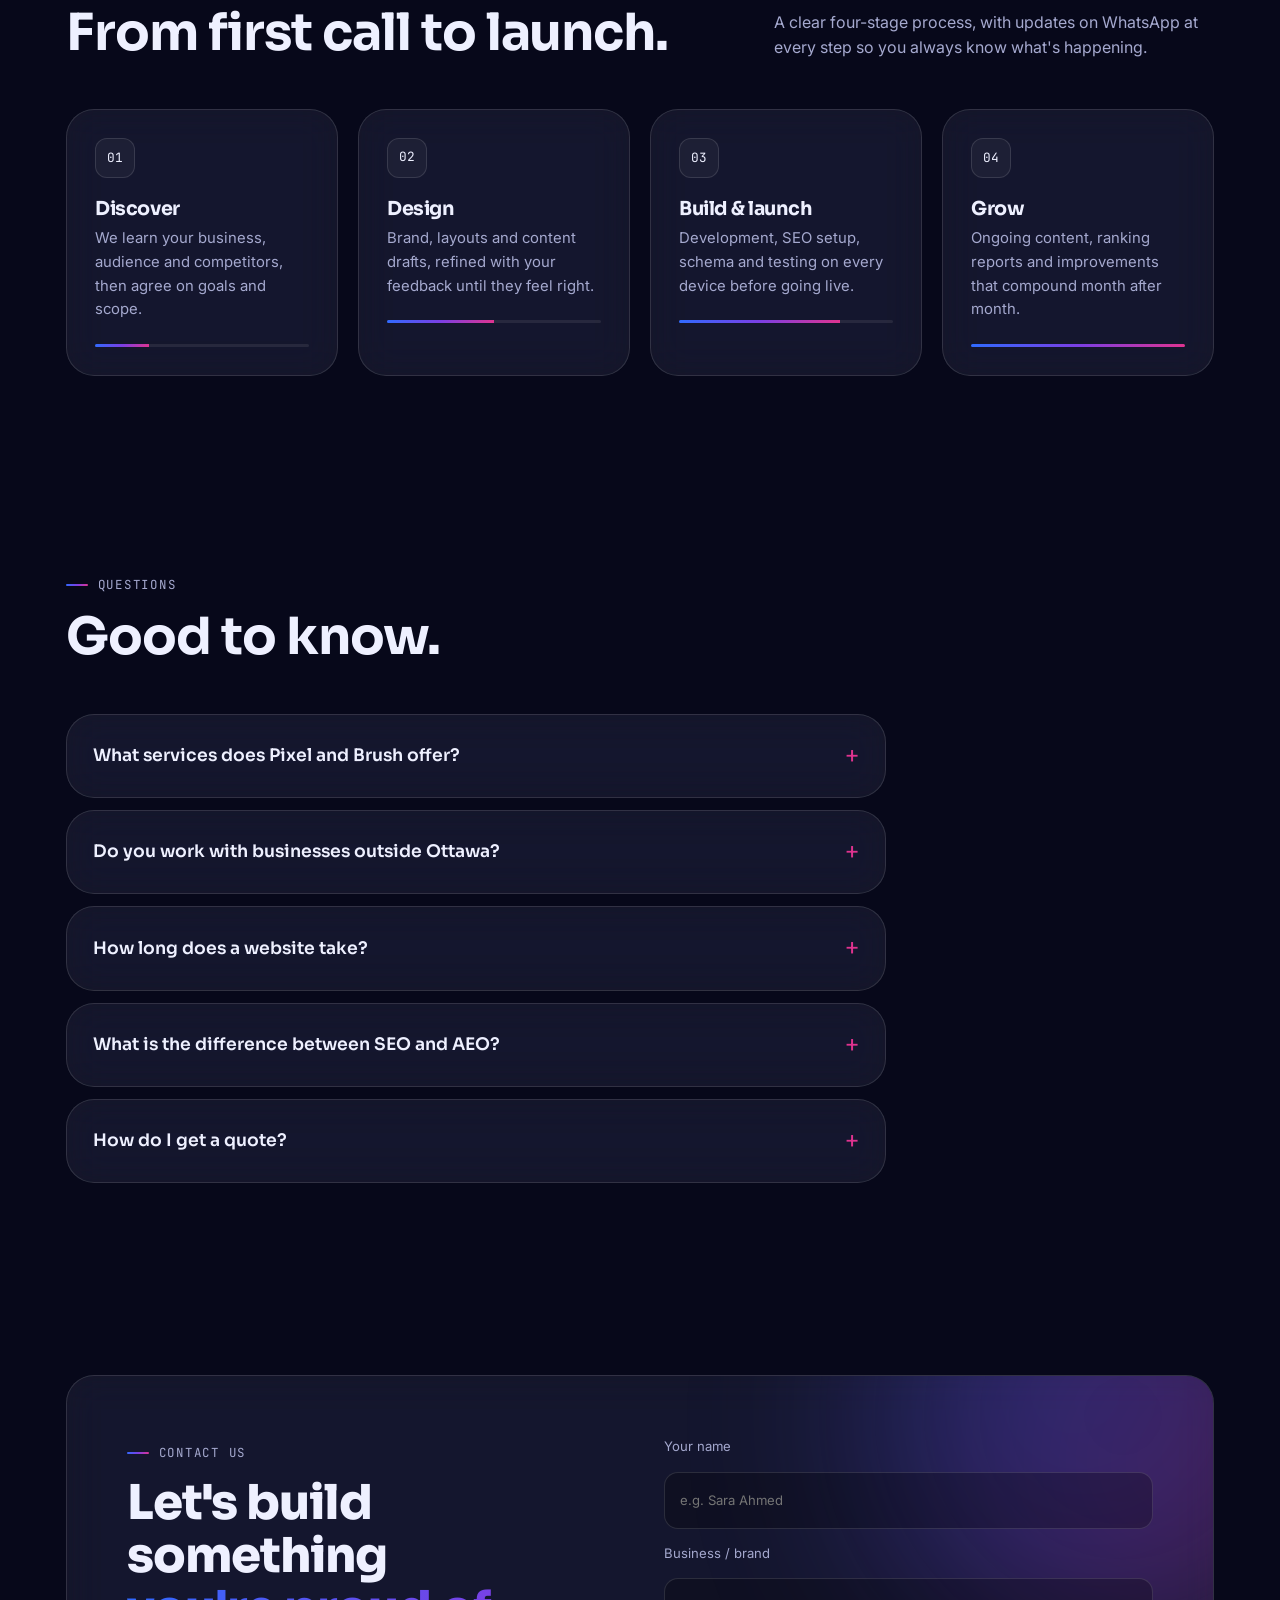
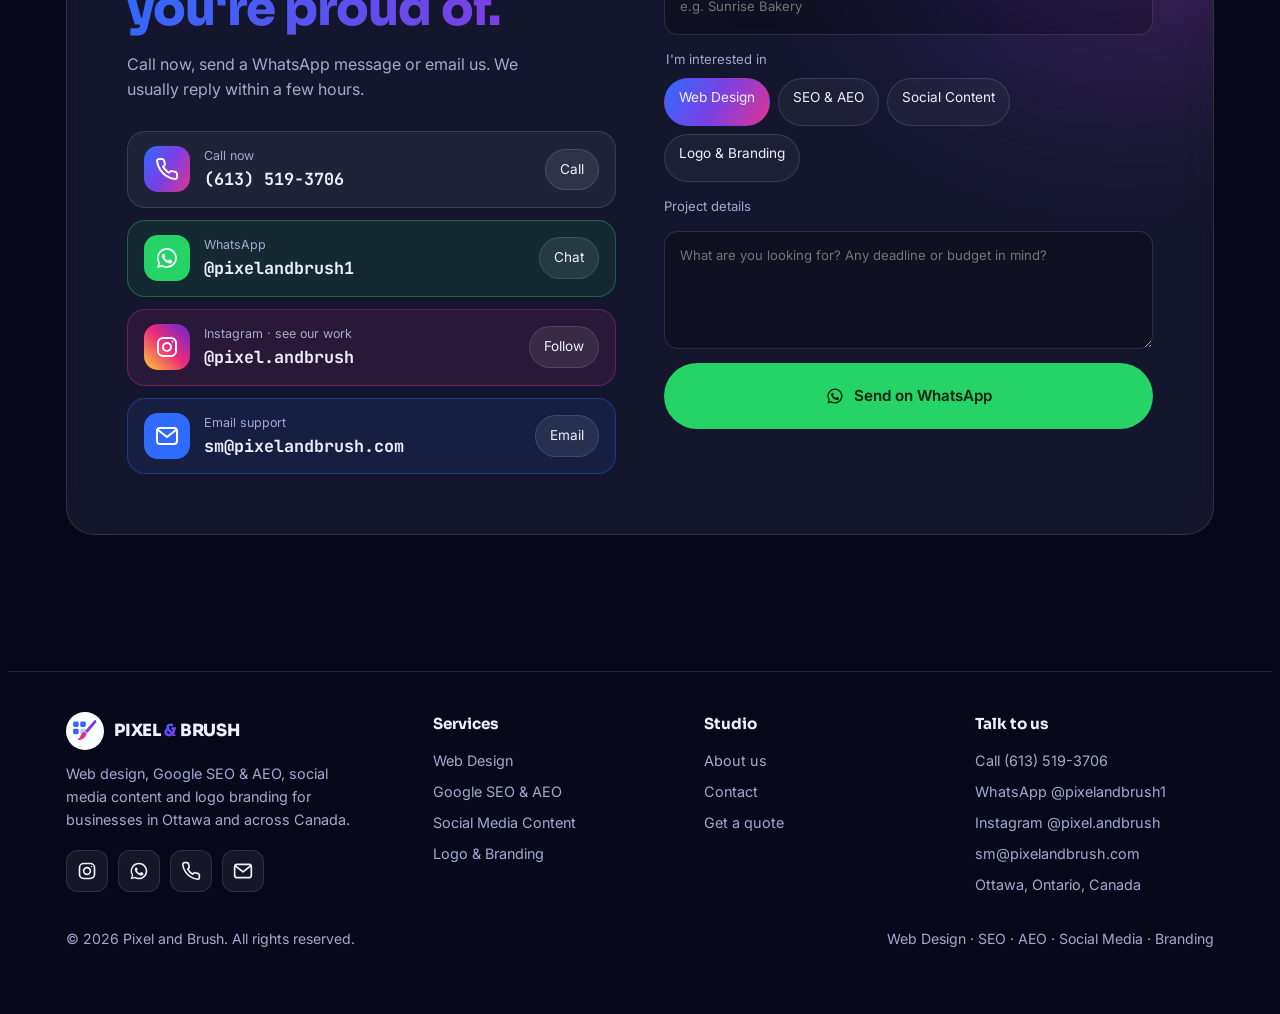
==== commit 363657ff: "Add support email sm@pixelandbrush.com Co-Authored-By: Claude Opus 5.5 <noreply@anthropic.com> Claud" ====
--- a/index.html
+++ b/index.html
@@ -23,7 +23,7 @@
 <link rel="preconnect" href="https://fonts.gstatic.com" crossorigin>
 <link rel="stylesheet" href="https://fonts.googleapis.com/css2?family=Sora:wght@500;600;700;800&family=Inter:wght@400;500;600&family=JetBrains+Mono:wght@500&display=swap">
 <link rel="stylesheet" href="assets/style.css">
-<script type="application/ld+json">{"@context": "https://schema.org", "@graph": [{"@type": "ProfessionalService", "@id": "https://pixelandbrush.com/#business", "name": "Pixel and Brush", "url": "https://pixelandbrush.com/", "logo": "https://pixelandbrush.com/assets/logo.svg", "image": "https://pixelandbrush.com/assets/logo.svg", "description": "Pixel and Brush is a digital studio in Ottawa offering web design, Google SEO and AEO, social media content creation, and logo and branding.", "telephone": "+16135193706", "priceRange": "$$", "sameAs": ["https://www.instagram.com/pixel.andbrush"], "address": {"@type": "PostalAddress", "addressLocality": "Ottawa", "addressRegion": "ON", "addressCountry": "CA"}, "areaServed": [{"@type": "City", "name": "Ottawa"}, {"@type": "Country", "name": "Canada"}], "contactPoint": {"@type": "ContactPoint", "telephone": "+16135193706", "contactType": "sales", "availableLanguage": ["English"]}, "hasOfferCatalog": {"@type": "OfferCatalog", "name": "Digital services", "itemListElement": [{"@type": "Offer", "itemOffered": {"@type": "Service", "name": "Web Design", "url": "https://pixelandbrush.com/web-design.html"}}, {"@type": "Offer", "itemOffered": {"@type": "Service", "name": "Google SEO & AEO", "url": "https://pixelandbrush.com/seo-aeo.html"}}, {"@type": "Offer", "itemOffered": {"@type": "Service", "name": "Social Media Content", "url": "https://pixelandbrush.com/social-media-content.html"}}, {"@type": "Offer", "itemOffered": {"@type": "Service", "name": "Logo & Branding", "url": "https://pixelandbrush.com/logo-branding.html"}}]}}, {"@type": "WebPage", "@id": "https://pixelandbrush.com/#page", "url": "https://pixelandbrush.com/", "name": "Pixel and Brush | Web Design, SEO & AEO Agency in Ottawa", "description": "Pixel and Brush is a Ottawa digital studio for web design, Google SEO and AEO, social media content creation and logo branding. Call (613) 519-3706.", "isPartOf": {"@type": "WebSite", "@id": "https://pixelandbrush.com/#site", "url": "https://pixelandbrush.com/", "name": "Pixel and Brush"}, "about": {"@id": "https://pixelandbrush.com/#business"}}, {"@type": "FAQPage", "mainEntity": [{"@type": "Question", "name": "What services does Pixel and Brush offer?", "acceptedAnswer": {"@type": "Answer", "text": "We offer four services: custom web design, Google SEO and AEO (answer engine optimisation), social media content creation, and logo and branding. Most clients combine two or more so their brand looks and sounds the same everywhere."}}, {"@type": "Question", "name": "Do you work with businesses outside Ottawa?", "acceptedAnswer": {"@type": "Answer", "text": "Yes. We are based in Ottawa, Ontario and work with clients across Canada and internationally. Everything runs smoothly over phone, WhatsApp and video calls."}}, {"@type": "Question", "name": "How long does a website take?", "acceptedAnswer": {"@type": "Answer", "text": "A landing page usually takes 1 to 2 weeks. A full multi-page business website takes 3 to 5 weeks, depending on content and features."}}, {"@type": "Question", "name": "What is the difference between SEO and AEO?", "acceptedAnswer": {"@type": "Answer", "text": "SEO helps your website rank in Google search results. AEO (answer engine optimisation) structures your content so AI tools like ChatGPT, Gemini, Perplexity and Google AI Overviews understand it and recommend your business in their answers. We do both together."}}, {"@type": "Question", "name": "How do I get a quote?", "acceptedAnswer": {"@type": "Answer", "text": "Call us at (613) 519-3706 or send a WhatsApp message with a short description of your project. We reply with questions, a plan and a clear quote."}}]}]}</script>
+<script type="application/ld+json">{"@context": "https://schema.org", "@graph": [{"@type": "ProfessionalService", "@id": "https://pixelandbrush.com/#business", "name": "Pixel and Brush", "url": "https://pixelandbrush.com/", "logo": "https://pixelandbrush.com/assets/logo.svg", "image": "https://pixelandbrush.com/assets/logo.svg", "description": "Pixel and Brush is a digital studio in Ottawa offering web design, Google SEO and AEO, social media content creation, and logo and branding.", "telephone": "+16135193706", "email": "sm@pixelandbrush.com", "priceRange": "$$", "sameAs": ["https://www.instagram.com/pixel.andbrush"], "address": {"@type": "PostalAddress", "addressLocality": "Ottawa", "addressRegion": "ON", "addressCountry": "CA"}, "areaServed": [{"@type": "City", "name": "Ottawa"}, {"@type": "Country", "name": "Canada"}], "contactPoint": {"@type": "ContactPoint", "telephone": "+16135193706", "contactType": "customer support", "email": "sm@pixelandbrush.com", "availableLanguage": ["English"]}, "hasOfferCatalog": {"@type": "OfferCatalog", "name": "Digital services", "itemListElement": [{"@type": "Offer", "itemOffered": {"@type": "Service", "name": "Web Design", "url": "https://pixelandbrush.com/web-design.html"}}, {"@type": "Offer", "itemOffered": {"@type": "Service", "name": "Google SEO & AEO", "url": "https://pixelandbrush.com/seo-aeo.html"}}, {"@type": "Offer", "itemOffered": {"@type": "Service", "name": "Social Media Content", "url": "https://pixelandbrush.com/social-media-content.html"}}, {"@type": "Offer", "itemOffered": {"@type": "Service", "name": "Logo & Branding", "url": "https://pixelandbrush.com/logo-branding.html"}}]}}, {"@type": "WebPage", "@id": "https://pixelandbrush.com/#page", "url": "https://pixelandbrush.com/", "name": "Pixel and Brush | Web Design, SEO & AEO Agency in Ottawa", "description": "Pixel and Brush is a Ottawa digital studio for web design, Google SEO and AEO, social media content creation and logo branding. Call (613) 519-3706.", "isPartOf": {"@type": "WebSite", "@id": "https://pixelandbrush.com/#site", "url": "https://pixelandbrush.com/", "name": "Pixel and Brush"}, "about": {"@id": "https://pixelandbrush.com/#business"}}, {"@type": "FAQPage", "mainEntity": [{"@type": "Question", "name": "What services does Pixel and Brush offer?", "acceptedAnswer": {"@type": "Answer", "text": "We offer four services: custom web design, Google SEO and AEO (answer engine optimisation), social media content creation, and logo and branding. Most clients combine two or more so their brand looks and sounds the same everywhere."}}, {"@type": "Question", "name": "Do you work with businesses outside Ottawa?", "acceptedAnswer": {"@type": "Answer", "text": "Yes. We are based in Ottawa, Ontario and work with clients across Canada and internationally. Everything runs smoothly over phone, WhatsApp and video calls."}}, {"@type": "Question", "name": "How long does a website take?", "acceptedAnswer": {"@type": "Answer", "text": "A landing page usually takes 1 to 2 weeks. A full multi-page business website takes 3 to 5 weeks, depending on content and features."}}, {"@type": "Question", "name": "What is the difference between SEO and AEO?", "acceptedAnswer": {"@type": "Answer", "text": "SEO helps your website rank in Google search results. AEO (answer engine optimisation) structures your content so AI tools like ChatGPT, Gemini, Perplexity and Google AI Overviews understand it and recommend your business in their answers. We do both together."}}, {"@type": "Question", "name": "How do I get a quote?", "acceptedAnswer": {"@type": "Answer", "text": "Call us at (613) 519-3706 or send a WhatsApp message with a short description of your project. We reply with questions, a plan and a clear quote."}}]}]}</script>
 </head>
 <body>
 <div class="ambient" aria-hidden="true"><div class="blob b1"></div><div class="blob b2"></div><div class="blob b3"></div></div>
@@ -76,11 +76,12 @@
 <section id="faq"><div class="wrap"><div class="sec-head reveal"><div><span class="eyebrow">Questions</span><h2>Good to know.</h2></div></div><div class="faq"><details class="glass reveal"><summary>What services does Pixel and Brush offer?</summary><p>We offer four services: custom web design, Google SEO and AEO (answer engine optimisation), social media content creation, and logo and branding. Most clients combine two or more so their brand looks and sounds the same everywhere.</p></details><details class="glass reveal"><summary>Do you work with businesses outside Ottawa?</summary><p>Yes. We are based in Ottawa, Ontario and work with clients across Canada and internationally. Everything runs smoothly over phone, WhatsApp and video calls.</p></details><details class="glass reveal"><summary>How long does a website take?</summary><p>A landing page usually takes 1 to 2 weeks. A full multi-page business website takes 3 to 5 weeks, depending on content and features.</p></details><details class="glass reveal"><summary>What is the difference between SEO and AEO?</summary><p>SEO helps your website rank in Google search results. AEO (answer engine optimisation) structures your content so AI tools like ChatGPT, Gemini, Perplexity and Google AI Overviews understand it and recommend your business in their answers. We do both together.</p></details><details class="glass reveal"><summary>How do I get a quote?</summary><p>Call us at (613) 519-3706 or send a WhatsApp message with a short description of your project. We reply with questions, a plan and a clear quote.</p></details></div></div></section>
 <section id="quote"><div class="wrap"><div class="contact glass reveal">
 <div><span class="eyebrow">Contact us</span><h2>Let's build something <span class="grad-text">you're proud of.</span></h2>
-<p class="sub">Call now or send a WhatsApp message. We usually reply within a few hours.</p>
+<p class="sub">Call now, send a WhatsApp message or email us. We usually reply within a few hours.</p>
 <div class="contact-ways">
 <div class="way call"><div class="ic" style="color:#fff"><svg viewBox="0 0 24 24" fill="none" stroke="currentColor" stroke-width="2" stroke-linecap="round" stroke-linejoin="round"><path d="M22 16.9v3a2 2 0 0 1-2.2 2 19.8 19.8 0 0 1-8.6-3.1 19.5 19.5 0 0 1-6-6A19.8 19.8 0 0 1 2.1 4.2 2 2 0 0 1 4.1 2h3a2 2 0 0 1 2 1.7c.1.9.4 1.8.7 2.7a2 2 0 0 1-.5 2.1L8 9.8a16 16 0 0 0 6 6l1.3-1.3a2 2 0 0 1 2.1-.4c.9.3 1.8.6 2.7.7a2 2 0 0 1 1.7 2z"/></svg></div><div class="who"><span>Call now</span><strong>(613) 519-3706</strong></div><a class="copy" href="tel:+16135193706">Call</a></div>
 <div class="way wa-way"><div class="ic"><svg viewBox="0 0 24 24" fill="#fff" aria-hidden="true"><use href="#wa"/></svg></div><div class="who"><span>WhatsApp</span><strong>@pixelandbrush1</strong></div><a class="copy" href="https://wa.me/pixelandbrush1" target="_blank" rel="noopener">Chat</a></div>
 <div class="way ig-way"><div class="ic"><svg viewBox="0 0 24 24" fill="none" stroke="currentColor" stroke-width="2" stroke-linecap="round" stroke-linejoin="round"><rect x="3" y="3" width="18" height="18" rx="5"/><circle cx="12" cy="12" r="4"/><circle cx="17.5" cy="6.5" r=".9" fill="currentColor" stroke="none"/></svg></div><div class="who"><span>Instagram · see our work</span><strong>@pixel.andbrush</strong></div><a class="copy" href="https://www.instagram.com/pixel.andbrush" target="_blank" rel="noopener me">Follow</a></div>
+<div class="way mail-way"><div class="ic"><svg viewBox="0 0 24 24" fill="none" stroke="currentColor" stroke-width="2" stroke-linecap="round" stroke-linejoin="round"><rect x="2" y="4" width="20" height="16" rx="3"/><path d="m3 6 9 7 9-7"/></svg></div><div class="who"><span>Email support</span><strong>sm@pixelandbrush.com</strong></div><a class="copy" href="mailto:sm@pixelandbrush.com">Email</a></div>
 </div></div>
 <form id="waForm" novalidate>
 <label for="name">Your name<input id="name" name="name" autocomplete="name" placeholder="e.g. Sara Ahmed" required></label>
@@ -100,10 +101,10 @@
 <footer><div class="wrap">
 <div class="foot-grid">
 <div><a class="brand" href="index.html"><svg viewBox="0 0 48 48" aria-hidden="true"><circle cx="24" cy="24" r="24" fill="#fff"/><rect x="9" y="12" width="7" height="7" rx="1.8" fill="#2f6bff"/><rect x="18" y="12" width="7" height="7" rx="1.8" fill="#3d63f5"/><rect x="9" y="21" width="7" height="7" rx="1.8" fill="#4a5bef"/><rect x="18" y="21" width="7" height="7" rx="1.8" fill="#2f6bff" opacity=".35"/><path d="M37.5 10.5c1.2 1 1 2.6-.2 3.8L27 26.5l-3-2.6 11.3-12.9c.6-.7 1.5-1 2.2-.5Z" fill="#7b3fe4"/><path d="M23.2 24.6l3 2.7c-.6 3.4-3 6.6-7.6 7.7-1.6.4-3.3.3-4.6-.3 2.6-1 3.6-2.6 4.6-4.9 1-2.4 2.5-4.4 4.6-5.2Z" fill="#e0338f"/></svg><span>PIXEL <span class="grad-text">&amp;</span> BRUSH</span></a>
-<p>Web design, Google SEO &amp; AEO, social media content and logo branding for businesses in Ottawa and across Canada.</p><div class="socials"><a href="https://www.instagram.com/pixel.andbrush" target="_blank" rel="noopener me" aria-label="Pixel and Brush on Instagram"><svg viewBox="0 0 24 24" fill="none" stroke="currentColor" stroke-width="2" stroke-linecap="round" stroke-linejoin="round"><rect x="3" y="3" width="18" height="18" rx="5"/><circle cx="12" cy="12" r="4"/><circle cx="17.5" cy="6.5" r=".9" fill="currentColor" stroke="none"/></svg></a><a href="https://wa.me/pixelandbrush1" target="_blank" rel="noopener" aria-label="WhatsApp"><svg viewBox="0 0 24 24" fill="currentColor" aria-hidden="true"><use href="#wa"/></svg></a><a href="tel:+16135193706" aria-label="Call (613) 519-3706"><svg viewBox="0 0 24 24" fill="none" stroke="currentColor" stroke-width="2" stroke-linecap="round" stroke-linejoin="round"><path d="M22 16.9v3a2 2 0 0 1-2.2 2 19.8 19.8 0 0 1-8.6-3.1 19.5 19.5 0 0 1-6-6A19.8 19.8 0 0 1 2.1 4.2 2 2 0 0 1 4.1 2h3a2 2 0 0 1 2 1.7c.1.9.4 1.8.7 2.7a2 2 0 0 1-.5 2.1L8 9.8a16 16 0 0 0 6 6l1.3-1.3a2 2 0 0 1 2.1-.4c.9.3 1.8.6 2.7.7a2 2 0 0 1 1.7 2z"/></svg></a></div></div>
+<p>Web design, Google SEO &amp; AEO, social media content and logo branding for businesses in Ottawa and across Canada.</p><div class="socials"><a href="https://www.instagram.com/pixel.andbrush" target="_blank" rel="noopener me" aria-label="Pixel and Brush on Instagram"><svg viewBox="0 0 24 24" fill="none" stroke="currentColor" stroke-width="2" stroke-linecap="round" stroke-linejoin="round"><rect x="3" y="3" width="18" height="18" rx="5"/><circle cx="12" cy="12" r="4"/><circle cx="17.5" cy="6.5" r=".9" fill="currentColor" stroke="none"/></svg></a><a href="https://wa.me/pixelandbrush1" target="_blank" rel="noopener" aria-label="WhatsApp"><svg viewBox="0 0 24 24" fill="currentColor" aria-hidden="true"><use href="#wa"/></svg></a><a href="tel:+16135193706" aria-label="Call (613) 519-3706"><svg viewBox="0 0 24 24" fill="none" stroke="currentColor" stroke-width="2" stroke-linecap="round" stroke-linejoin="round"><path d="M22 16.9v3a2 2 0 0 1-2.2 2 19.8 19.8 0 0 1-8.6-3.1 19.5 19.5 0 0 1-6-6A19.8 19.8 0 0 1 2.1 4.2 2 2 0 0 1 4.1 2h3a2 2 0 0 1 2 1.7c.1.9.4 1.8.7 2.7a2 2 0 0 1-.5 2.1L8 9.8a16 16 0 0 0 6 6l1.3-1.3a2 2 0 0 1 2.1-.4c.9.3 1.8.6 2.7.7a2 2 0 0 1 1.7 2z"/></svg></a><a href="mailto:sm@pixelandbrush.com" aria-label="Email sm@pixelandbrush.com"><svg viewBox="0 0 24 24" fill="none" stroke="currentColor" stroke-width="2" stroke-linecap="round" stroke-linejoin="round"><rect x="2" y="4" width="20" height="16" rx="3"/><path d="m3 6 9 7 9-7"/></svg></a></div></div>
 <div><h4>Services</h4><ul><li><a href="web-design.html">Web Design</a></li><li><a href="seo-aeo.html">Google SEO & AEO</a></li><li><a href="social-media-content.html">Social Media Content</a></li><li><a href="logo-branding.html">Logo & Branding</a></li></ul></div>
 <div><h4>Studio</h4><ul><li><a href="about.html">About us</a></li><li><a href="contact.html">Contact</a></li><li><a href="contact.html#quote">Get a quote</a></li></ul></div>
-<div><h4>Talk to us</h4><ul><li><a href="tel:+16135193706">Call (613) 519-3706</a></li><li><a href="https://wa.me/pixelandbrush1" target="_blank" rel="noopener">WhatsApp @pixelandbrush1</a></li><li><a href="https://www.instagram.com/pixel.andbrush" target="_blank" rel="noopener me">Instagram @pixel.andbrush</a></li><li>Ottawa, Ontario, Canada</li></ul></div>
+<div><h4>Talk to us</h4><ul><li><a href="tel:+16135193706">Call (613) 519-3706</a></li><li><a href="https://wa.me/pixelandbrush1" target="_blank" rel="noopener">WhatsApp @pixelandbrush1</a></li><li><a href="https://www.instagram.com/pixel.andbrush" target="_blank" rel="noopener me">Instagram @pixel.andbrush</a></li><li><a href="mailto:sm@pixelandbrush.com">sm@pixelandbrush.com</a></li><li>Ottawa, Ontario, Canada</li></ul></div>
 </div>
 <div class="foot"><span>© <span id="yr">2026</span> Pixel and Brush. All rights reserved.</span><span>Web Design · SEO · AEO · Social Media · Branding</span></div>
 </div></footer>
--- a/assets/style.css
+++ b/assets/style.css
@@ -330,3 +330,7 @@
 .ig-band small{color:var(--muted);font-family:var(--f-mono)}
 .ig-ic{width:54px;height:54px;border-radius:16px;display:grid;place-items:center;background:linear-gradient(45deg,#f9ce34,#ee2a7b 50%,#6228d7);color:#fff;flex:none}
 .ig-ic svg{width:28px;height:28px}
+.way.mail-way{background:rgba(47,107,255,.1);border-color:rgba(47,107,255,.35)}
+.way.mail-way .ic{background:var(--blue);color:#fff}
+.way .who{flex:1 1 150px}
+.way .who strong{overflow-wrap:anywhere;font-size:clamp(.88rem,3.6vw,1.05rem)}
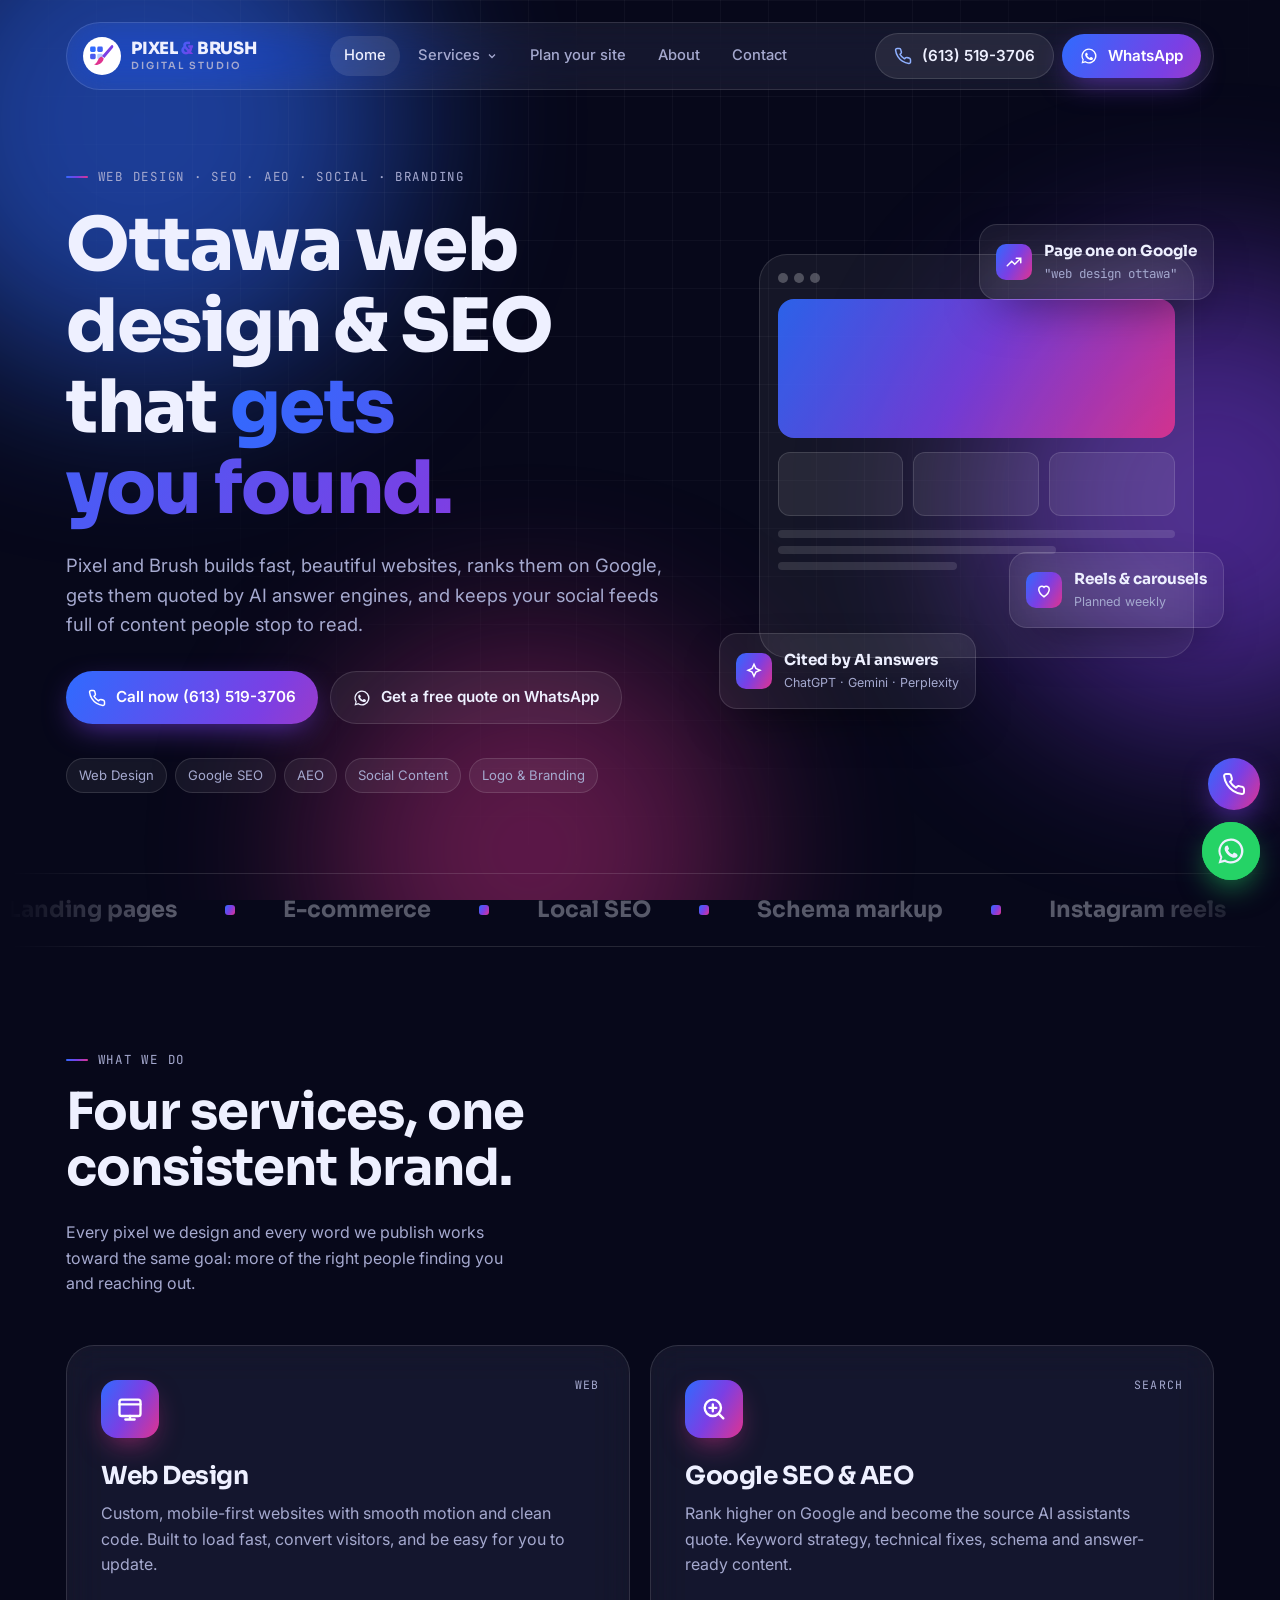
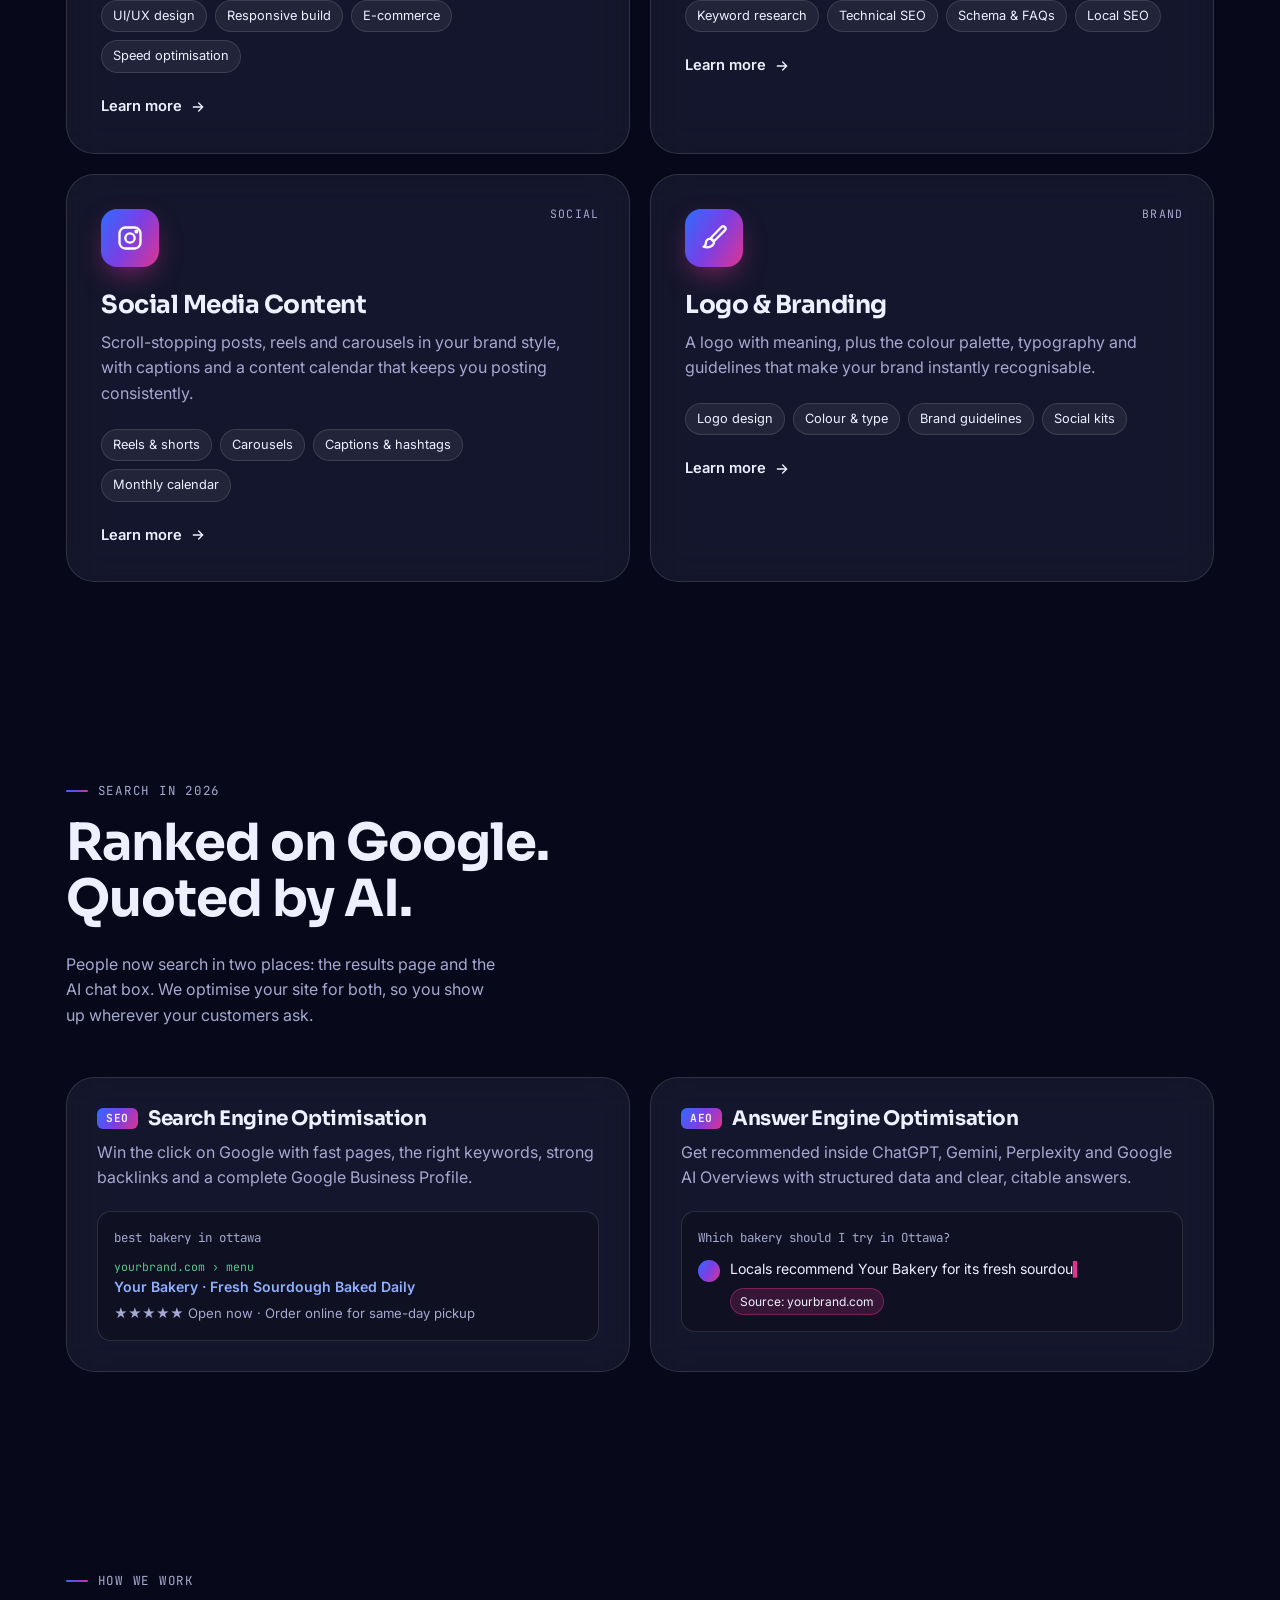
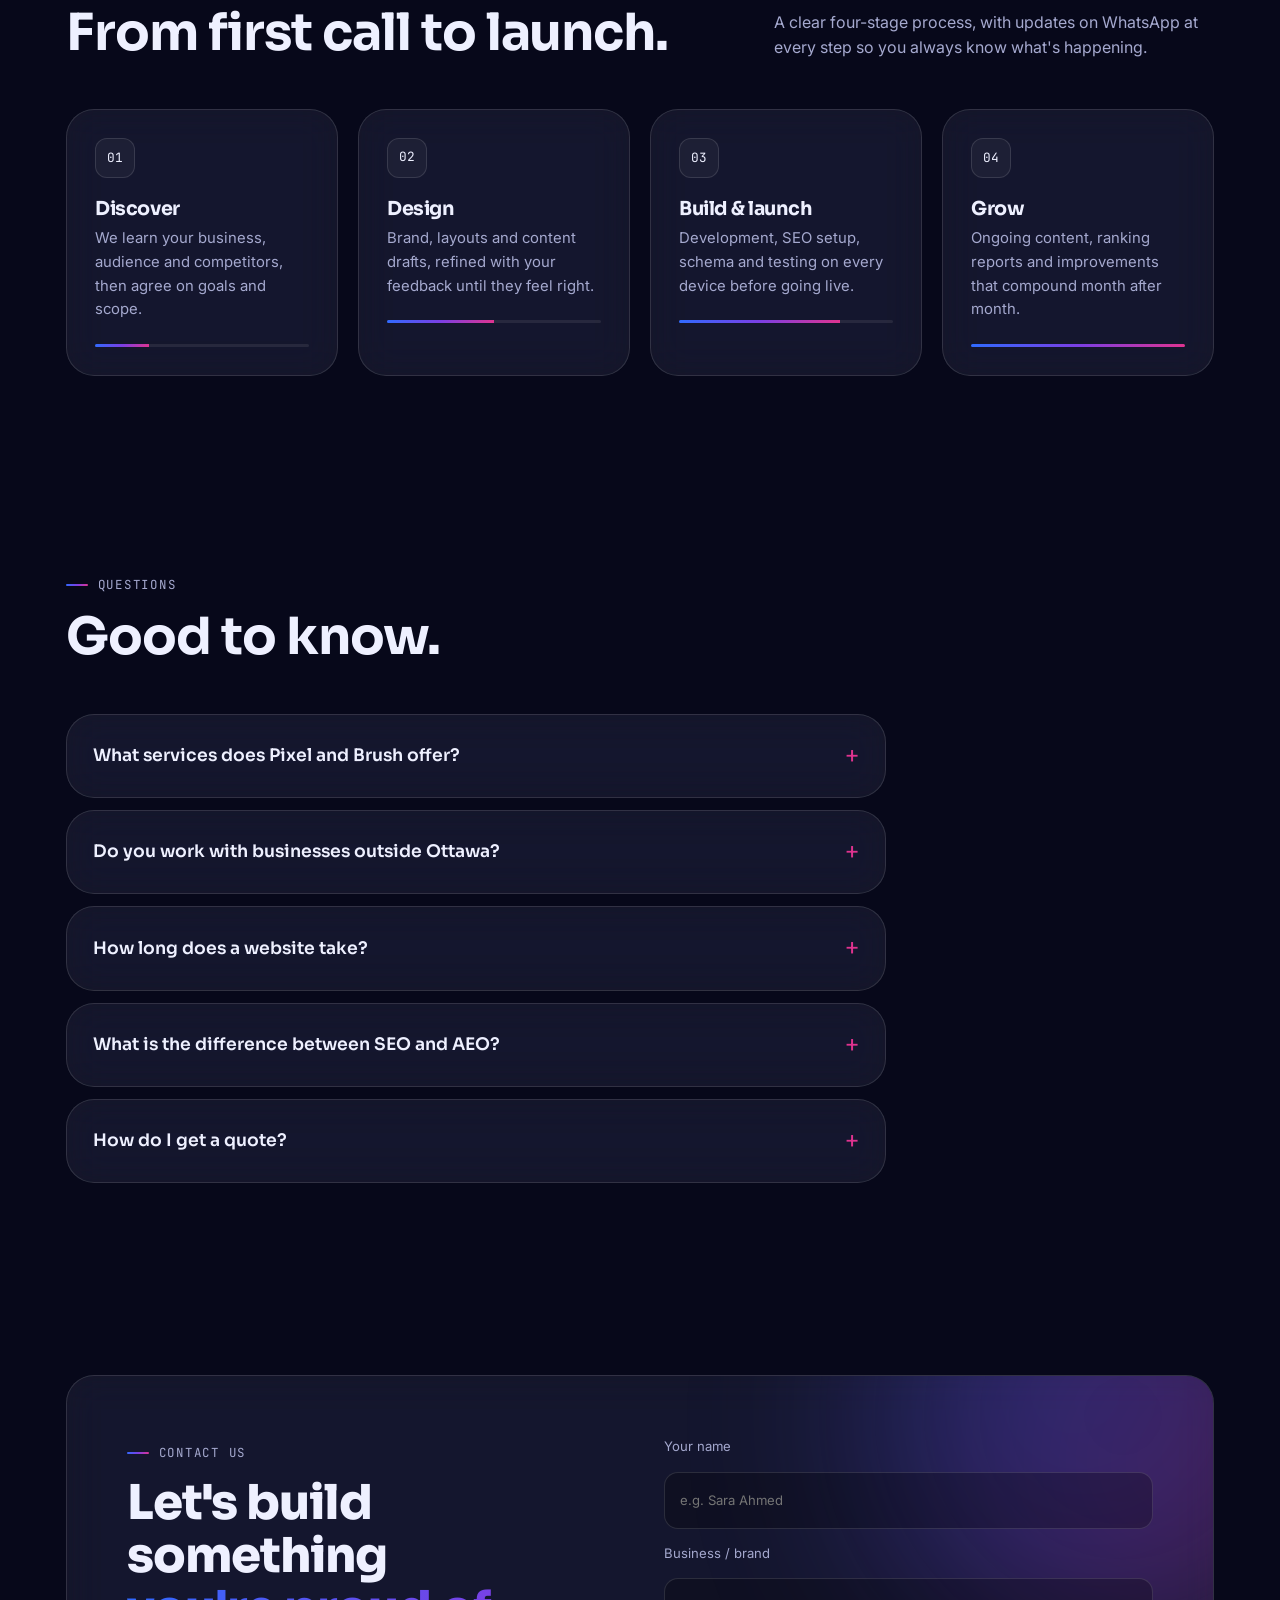
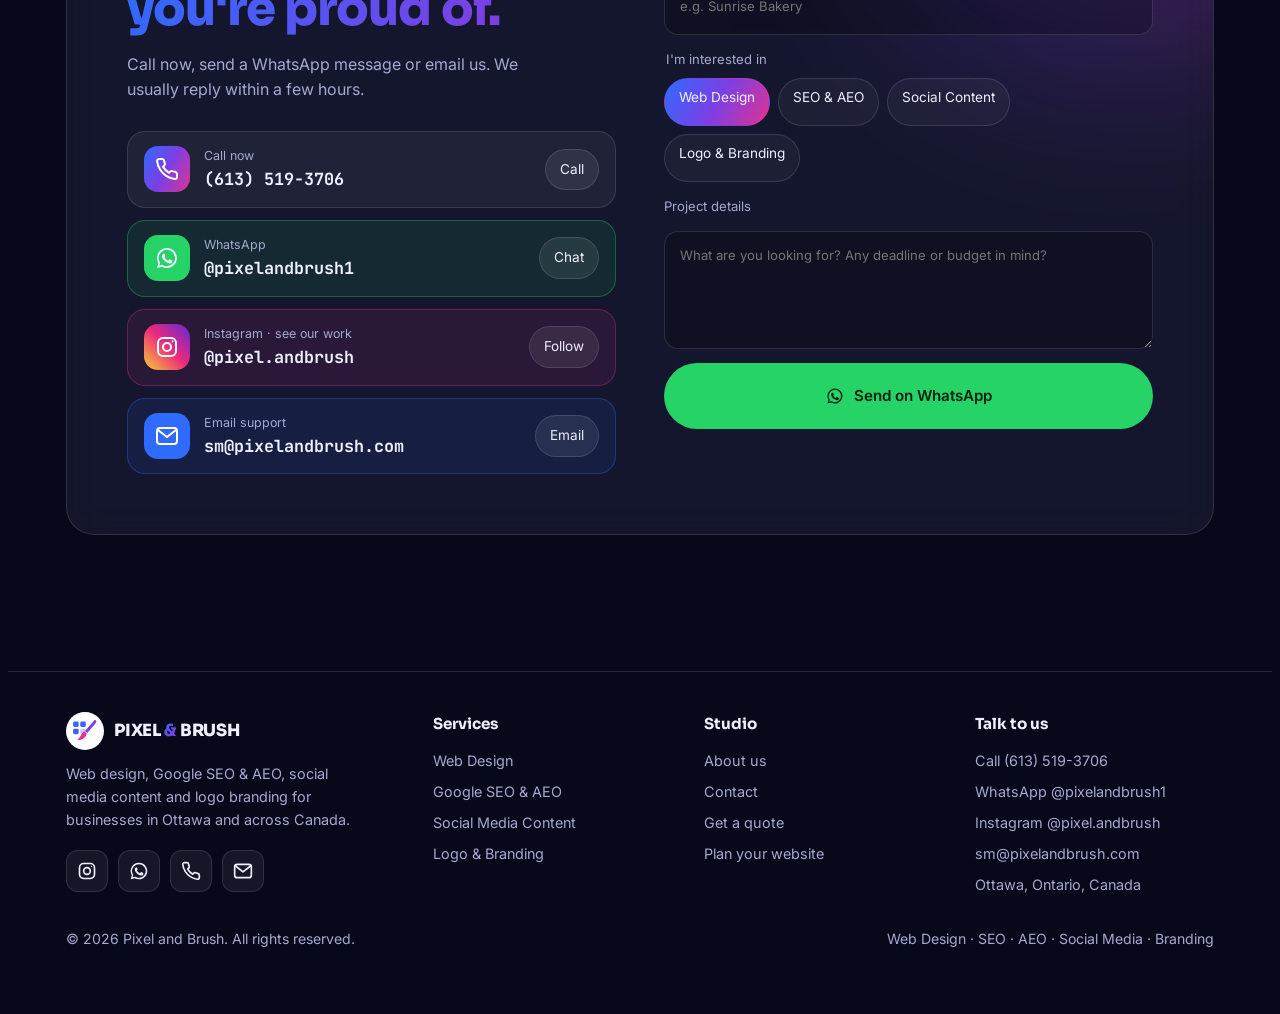
==== commit 86d05536: "Add free website planner page for customers Five simple steps (business, look, sections, extras, sen" ====
--- a/index.html
+++ b/index.html
@@ -34,6 +34,7 @@
 <div class="links" id="links">
 <a href="index.html" aria-current="page">Home</a>
 <div class="dd"><button type="button" aria-expanded="false" aria-haspopup="true">Services <svg width="12" height="12" viewBox="0 0 24 24" fill="none" stroke="currentColor" stroke-width="2.5"><path d="m6 9 6 6 6-6"/></svg></button><div class="dd-menu"><a href="web-design.html"><span><svg viewBox="0 0 24 24" fill="none" stroke="#fff" stroke-width="2" stroke-linecap="round" stroke-linejoin="round"><rect x="3" y="4" width="18" height="14" rx="2"/><path d="M3 8h18M8 21h8M12 18v3"/></svg></span><div>Web Design<small>Fast, custom websites that convert</small></div></a><a href="seo-aeo.html"><span><svg viewBox="0 0 24 24" fill="none" stroke="#fff" stroke-width="2" stroke-linecap="round"><circle cx="11" cy="11" r="7"/><path d="M20 20l-4-4M8 11h6M11 8v6"/></svg></span><div>Google SEO & AEO<small>Rank on Google, get cited by AI</small></div></a><a href="social-media-content.html"><span><svg viewBox="0 0 24 24" fill="none" stroke="#fff" stroke-width="2" stroke-linecap="round" stroke-linejoin="round"><rect x="3" y="3" width="18" height="18" rx="5"/><circle cx="12" cy="12" r="4"/><circle cx="17.5" cy="6.5" r=".8" fill="#fff"/></svg></span><div>Social Media Content<small>Reels, posts & monthly calendars</small></div></a><a href="logo-branding.html"><span><svg viewBox="0 0 24 24" fill="none" stroke="#fff" stroke-width="2" stroke-linecap="round" stroke-linejoin="round"><path d="M18.4 2.6a2 2 0 0 1 2.9 2.9L12 14.8 9.2 12z"/><path d="M9 12.5c-2.5 0-4 1.8-4 4 0 1.6-.8 2.6-2 3 4.5 1.5 9-.5 9-4.5z"/></svg></span><div>Logo & Branding<small>Logos and brand identity systems</small></div></a></div></div>
+<a href="website-planner.html">Plan your site</a>
 <a href="about.html">About</a>
 <a href="contact.html">Contact</a>
 </div>
@@ -103,7 +104,7 @@
 <div><a class="brand" href="index.html"><svg viewBox="0 0 48 48" aria-hidden="true"><circle cx="24" cy="24" r="24" fill="#fff"/><rect x="9" y="12" width="7" height="7" rx="1.8" fill="#2f6bff"/><rect x="18" y="12" width="7" height="7" rx="1.8" fill="#3d63f5"/><rect x="9" y="21" width="7" height="7" rx="1.8" fill="#4a5bef"/><rect x="18" y="21" width="7" height="7" rx="1.8" fill="#2f6bff" opacity=".35"/><path d="M37.5 10.5c1.2 1 1 2.6-.2 3.8L27 26.5l-3-2.6 11.3-12.9c.6-.7 1.5-1 2.2-.5Z" fill="#7b3fe4"/><path d="M23.2 24.6l3 2.7c-.6 3.4-3 6.6-7.6 7.7-1.6.4-3.3.3-4.6-.3 2.6-1 3.6-2.6 4.6-4.9 1-2.4 2.5-4.4 4.6-5.2Z" fill="#e0338f"/></svg><span>PIXEL <span class="grad-text">&amp;</span> BRUSH</span></a>
 <p>Web design, Google SEO &amp; AEO, social media content and logo branding for businesses in Ottawa and across Canada.</p><div class="socials"><a href="https://www.instagram.com/pixel.andbrush" target="_blank" rel="noopener me" aria-label="Pixel and Brush on Instagram"><svg viewBox="0 0 24 24" fill="none" stroke="currentColor" stroke-width="2" stroke-linecap="round" stroke-linejoin="round"><rect x="3" y="3" width="18" height="18" rx="5"/><circle cx="12" cy="12" r="4"/><circle cx="17.5" cy="6.5" r=".9" fill="currentColor" stroke="none"/></svg></a><a href="https://wa.me/pixelandbrush1" target="_blank" rel="noopener" aria-label="WhatsApp"><svg viewBox="0 0 24 24" fill="currentColor" aria-hidden="true"><use href="#wa"/></svg></a><a href="tel:+16135193706" aria-label="Call (613) 519-3706"><svg viewBox="0 0 24 24" fill="none" stroke="currentColor" stroke-width="2" stroke-linecap="round" stroke-linejoin="round"><path d="M22 16.9v3a2 2 0 0 1-2.2 2 19.8 19.8 0 0 1-8.6-3.1 19.5 19.5 0 0 1-6-6A19.8 19.8 0 0 1 2.1 4.2 2 2 0 0 1 4.1 2h3a2 2 0 0 1 2 1.7c.1.9.4 1.8.7 2.7a2 2 0 0 1-.5 2.1L8 9.8a16 16 0 0 0 6 6l1.3-1.3a2 2 0 0 1 2.1-.4c.9.3 1.8.6 2.7.7a2 2 0 0 1 1.7 2z"/></svg></a><a href="mailto:sm@pixelandbrush.com" aria-label="Email sm@pixelandbrush.com"><svg viewBox="0 0 24 24" fill="none" stroke="currentColor" stroke-width="2" stroke-linecap="round" stroke-linejoin="round"><rect x="2" y="4" width="20" height="16" rx="3"/><path d="m3 6 9 7 9-7"/></svg></a></div></div>
 <div><h4>Services</h4><ul><li><a href="web-design.html">Web Design</a></li><li><a href="seo-aeo.html">Google SEO & AEO</a></li><li><a href="social-media-content.html">Social Media Content</a></li><li><a href="logo-branding.html">Logo & Branding</a></li></ul></div>
-<div><h4>Studio</h4><ul><li><a href="about.html">About us</a></li><li><a href="contact.html">Contact</a></li><li><a href="contact.html#quote">Get a quote</a></li></ul></div>
+<div><h4>Studio</h4><ul><li><a href="about.html">About us</a></li><li><a href="contact.html">Contact</a></li><li><a href="contact.html#quote">Get a quote</a></li><li><a href="website-planner.html">Plan your website</a></li></ul></div>
 <div><h4>Talk to us</h4><ul><li><a href="tel:+16135193706">Call (613) 519-3706</a></li><li><a href="https://wa.me/pixelandbrush1" target="_blank" rel="noopener">WhatsApp @pixelandbrush1</a></li><li><a href="https://www.instagram.com/pixel.andbrush" target="_blank" rel="noopener me">Instagram @pixel.andbrush</a></li><li><a href="mailto:sm@pixelandbrush.com">sm@pixelandbrush.com</a></li><li>Ottawa, Ontario, Canada</li></ul></div>
 </div>
 <div class="foot"><span>© <span id="yr">2026</span> Pixel and Brush. All rights reserved.</span><span>Web Design · SEO · AEO · Social Media · Branding</span></div>
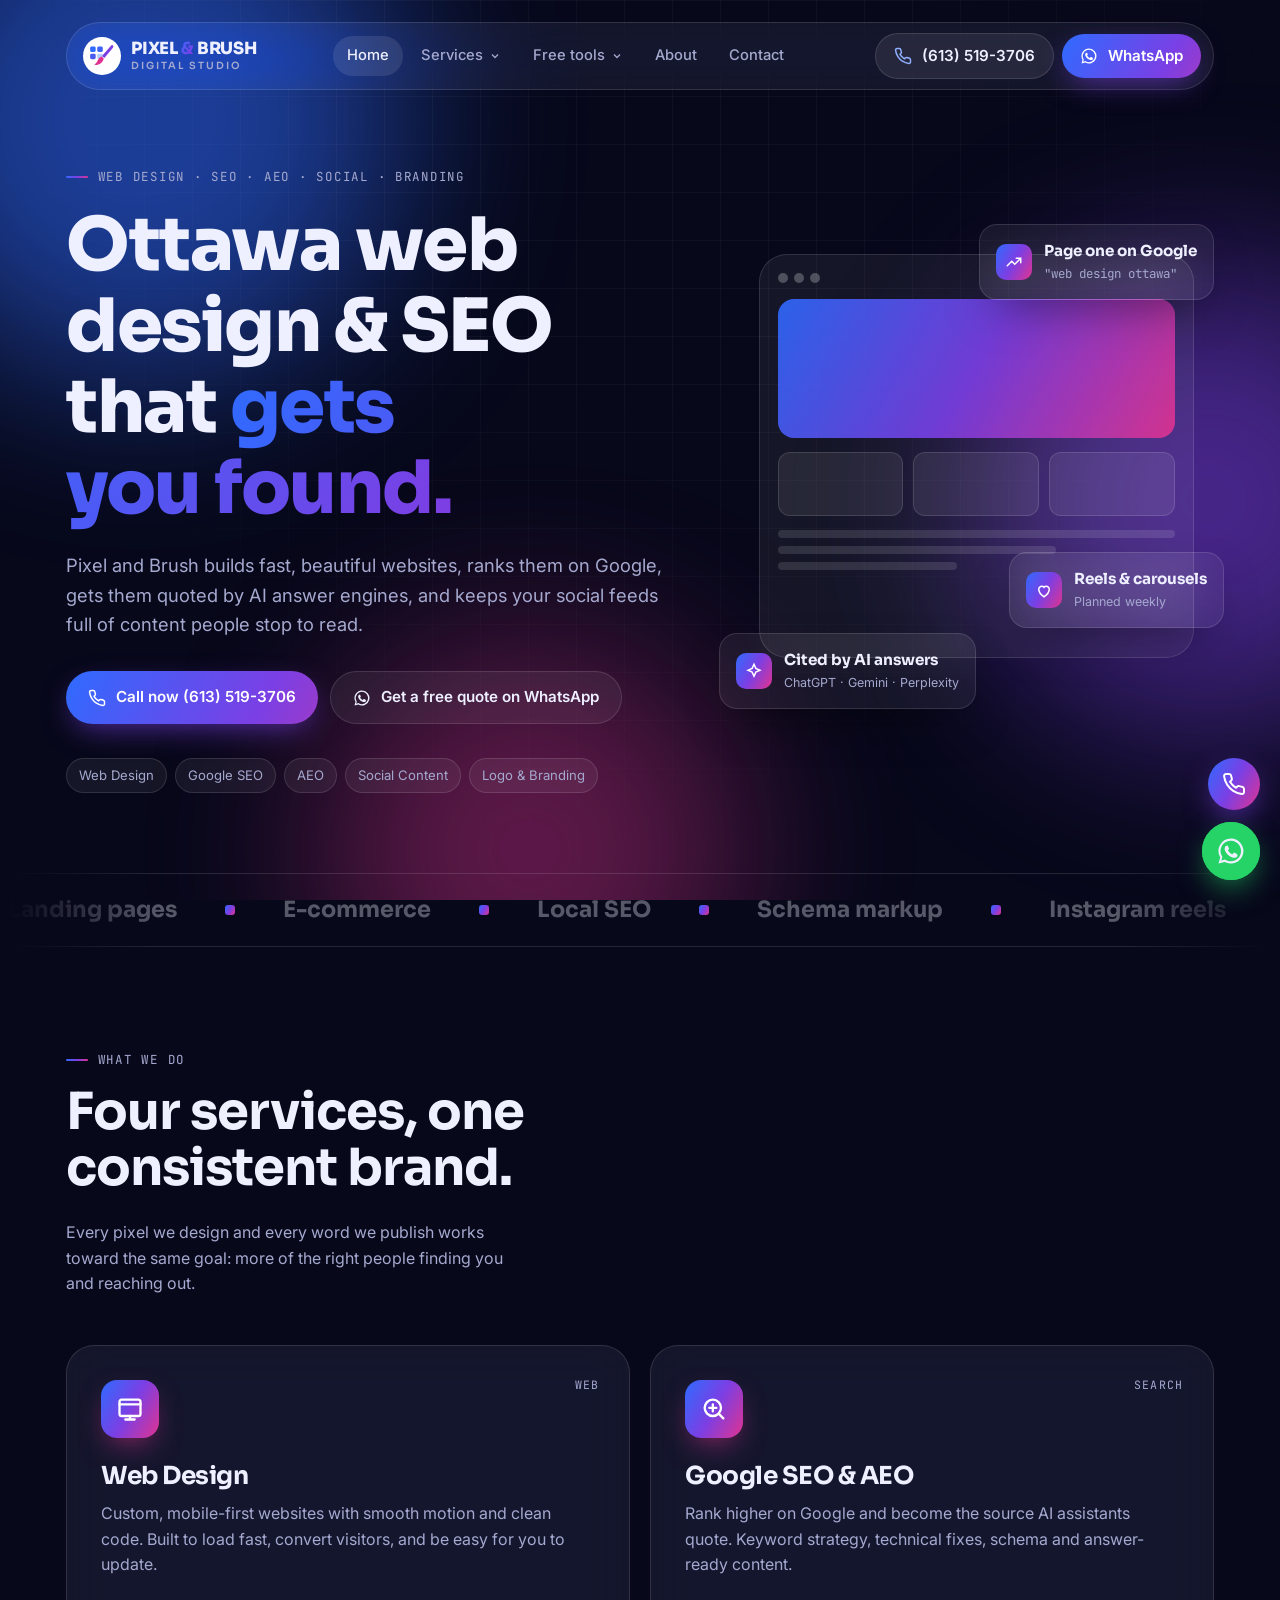
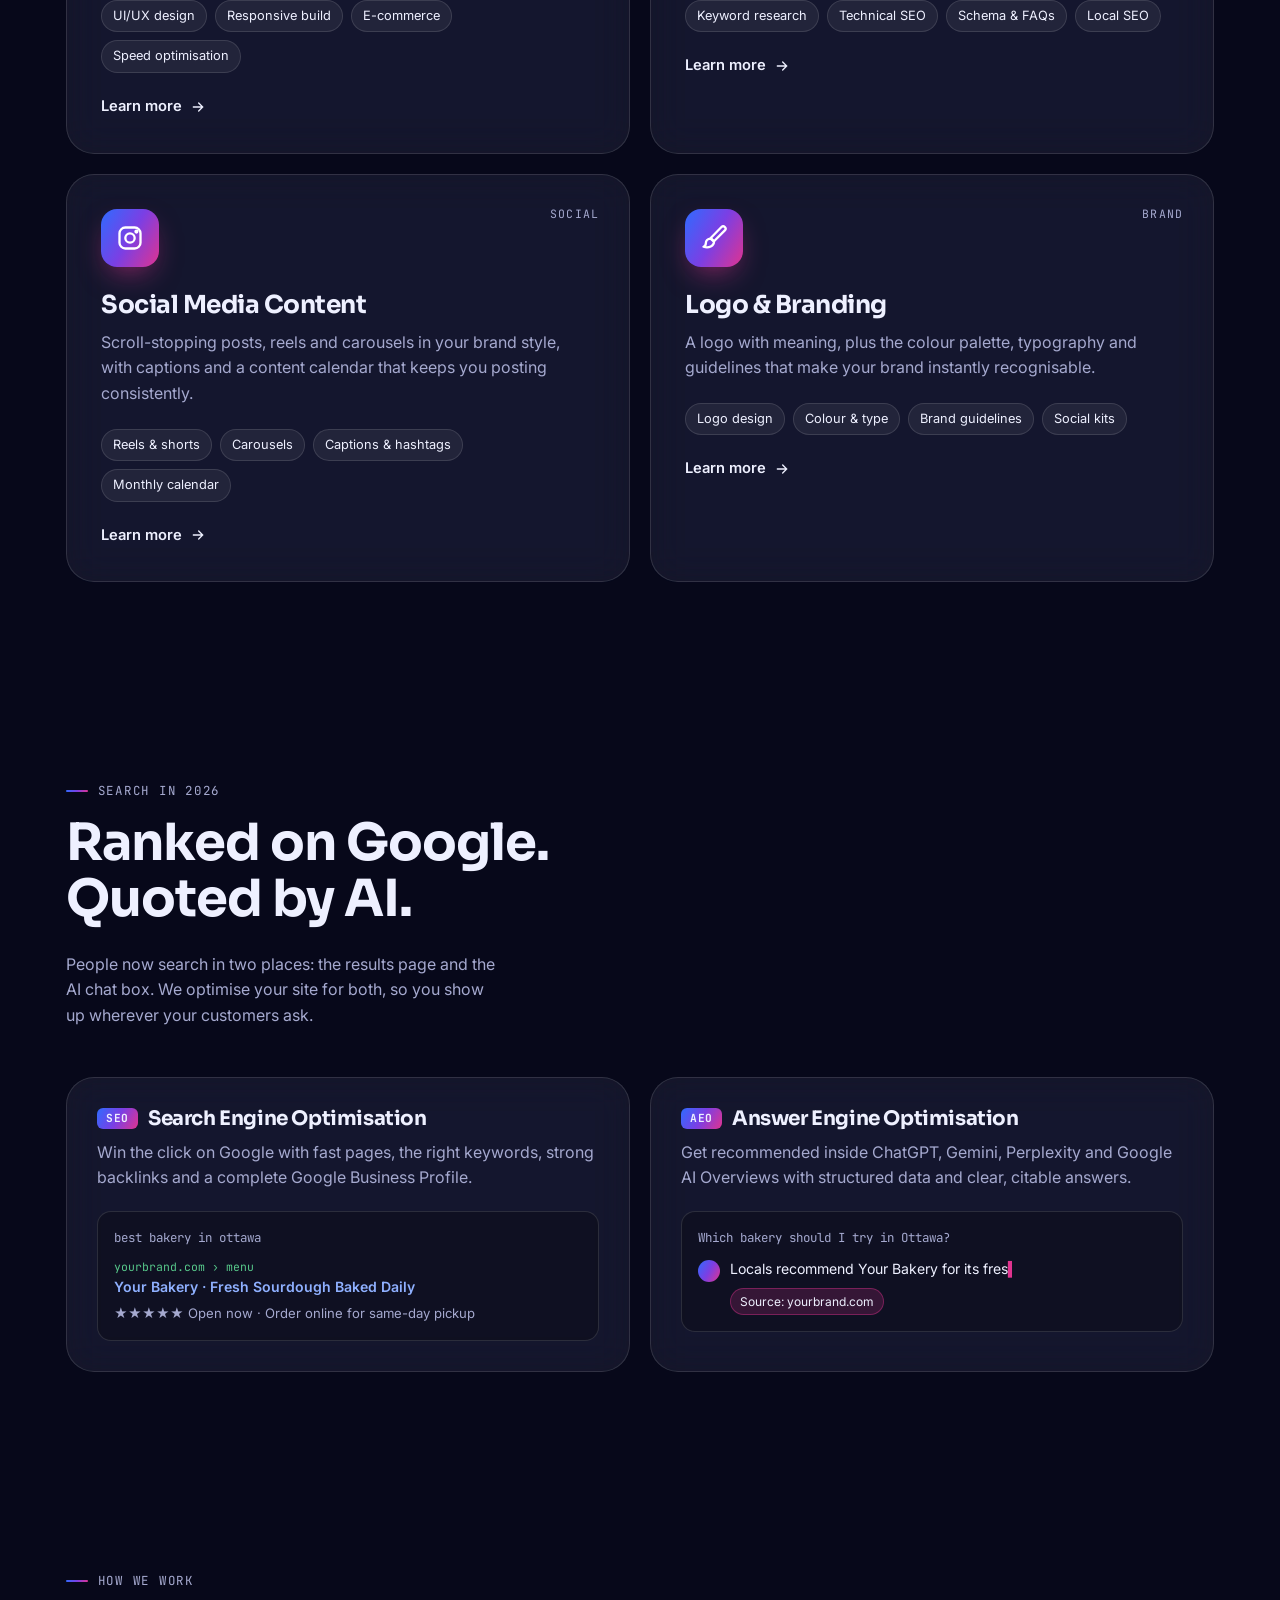
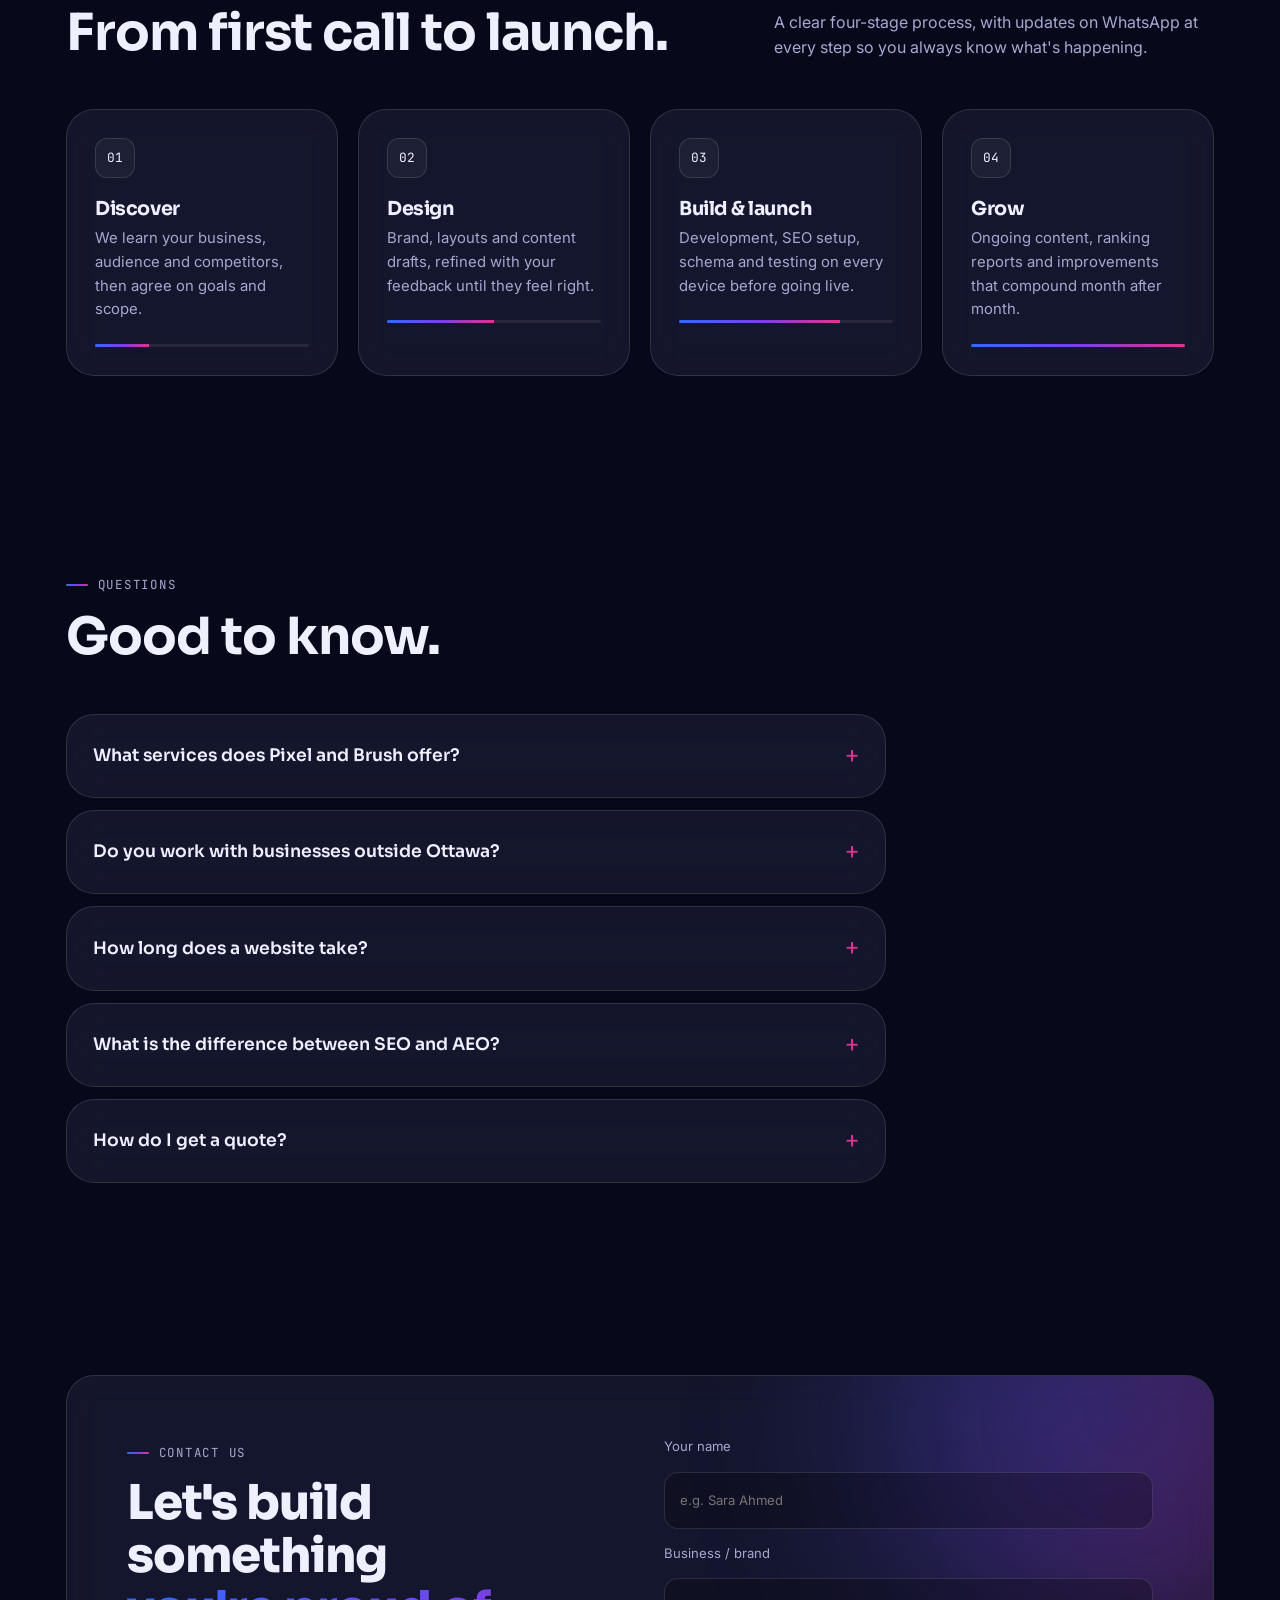
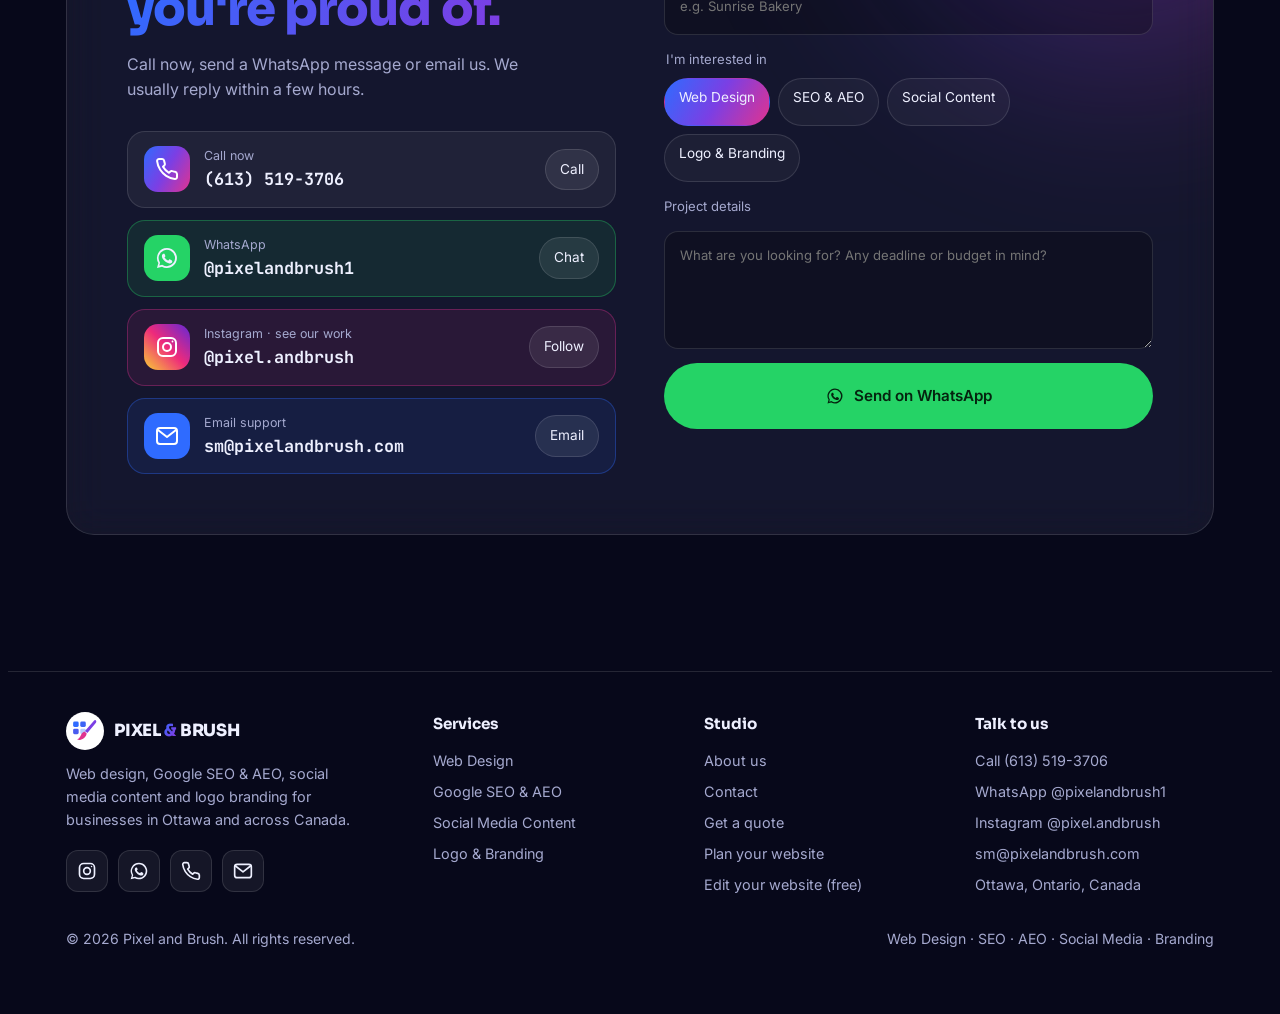
==== commit ecb8a218: "Add free website editor page and a Free tools menu Customers can upload their HTML, CSS, JS and imag" ====
--- a/index.html
+++ b/index.html
@@ -34,7 +34,7 @@
 <div class="links" id="links">
 <a href="index.html" aria-current="page">Home</a>
 <div class="dd"><button type="button" aria-expanded="false" aria-haspopup="true">Services <svg width="12" height="12" viewBox="0 0 24 24" fill="none" stroke="currentColor" stroke-width="2.5"><path d="m6 9 6 6 6-6"/></svg></button><div class="dd-menu"><a href="web-design.html"><span><svg viewBox="0 0 24 24" fill="none" stroke="#fff" stroke-width="2" stroke-linecap="round" stroke-linejoin="round"><rect x="3" y="4" width="18" height="14" rx="2"/><path d="M3 8h18M8 21h8M12 18v3"/></svg></span><div>Web Design<small>Fast, custom websites that convert</small></div></a><a href="seo-aeo.html"><span><svg viewBox="0 0 24 24" fill="none" stroke="#fff" stroke-width="2" stroke-linecap="round"><circle cx="11" cy="11" r="7"/><path d="M20 20l-4-4M8 11h6M11 8v6"/></svg></span><div>Google SEO & AEO<small>Rank on Google, get cited by AI</small></div></a><a href="social-media-content.html"><span><svg viewBox="0 0 24 24" fill="none" stroke="#fff" stroke-width="2" stroke-linecap="round" stroke-linejoin="round"><rect x="3" y="3" width="18" height="18" rx="5"/><circle cx="12" cy="12" r="4"/><circle cx="17.5" cy="6.5" r=".8" fill="#fff"/></svg></span><div>Social Media Content<small>Reels, posts & monthly calendars</small></div></a><a href="logo-branding.html"><span><svg viewBox="0 0 24 24" fill="none" stroke="#fff" stroke-width="2" stroke-linecap="round" stroke-linejoin="round"><path d="M18.4 2.6a2 2 0 0 1 2.9 2.9L12 14.8 9.2 12z"/><path d="M9 12.5c-2.5 0-4 1.8-4 4 0 1.6-.8 2.6-2 3 4.5 1.5 9-.5 9-4.5z"/></svg></span><div>Logo & Branding<small>Logos and brand identity systems</small></div></a></div></div>
-<a href="website-planner.html">Plan your site</a>
+<div class="dd"><button type="button" aria-expanded="false" aria-haspopup="true">Free tools <svg width="12" height="12" viewBox="0 0 24 24" fill="none" stroke="currentColor" stroke-width="2.5"><path d="m6 9 6 6 6-6"/></svg></button><div class="dd-menu"><a href="website-planner.html"><span><svg viewBox="0 0 24 24" fill="none" stroke="#fff" stroke-width="2" stroke-linecap="round" stroke-linejoin="round"><rect x="3" y="4" width="18" height="16" rx="2"/><path d="M3 9h18M9 9v11"/></svg></span><div>Plan your website<small>Pick a look and sections, get a free quote</small></div></a><a href="website-editor.html"><span><svg viewBox="0 0 24 24" fill="none" stroke="#fff" stroke-width="2" stroke-linecap="round" stroke-linejoin="round"><path d="M12 20h9"/><path d="M16.5 3.5a2.1 2.1 0 0 1 3 3L7 19l-4 1 1-4z"/></svg></span><div>Edit your website<small>Upload your code and edit it without coding</small></div></a></div></div>
 <a href="about.html">About</a>
 <a href="contact.html">Contact</a>
 </div>
@@ -104,7 +104,7 @@
 <div><a class="brand" href="index.html"><svg viewBox="0 0 48 48" aria-hidden="true"><circle cx="24" cy="24" r="24" fill="#fff"/><rect x="9" y="12" width="7" height="7" rx="1.8" fill="#2f6bff"/><rect x="18" y="12" width="7" height="7" rx="1.8" fill="#3d63f5"/><rect x="9" y="21" width="7" height="7" rx="1.8" fill="#4a5bef"/><rect x="18" y="21" width="7" height="7" rx="1.8" fill="#2f6bff" opacity=".35"/><path d="M37.5 10.5c1.2 1 1 2.6-.2 3.8L27 26.5l-3-2.6 11.3-12.9c.6-.7 1.5-1 2.2-.5Z" fill="#7b3fe4"/><path d="M23.2 24.6l3 2.7c-.6 3.4-3 6.6-7.6 7.7-1.6.4-3.3.3-4.6-.3 2.6-1 3.6-2.6 4.6-4.9 1-2.4 2.5-4.4 4.6-5.2Z" fill="#e0338f"/></svg><span>PIXEL <span class="grad-text">&amp;</span> BRUSH</span></a>
 <p>Web design, Google SEO &amp; AEO, social media content and logo branding for businesses in Ottawa and across Canada.</p><div class="socials"><a href="https://www.instagram.com/pixel.andbrush" target="_blank" rel="noopener me" aria-label="Pixel and Brush on Instagram"><svg viewBox="0 0 24 24" fill="none" stroke="currentColor" stroke-width="2" stroke-linecap="round" stroke-linejoin="round"><rect x="3" y="3" width="18" height="18" rx="5"/><circle cx="12" cy="12" r="4"/><circle cx="17.5" cy="6.5" r=".9" fill="currentColor" stroke="none"/></svg></a><a href="https://wa.me/pixelandbrush1" target="_blank" rel="noopener" aria-label="WhatsApp"><svg viewBox="0 0 24 24" fill="currentColor" aria-hidden="true"><use href="#wa"/></svg></a><a href="tel:+16135193706" aria-label="Call (613) 519-3706"><svg viewBox="0 0 24 24" fill="none" stroke="currentColor" stroke-width="2" stroke-linecap="round" stroke-linejoin="round"><path d="M22 16.9v3a2 2 0 0 1-2.2 2 19.8 19.8 0 0 1-8.6-3.1 19.5 19.5 0 0 1-6-6A19.8 19.8 0 0 1 2.1 4.2 2 2 0 0 1 4.1 2h3a2 2 0 0 1 2 1.7c.1.9.4 1.8.7 2.7a2 2 0 0 1-.5 2.1L8 9.8a16 16 0 0 0 6 6l1.3-1.3a2 2 0 0 1 2.1-.4c.9.3 1.8.6 2.7.7a2 2 0 0 1 1.7 2z"/></svg></a><a href="mailto:sm@pixelandbrush.com" aria-label="Email sm@pixelandbrush.com"><svg viewBox="0 0 24 24" fill="none" stroke="currentColor" stroke-width="2" stroke-linecap="round" stroke-linejoin="round"><rect x="2" y="4" width="20" height="16" rx="3"/><path d="m3 6 9 7 9-7"/></svg></a></div></div>
 <div><h4>Services</h4><ul><li><a href="web-design.html">Web Design</a></li><li><a href="seo-aeo.html">Google SEO & AEO</a></li><li><a href="social-media-content.html">Social Media Content</a></li><li><a href="logo-branding.html">Logo & Branding</a></li></ul></div>
-<div><h4>Studio</h4><ul><li><a href="about.html">About us</a></li><li><a href="contact.html">Contact</a></li><li><a href="contact.html#quote">Get a quote</a></li><li><a href="website-planner.html">Plan your website</a></li></ul></div>
+<div><h4>Studio</h4><ul><li><a href="about.html">About us</a></li><li><a href="contact.html">Contact</a></li><li><a href="contact.html#quote">Get a quote</a></li><li><a href="website-planner.html">Plan your website</a></li><li><a href="website-editor.html">Edit your website (free)</a></li></ul></div>
 <div><h4>Talk to us</h4><ul><li><a href="tel:+16135193706">Call (613) 519-3706</a></li><li><a href="https://wa.me/pixelandbrush1" target="_blank" rel="noopener">WhatsApp @pixelandbrush1</a></li><li><a href="https://www.instagram.com/pixel.andbrush" target="_blank" rel="noopener me">Instagram @pixel.andbrush</a></li><li><a href="mailto:sm@pixelandbrush.com">sm@pixelandbrush.com</a></li><li>Ottawa, Ontario, Canada</li></ul></div>
 </div>
 <div class="foot"><span>© <span id="yr">2026</span> Pixel and Brush. All rights reserved.</span><span>Web Design · SEO · AEO · Social Media · Branding</span></div>
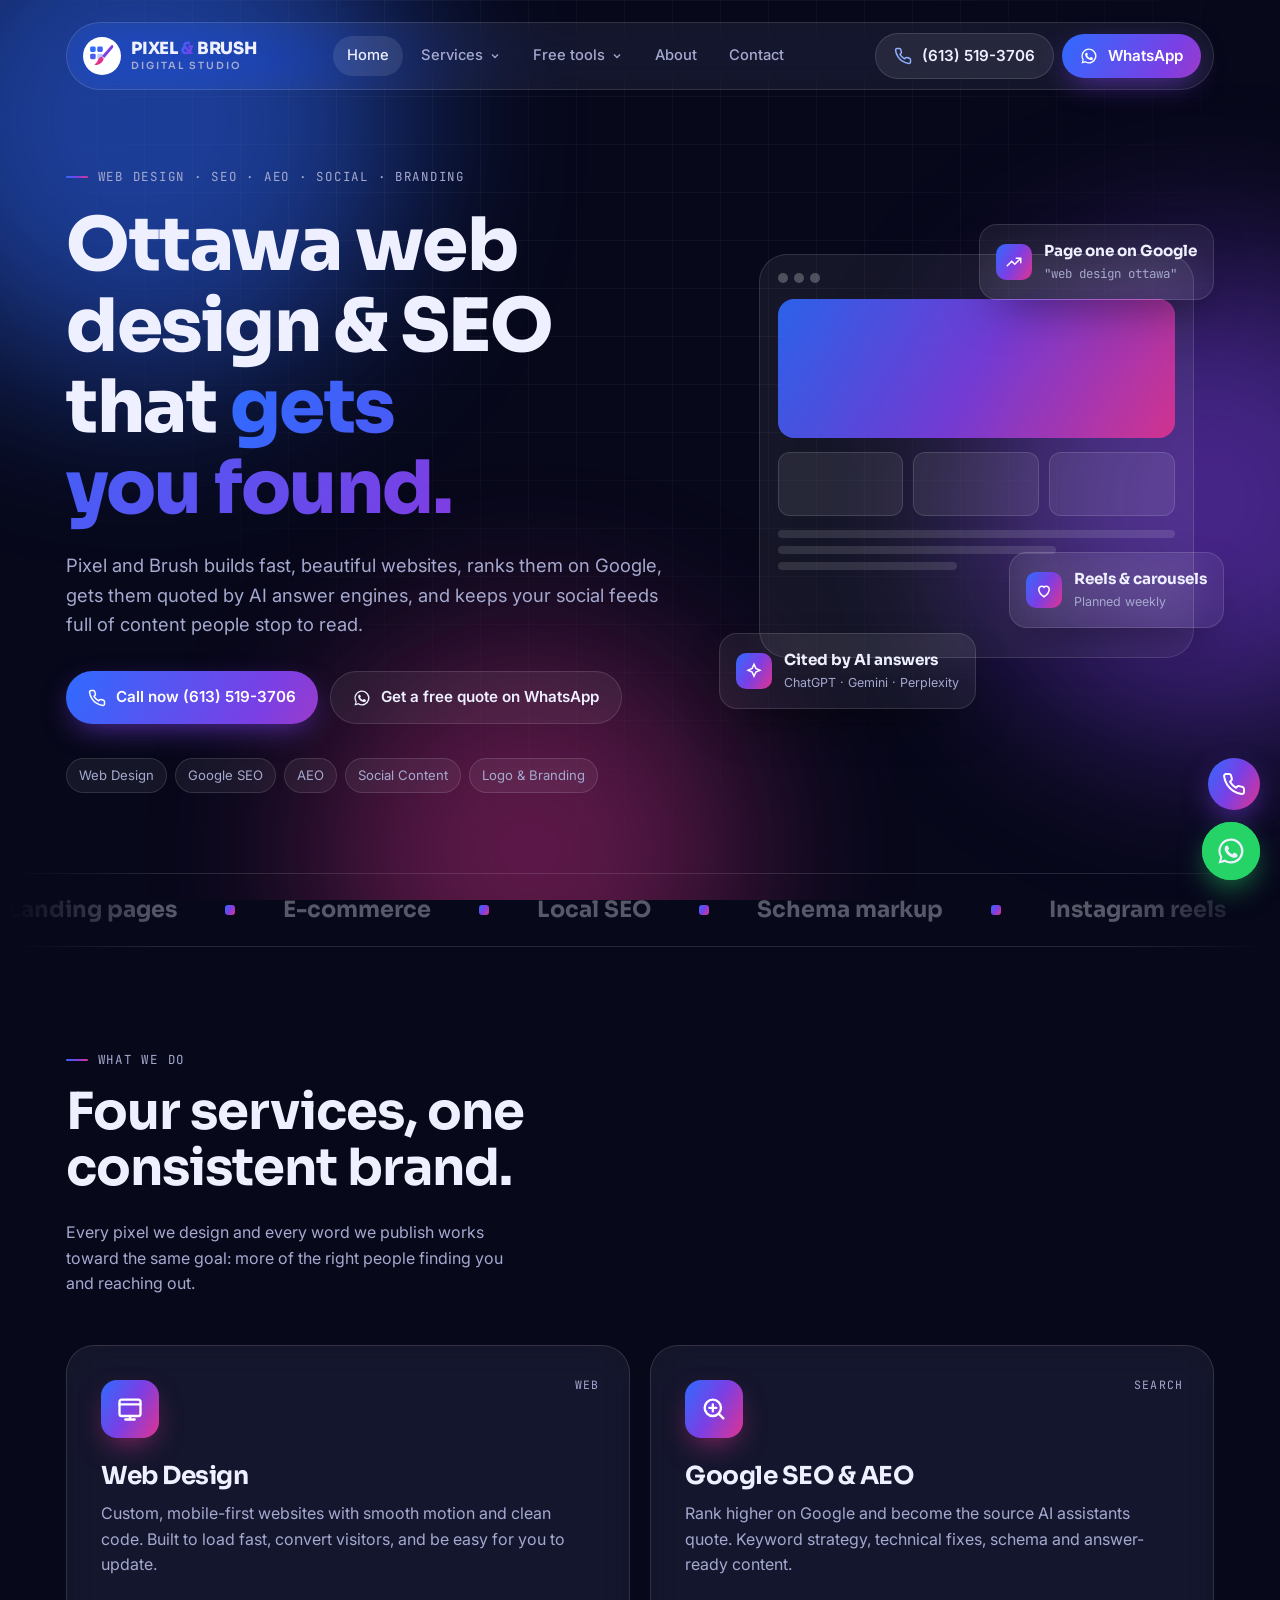
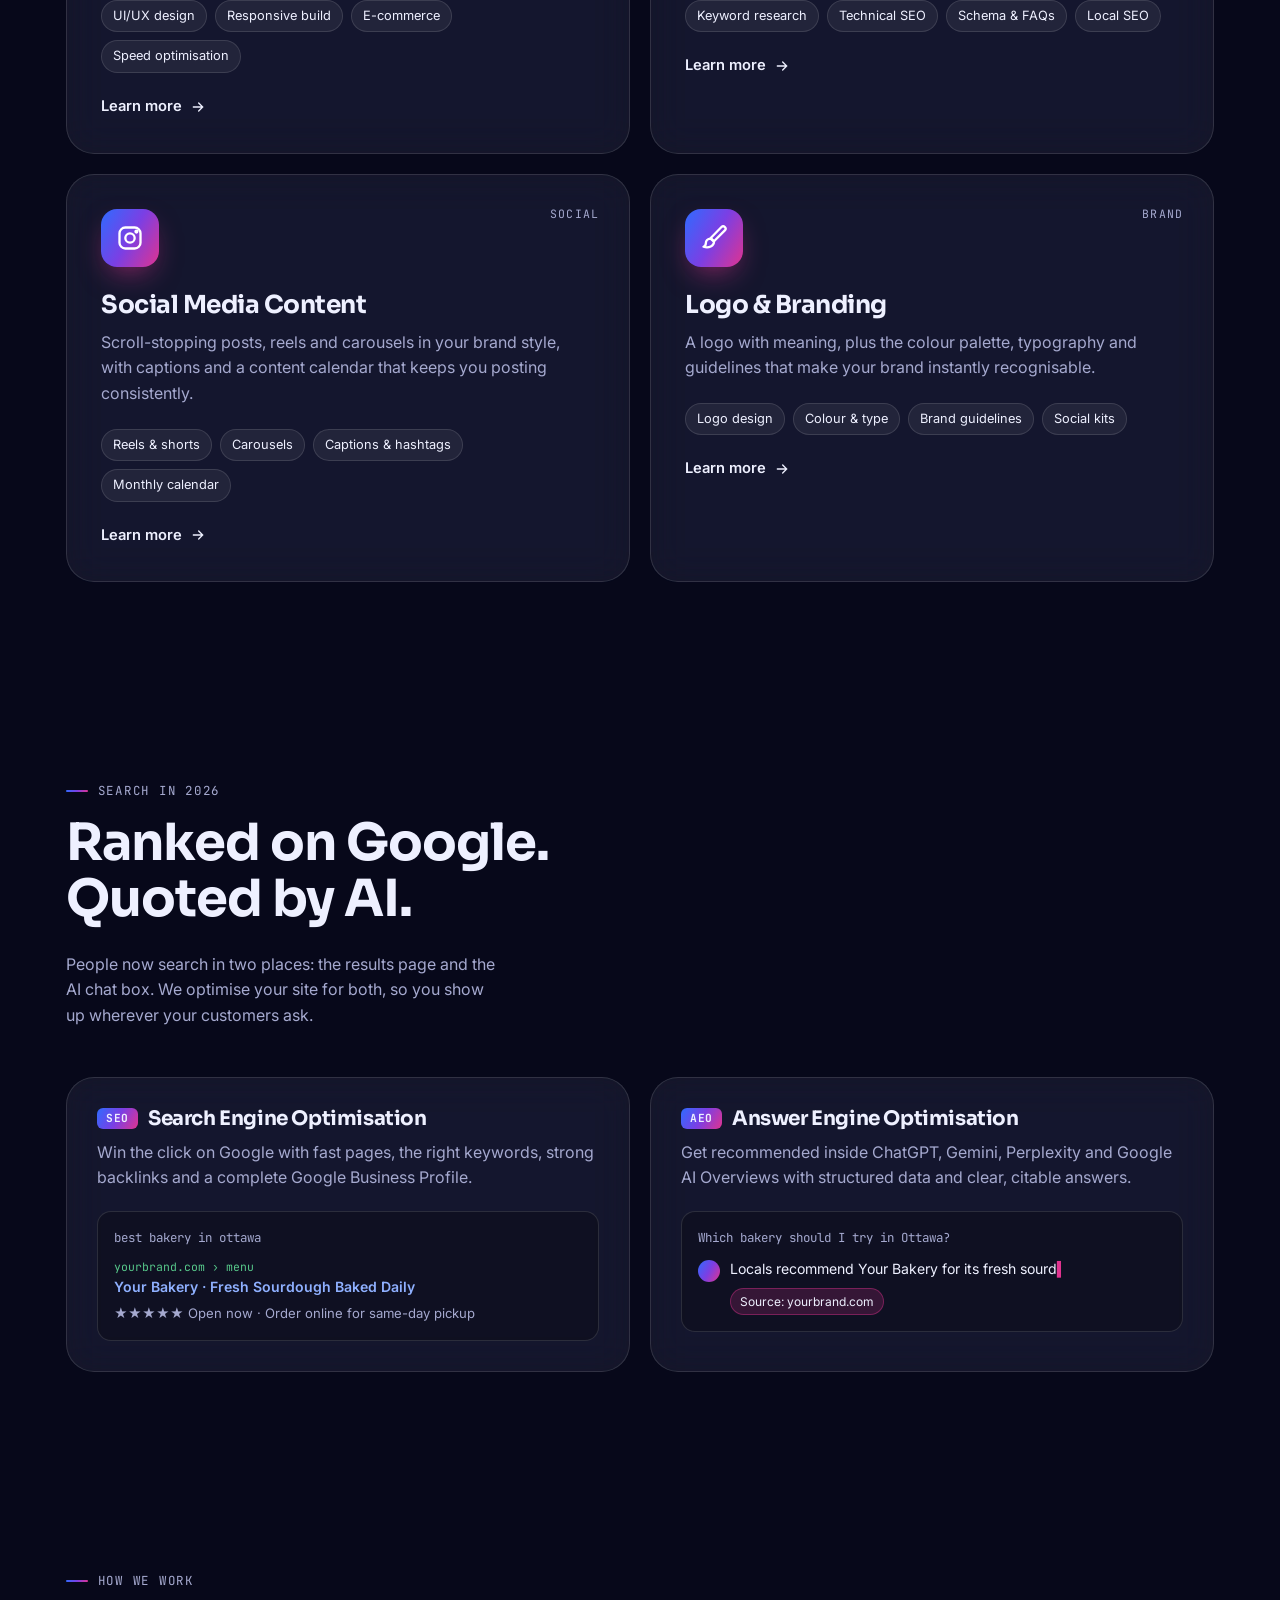
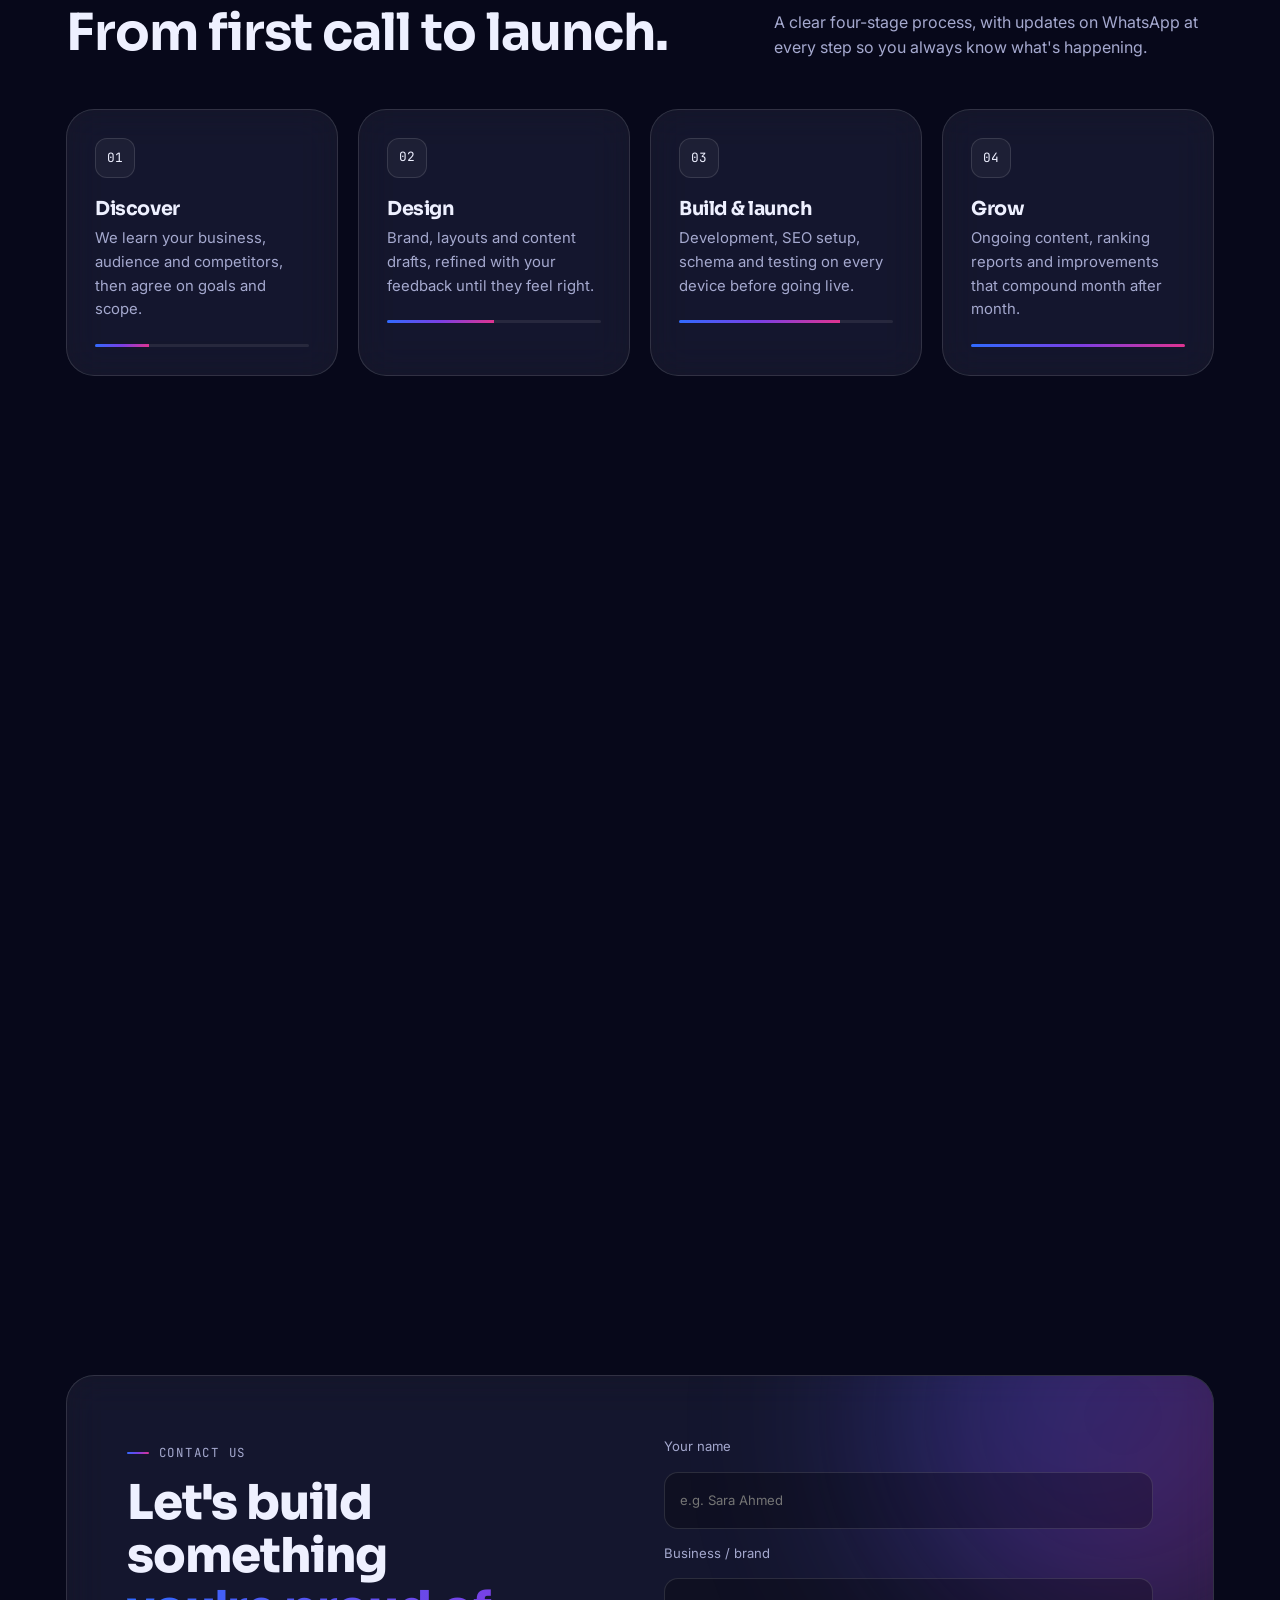
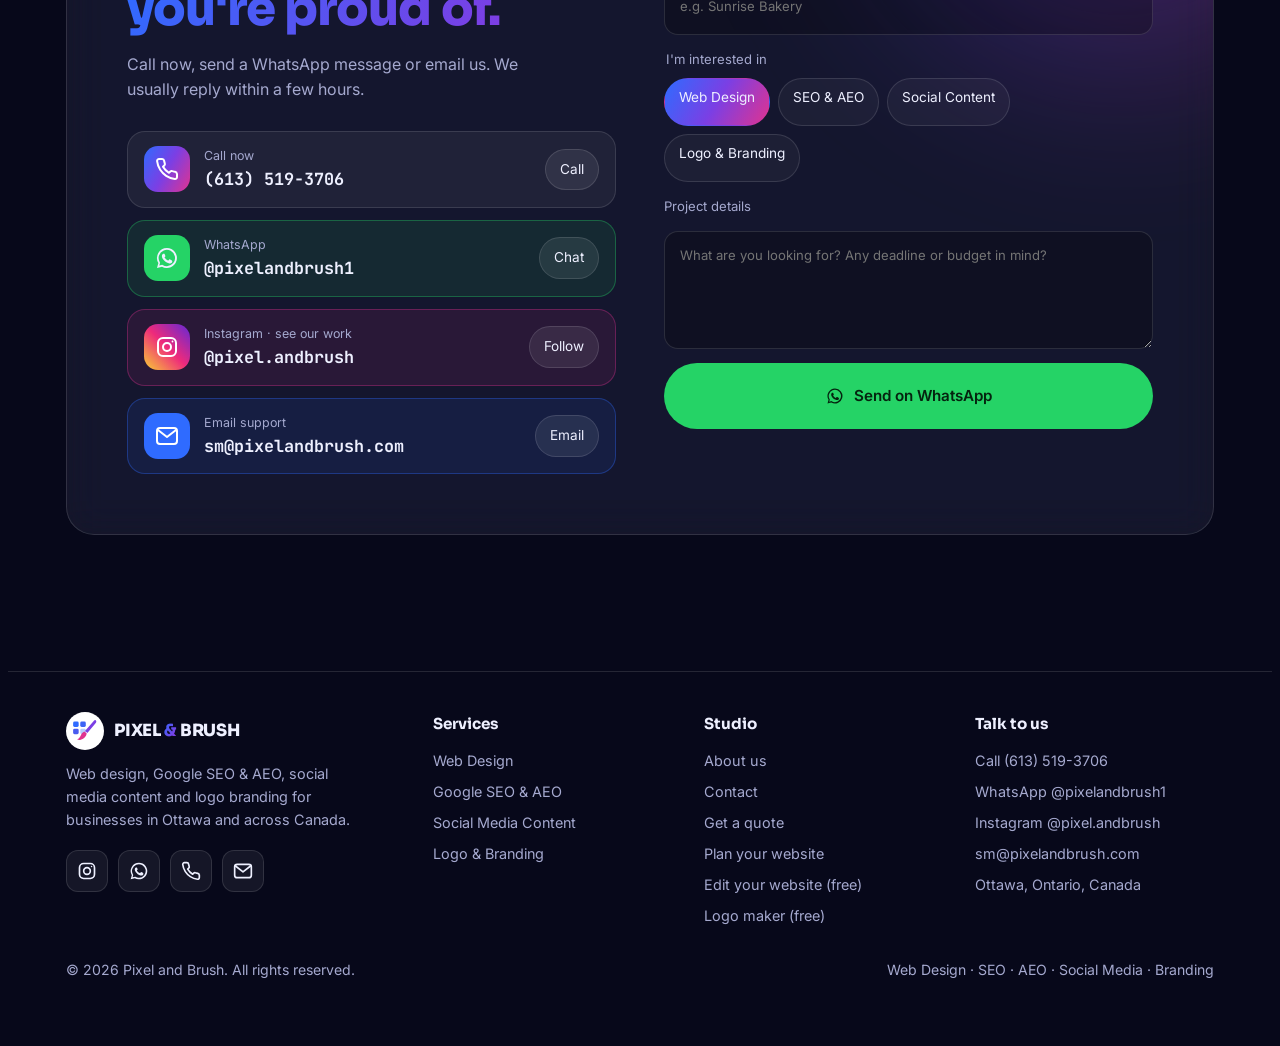
==== commit 68a0f33c: "Add free logo maker with brush, line, eraser, shapes, text and fill Customers sketch a logo idea, pi" ====
--- a/index.html
+++ b/index.html
@@ -34,7 +34,7 @@
 <div class="links" id="links">
 <a href="index.html" aria-current="page">Home</a>
 <div class="dd"><button type="button" aria-expanded="false" aria-haspopup="true">Services <svg width="12" height="12" viewBox="0 0 24 24" fill="none" stroke="currentColor" stroke-width="2.5"><path d="m6 9 6 6 6-6"/></svg></button><div class="dd-menu"><a href="web-design.html"><span><svg viewBox="0 0 24 24" fill="none" stroke="#fff" stroke-width="2" stroke-linecap="round" stroke-linejoin="round"><rect x="3" y="4" width="18" height="14" rx="2"/><path d="M3 8h18M8 21h8M12 18v3"/></svg></span><div>Web Design<small>Fast, custom websites that convert</small></div></a><a href="seo-aeo.html"><span><svg viewBox="0 0 24 24" fill="none" stroke="#fff" stroke-width="2" stroke-linecap="round"><circle cx="11" cy="11" r="7"/><path d="M20 20l-4-4M8 11h6M11 8v6"/></svg></span><div>Google SEO & AEO<small>Rank on Google, get cited by AI</small></div></a><a href="social-media-content.html"><span><svg viewBox="0 0 24 24" fill="none" stroke="#fff" stroke-width="2" stroke-linecap="round" stroke-linejoin="round"><rect x="3" y="3" width="18" height="18" rx="5"/><circle cx="12" cy="12" r="4"/><circle cx="17.5" cy="6.5" r=".8" fill="#fff"/></svg></span><div>Social Media Content<small>Reels, posts & monthly calendars</small></div></a><a href="logo-branding.html"><span><svg viewBox="0 0 24 24" fill="none" stroke="#fff" stroke-width="2" stroke-linecap="round" stroke-linejoin="round"><path d="M18.4 2.6a2 2 0 0 1 2.9 2.9L12 14.8 9.2 12z"/><path d="M9 12.5c-2.5 0-4 1.8-4 4 0 1.6-.8 2.6-2 3 4.5 1.5 9-.5 9-4.5z"/></svg></span><div>Logo & Branding<small>Logos and brand identity systems</small></div></a></div></div>
-<div class="dd"><button type="button" aria-expanded="false" aria-haspopup="true">Free tools <svg width="12" height="12" viewBox="0 0 24 24" fill="none" stroke="currentColor" stroke-width="2.5"><path d="m6 9 6 6 6-6"/></svg></button><div class="dd-menu"><a href="website-planner.html"><span><svg viewBox="0 0 24 24" fill="none" stroke="#fff" stroke-width="2" stroke-linecap="round" stroke-linejoin="round"><rect x="3" y="4" width="18" height="16" rx="2"/><path d="M3 9h18M9 9v11"/></svg></span><div>Plan your website<small>Pick a look and sections, get a free quote</small></div></a><a href="website-editor.html"><span><svg viewBox="0 0 24 24" fill="none" stroke="#fff" stroke-width="2" stroke-linecap="round" stroke-linejoin="round"><path d="M12 20h9"/><path d="M16.5 3.5a2.1 2.1 0 0 1 3 3L7 19l-4 1 1-4z"/></svg></span><div>Edit your website<small>Upload your code and edit it without coding</small></div></a></div></div>
+<div class="dd"><button type="button" aria-expanded="false" aria-haspopup="true">Free tools <svg width="12" height="12" viewBox="0 0 24 24" fill="none" stroke="currentColor" stroke-width="2.5"><path d="m6 9 6 6 6-6"/></svg></button><div class="dd-menu"><a href="website-planner.html"><span><svg viewBox="0 0 24 24" fill="none" stroke="#fff" stroke-width="2" stroke-linecap="round" stroke-linejoin="round"><rect x="3" y="4" width="18" height="16" rx="2"/><path d="M3 9h18M9 9v11"/></svg></span><div>Plan your website<small>Pick a look and sections, get a free quote</small></div></a><a href="website-editor.html"><span><svg viewBox="0 0 24 24" fill="none" stroke="#fff" stroke-width="2" stroke-linecap="round" stroke-linejoin="round"><path d="M12 20h9"/><path d="M16.5 3.5a2.1 2.1 0 0 1 3 3L7 19l-4 1 1-4z"/></svg></span><div>Edit your website<small>Upload your code and edit it without coding</small></div></a><a href="logo-maker.html"><span><svg viewBox="0 0 24 24" fill="none" stroke="#fff" stroke-width="2" stroke-linecap="round" stroke-linejoin="round"><circle cx="9" cy="9" r="5"/><path d="M14 13l7 7H11z"/></svg></span><div>Design your logo<small>Sketch a logo idea with brush and shapes</small></div></a></div></div>
 <a href="about.html">About</a>
 <a href="contact.html">Contact</a>
 </div>
@@ -104,7 +104,7 @@
 <div><a class="brand" href="index.html"><svg viewBox="0 0 48 48" aria-hidden="true"><circle cx="24" cy="24" r="24" fill="#fff"/><rect x="9" y="12" width="7" height="7" rx="1.8" fill="#2f6bff"/><rect x="18" y="12" width="7" height="7" rx="1.8" fill="#3d63f5"/><rect x="9" y="21" width="7" height="7" rx="1.8" fill="#4a5bef"/><rect x="18" y="21" width="7" height="7" rx="1.8" fill="#2f6bff" opacity=".35"/><path d="M37.5 10.5c1.2 1 1 2.6-.2 3.8L27 26.5l-3-2.6 11.3-12.9c.6-.7 1.5-1 2.2-.5Z" fill="#7b3fe4"/><path d="M23.2 24.6l3 2.7c-.6 3.4-3 6.6-7.6 7.7-1.6.4-3.3.3-4.6-.3 2.6-1 3.6-2.6 4.6-4.9 1-2.4 2.5-4.4 4.6-5.2Z" fill="#e0338f"/></svg><span>PIXEL <span class="grad-text">&amp;</span> BRUSH</span></a>
 <p>Web design, Google SEO &amp; AEO, social media content and logo branding for businesses in Ottawa and across Canada.</p><div class="socials"><a href="https://www.instagram.com/pixel.andbrush" target="_blank" rel="noopener me" aria-label="Pixel and Brush on Instagram"><svg viewBox="0 0 24 24" fill="none" stroke="currentColor" stroke-width="2" stroke-linecap="round" stroke-linejoin="round"><rect x="3" y="3" width="18" height="18" rx="5"/><circle cx="12" cy="12" r="4"/><circle cx="17.5" cy="6.5" r=".9" fill="currentColor" stroke="none"/></svg></a><a href="https://wa.me/pixelandbrush1" target="_blank" rel="noopener" aria-label="WhatsApp"><svg viewBox="0 0 24 24" fill="currentColor" aria-hidden="true"><use href="#wa"/></svg></a><a href="tel:+16135193706" aria-label="Call (613) 519-3706"><svg viewBox="0 0 24 24" fill="none" stroke="currentColor" stroke-width="2" stroke-linecap="round" stroke-linejoin="round"><path d="M22 16.9v3a2 2 0 0 1-2.2 2 19.8 19.8 0 0 1-8.6-3.1 19.5 19.5 0 0 1-6-6A19.8 19.8 0 0 1 2.1 4.2 2 2 0 0 1 4.1 2h3a2 2 0 0 1 2 1.7c.1.9.4 1.8.7 2.7a2 2 0 0 1-.5 2.1L8 9.8a16 16 0 0 0 6 6l1.3-1.3a2 2 0 0 1 2.1-.4c.9.3 1.8.6 2.7.7a2 2 0 0 1 1.7 2z"/></svg></a><a href="mailto:sm@pixelandbrush.com" aria-label="Email sm@pixelandbrush.com"><svg viewBox="0 0 24 24" fill="none" stroke="currentColor" stroke-width="2" stroke-linecap="round" stroke-linejoin="round"><rect x="2" y="4" width="20" height="16" rx="3"/><path d="m3 6 9 7 9-7"/></svg></a></div></div>
 <div><h4>Services</h4><ul><li><a href="web-design.html">Web Design</a></li><li><a href="seo-aeo.html">Google SEO & AEO</a></li><li><a href="social-media-content.html">Social Media Content</a></li><li><a href="logo-branding.html">Logo & Branding</a></li></ul></div>
-<div><h4>Studio</h4><ul><li><a href="about.html">About us</a></li><li><a href="contact.html">Contact</a></li><li><a href="contact.html#quote">Get a quote</a></li><li><a href="website-planner.html">Plan your website</a></li><li><a href="website-editor.html">Edit your website (free)</a></li></ul></div>
+<div><h4>Studio</h4><ul><li><a href="about.html">About us</a></li><li><a href="contact.html">Contact</a></li><li><a href="contact.html#quote">Get a quote</a></li><li><a href="website-planner.html">Plan your website</a></li><li><a href="website-editor.html">Edit your website (free)</a></li><li><a href="logo-maker.html">Logo maker (free)</a></li></ul></div>
 <div><h4>Talk to us</h4><ul><li><a href="tel:+16135193706">Call (613) 519-3706</a></li><li><a href="https://wa.me/pixelandbrush1" target="_blank" rel="noopener">WhatsApp @pixelandbrush1</a></li><li><a href="https://www.instagram.com/pixel.andbrush" target="_blank" rel="noopener me">Instagram @pixel.andbrush</a></li><li><a href="mailto:sm@pixelandbrush.com">sm@pixelandbrush.com</a></li><li>Ottawa, Ontario, Canada</li></ul></div>
 </div>
 <div class="foot"><span>© <span id="yr">2026</span> Pixel and Brush. All rights reserved.</span><span>Web Design · SEO · AEO · Social Media · Branding</span></div>
